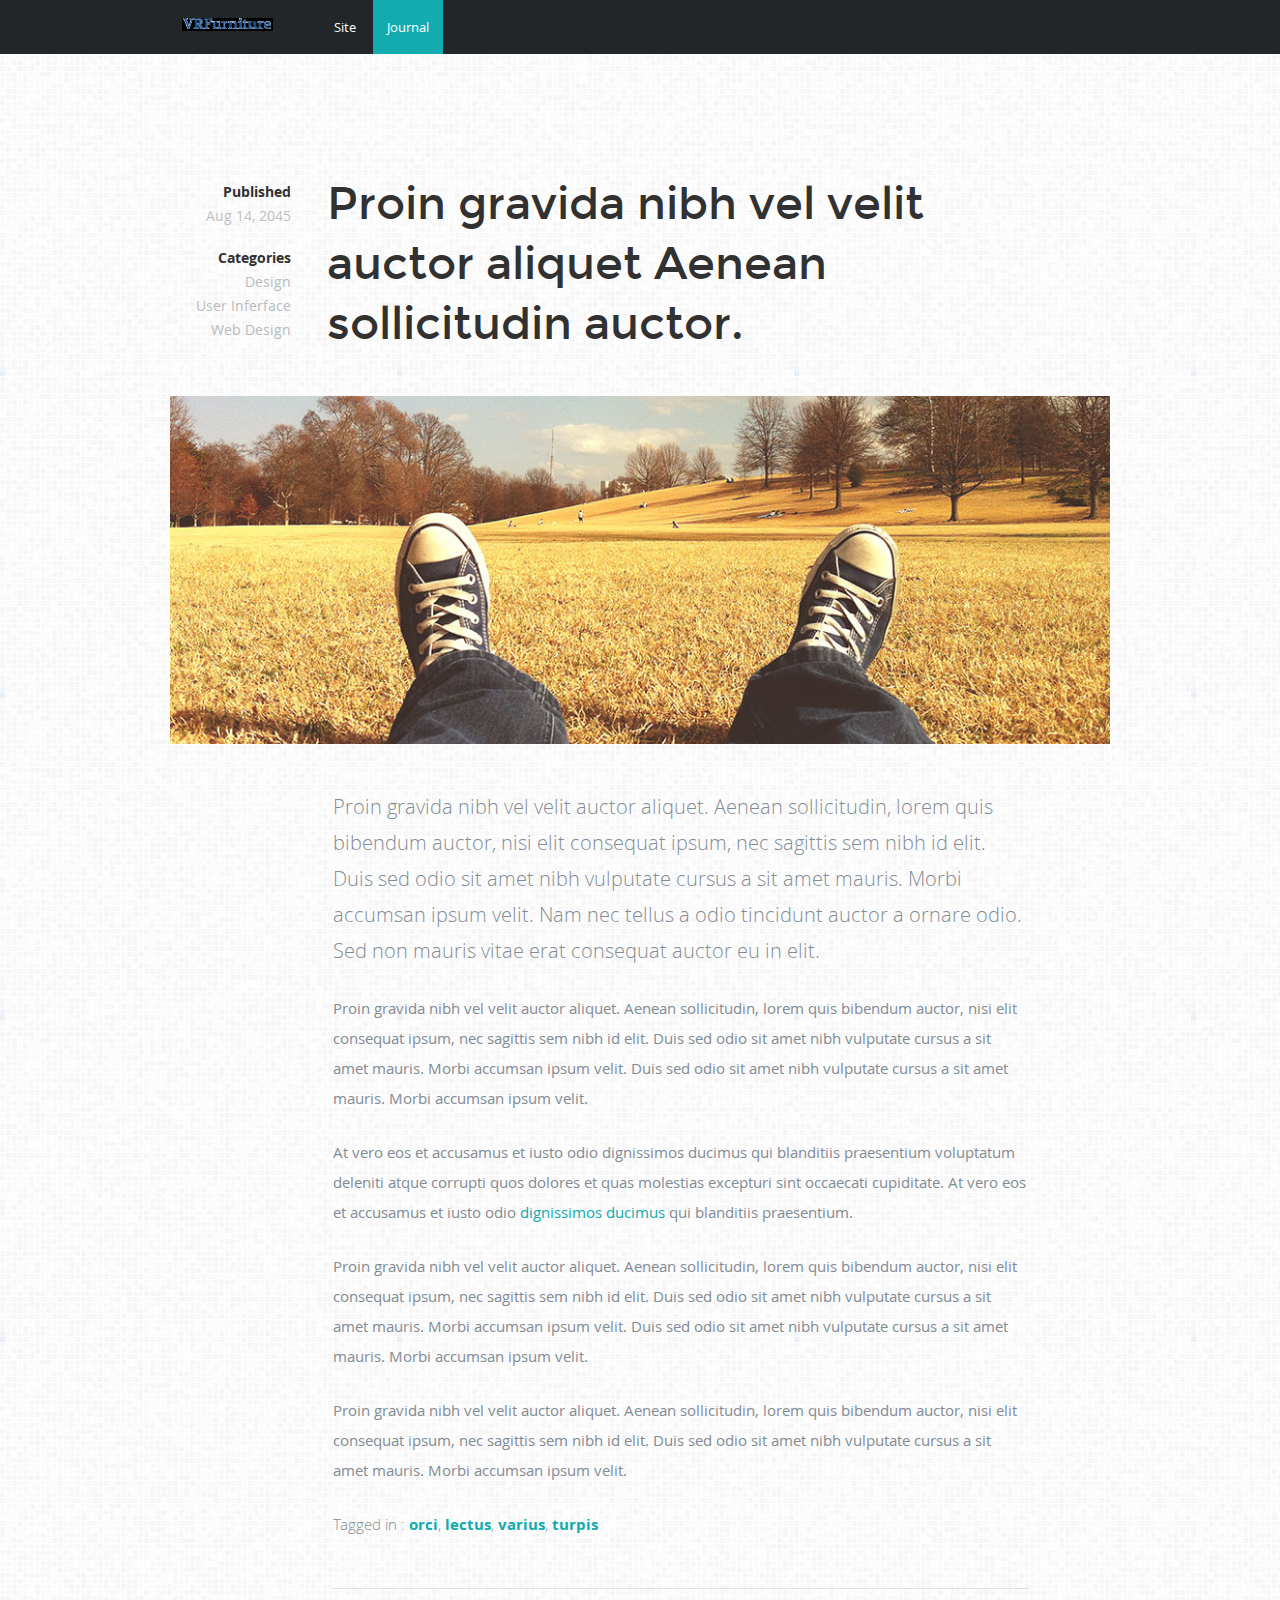
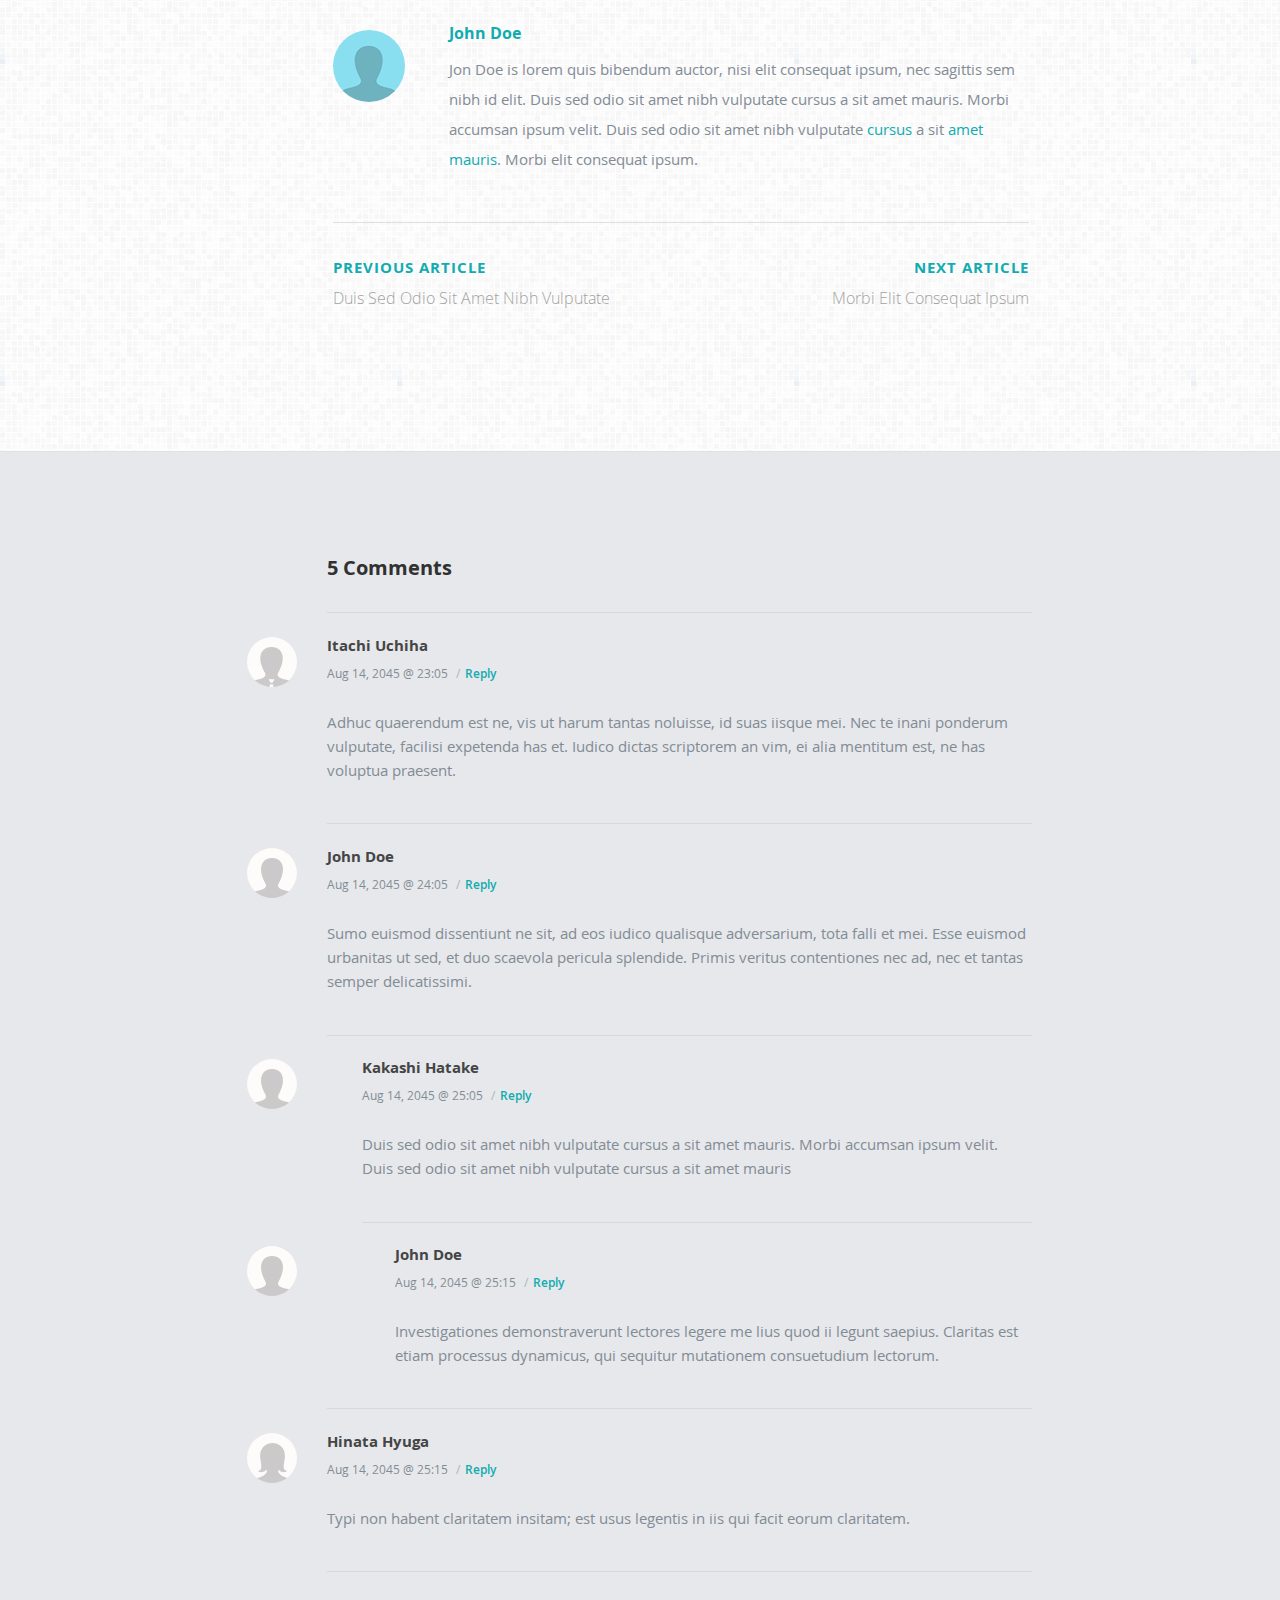
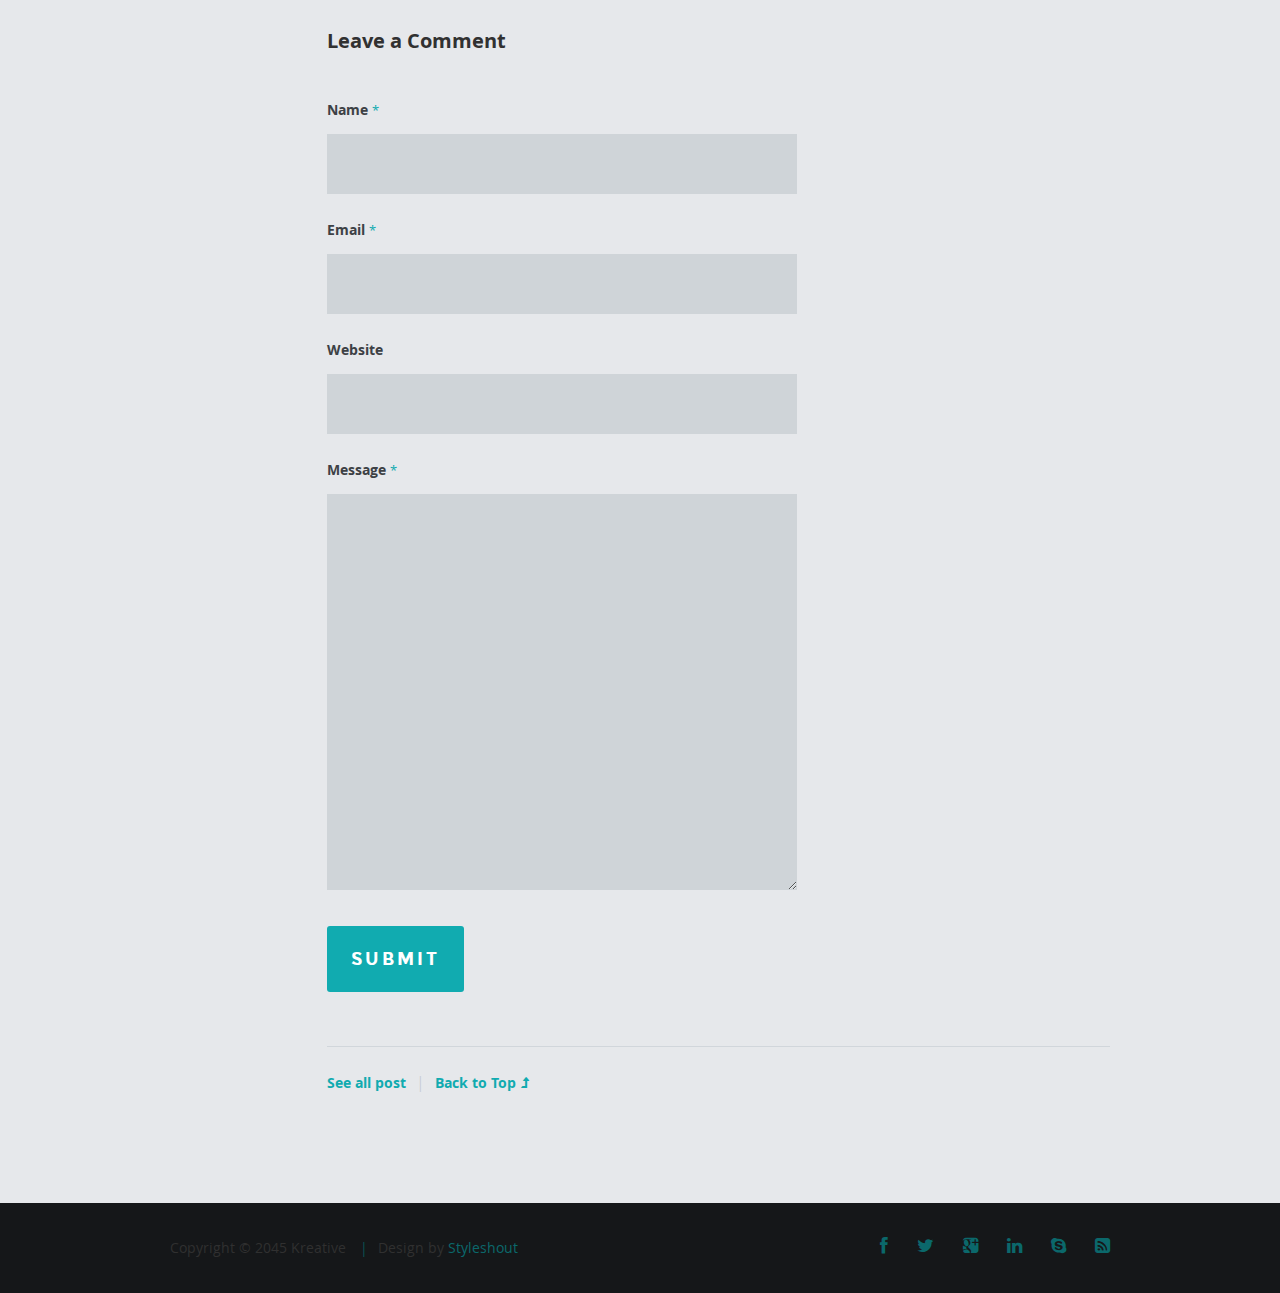
==== blog-single.html @ 8d98e768 "1" ====
<!DOCTYPE html>
<!--[if lt IE 8 ]><html class="ie ie7" lang="en"> <![endif]-->
<!--[if IE 8 ]><html class="ie ie8" lang="en"> <![endif]-->
<!--[if (gte IE 8)|!(IE)]><!--><html lang="en"><!--<![endif]-->
<head>
<title>Kreative | Blog Single</title>
<meta charset="utf-8">
<meta name="viewport" content="width=device-width, initial-scale=1, maximum-scale=1">
<link rel="stylesheet" href="css/base.css">
<link rel="stylesheet" href="css/layout.css">
<!--[if lt IE 9]>
<script src="js/html5.js"></script>
<![endif]-->
<link rel="shortcut icon" href="images/favicon.ico">
</head>
<body class="narrow">
<header id="top" class="static">
  <div class="row">
    <div class="col full">
      <div class="logo"> <a href="index.html"><img alt="" src="images/logo.png"></a> </div>
      <nav id="nav-wrap"> <a class="mobile-btn" href="#nav-wrap" title="Show navigation">Show navigation</a> <a class="mobile-btn" href="#" title="Hide navigation">Hide navigation</a>
        <ul id="nav" class="nav">
          <li><a href="index.html">Site</a></li>
          <li class="active"><a href="#">Journal</a></li>
        </ul>
      </nav>
    </div>
  </div>
</header>
<article class="post">
  <div class="row">
    <div class="col entry-header cf">
      <h1>Proin gravida nibh vel velit auctor aliquet Aenean sollicitudin auctor.</h1>
      <div class="post-meta">
        <time class="date" datetime="2045-08-14T11:24">Aug 14, 2045</time>
        <p class="categories"> <span class="sep">/</span><a href="#">Design</a> <span class="sep">/</span><a href="#">User Inferface</a> <span class="sep">/</span><a href="#">Web Design</a> </p>
      </div>
    </div>
    <div class="col post-image"> <img src="images/post-image/post-image-c-972x360.jpg" alt="" title="post-image"> </div>
    <div class="col post-content offset-2">
      <p class="lead">Proin gravida nibh vel velit auctor aliquet. Aenean sollicitudin, lorem quis bibendum auctor, nisi elit consequat ipsum, nec sagittis sem nibh id elit. Duis sed odio sit amet nibh vulputate cursus a sit amet mauris. Morbi accumsan ipsum velit. Nam nec tellus a odio tincidunt auctor a ornare odio. Sed non mauris vitae erat consequat auctor eu in elit. </p>
      <p>Proin gravida nibh vel velit auctor aliquet. Aenean sollicitudin, lorem quis bibendum auctor, nisi elit consequat ipsum, nec sagittis sem nibh id elit. Duis sed odio sit amet nibh vulputate cursus a sit amet mauris. Morbi accumsan ipsum velit. Duis sed odio sit amet nibh vulputate cursus a sit amet mauris. Morbi accumsan ipsum velit.</p>
      <p>At vero eos et accusamus et iusto odio dignissimos ducimus qui blanditiis praesentium voluptatum deleniti atque corrupti quos dolores et quas molestias excepturi sint occaecati cupiditate. At vero eos et accusamus et iusto odio <a href="#">dignissimos ducimus</a> qui blanditiis praesentium.</p>
      <p>Proin gravida nibh vel velit auctor aliquet. Aenean sollicitudin, lorem quis bibendum auctor, nisi elit consequat ipsum, nec sagittis sem nibh id elit. Duis sed odio sit amet nibh vulputate cursus a sit amet mauris. Morbi accumsan ipsum velit. Duis sed odio sit amet nibh vulputate cursus a sit amet mauris. Morbi accumsan ipsum velit.</p>
      <p>Proin gravida nibh vel velit auctor aliquet. Aenean sollicitudin, lorem quis bibendum auctor, nisi elit consequat ipsum, nec sagittis sem nibh id elit. Duis sed odio sit amet nibh vulputate cursus a sit amet mauris. Morbi accumsan ipsum velit.</p>
      <p class="tags"> <span>Tagged in </span>: <a href="#">orci</a>, <a href="#">lectus</a>, <a href="#">varius</a>, <a href="#">turpis</a> </p>
      <div class="bio cf">
        <div class="gravatar"> <img src="images/author-img.png" alt=""> </div>
        <div class="about">
          <h5><a title="Posts by John Doe" href="#" rel="author">John Doe</a></h5>
          <p>Jon Doe is lorem quis bibendum auctor, nisi elit consequat ipsum, nec sagittis sem nibh id elit. Duis sed odio sit amet nibh vulputate cursus a sit amet mauris. Morbi accumsan ipsum velit. Duis sed odio sit amet nibh vulputate <a href="#">cursus</a> a sit <a href="#">amet mauris</a>. Morbi elit consequat ipsum.</p>
        </div>
      </div>
      <ul class="post-nav cf">
        <li class="prev"><a rel="prev" href="#"><strong>Previous Article</strong> Duis Sed Odio Sit Amet Nibh Vulputate</a></li>
        <li class="next"><a rel="next" href="#"><strong>Next Article</strong> Morbi Elit Consequat Ipsum</a></li>
      </ul>
    </div>
  </div>
</article>
<div id="comments">
  <div class="row">
    <div class="col full">
      <h3>5 Comments</h3>
      <ol class="commentlist">
        <li class="depth-1">
          <div class="avatar"> <img width="50" height="50" class="avatar" src="images/user-01.png" alt=""> </div>
          <div class="comment-info"> <cite>Itachi Uchiha</cite>
            <div class="comment-meta">
              <time class="comment-time" datetime="2045-8-14T23:05">Aug 14, 2045 @ 23:05</time>
              <span class="sep">/</span><a class="reply" href="#">Reply</a> </div>
          </div>
          <div class="comment-text">
            <p>Adhuc quaerendum est ne, vis ut harum tantas noluisse, id suas iisque mei. Nec te inani ponderum vulputate, facilisi expetenda has et. Iudico dictas scriptorem an vim, ei alia mentitum est, ne has voluptua praesent.</p>
          </div>
        </li>
        <li class="thread-alt depth-1">
          <div class="avatar"> <img width="50" height="50" class="avatar" src="images/user-03.png" alt=""> </div>
          <div class="comment-info"> <cite>John Doe</cite>
            <div class="comment-meta">
              <time class="comment-time" datetime="2045-8-14T24:05">Aug 14, 2045 @ 24:05</time>
              <span class="sep">/</span><a class="reply" href="#">Reply</a> </div>
          </div>
          <div class="comment-text">
            <p>Sumo euismod dissentiunt ne sit, ad eos iudico qualisque adversarium, tota falli et mei. Esse euismod urbanitas ut sed, et duo scaevola pericula splendide. Primis veritus contentiones nec ad, nec et tantas semper delicatissimi.</p>
          </div>
          <ul class="children">
            <li class="depth-2">
              <div class="avatar"> <img width="50" height="50" class="avatar" src="images/user-03.png" alt=""> </div>
              <div class="comment-info"> <cite>Kakashi Hatake</cite>
                <div class="comment-meta">
                  <time class="comment-time" datetime="2045-8-14T25:05">Aug 14, 2045 @ 25:05</time>
                  <span class="sep">/</span><a class="reply" href="#">Reply</a> </div>
              </div>
              <div class="comment-text">
                <p>Duis sed odio sit amet nibh vulputate cursus a sit amet mauris. Morbi accumsan ipsum velit. Duis sed odio sit amet nibh vulputate cursus a sit amet mauris</p>
              </div>
              <ul class="children">
                <li class="depth-3">
                  <div class="avatar"> <img width="50" height="50" class="avatar" src="images/user-03.png" alt=""> </div>
                  <div class="comment-info"> <cite>John Doe</cite>
                    <div class="comment-meta">
                      <time class="comment-time" datetime="2045-8-14T25:15">Aug 14, 2045 @ 25:15</time>
                      <span class="sep">/</span><a class="reply" href="#">Reply</a> </div>
                  </div>
                  <div class="comment-text">
                    <p>Investigationes demonstraverunt lectores legere me lius quod ii legunt saepius. Claritas est etiam processus dynamicus, qui sequitur mutationem consuetudium lectorum.</p>
                  </div>
                </li>
              </ul>
            </li>
          </ul>
        </li>
        <li class="depth-1">
          <div class="avatar"> <img width="50" height="50" class="avatar" src="images/user-02.png" alt=""> </div>
          <div class="comment-info"> <cite>Hinata Hyuga</cite>
            <div class="comment-meta">
              <time class="comment-time" datetime="2045-8-14T25:15">Aug 14, 2045 @ 25:15</time>
              <span class="sep">/</span><a class="reply" href="#">Reply</a> </div>
          </div>
          <div class="comment-text">
            <p>Typi non habent claritatem insitam; est usus legentis in iis qui facit eorum claritatem.</p>
          </div>
        </li>
      </ol>
      <div class="respond">
        <h3>Leave a Comment</h3>
        <form name="contactForm" id="contactForm" method="post" action="#">
          <fieldset>
            <div>
              <label for="cName">Name <span class="required">*</span></label>
              <input name="cName" type="text" id="cName" size="35" value="">
            </div>
            <div>
              <label for="cEmail">Email <span class="required">*</span></label>
              <input name="cEmail" type="text" id="cEmail" size="35" value="">
            </div>
            <div>
              <label for="cWebsite">Website</label>
              <input name="cWebsite" type="text" id="cWebsite" size="35" value="">
            </div>
            <div>
              <label  for="cMessage">Message <span class="required">*</span></label>
              <textarea name="cMessage"  id="cMessage" rows="15" cols="50"></textarea>
            </div>
            <button type="submit" class="submit">Submit</button>
          </fieldset>
        </form>
      </div>
      <div class="journal-bottom-nav">
        <ul class="bottom-nav">
          <li><a href="blog.html">See all post</a></li>
          <span class="sep">|</span>
          <li><a href="#top">Back to Top<i class="icon-level-up"></i></a></li>
        </ul>
      </div>
    </div>
  </div>
</div>
<footer>
  <div class="row">
    <div class="col g-7">
      <ul class="copyright">
        <li>Copyright &copy; 2045 Kreative</li>
        <li>Design by <a href="http://www.styleshout.com/">Styleshout</a></li>
      </ul>
    </div>
    <div class="col g-5 pull-right">
      <ul class="social-links">
        <li><a href="#"><i class="icon-facebook"></i></a></li>
        <li><a href="#"><i class="icon-twitter"></i></a></li>
        <li><a href="#"><i class="icon-google-plus-sign"></i></a></li>
        <li><a href="#"><i class="icon-linkedin"></i></a></li>
        <li><a href="#"><i class="icon-skype"></i></a></li>
        <li><a href="#"><i class="icon-rss-sign"></i></a></li>
      </ul>
    </div>
  </div>
</footer>
<script src="js/jquery-1.10.2.min.js"></script>
<script src="js/jquery-migrate-1.2.1.min.js"></script>
<script src="js/smoothscrolling.js"></script>
</body>
</html>
---- css/base.css ----
/*
=====================================================================
*   Kreative v1.0 Base Stylesheet
*   url: styleshout.com
*   09-26-2013
=====================================================================

TOC:
a. Webfonts and Icon fonts
b. Reset
c. Default Styles
   1. Basic
   2. Typography
   3. Links
   4. Images
   5. Buttons
   6. Forms
d. Grid
e. Others
   1. Clearing
   2. Misc

=====================================================================  */

/* ------------------------------------------------------------------ */
/* a. Webfonts and Icon fonts
 ------------------------------------------------------------------ */

@import url("fonts.css");
@import url("font-awesome/css/font-awesome.min.css");

/* ------------------------------------------------------------------
/* b. Reset
      Adapted from:
      Normalize.css - https://github.com/necolas/normalize.css/
      HTML5 Doctor Reset - html5doctor.com/html-5-reset-stylesheet/
/* ------------------------------------------------------------------ */

html, body, div, span, object, iframe,
h1, h2, h3, h4, h5, h6, p, blockquote, pre,
abbr, address, cite, code,
del, dfn, em, img, ins, kbd, q, samp,
small, strong, sub, sup, var,
b, i,
dl, dt, dd, ol, ul, li,
fieldset, form, label, legend,
table, caption, tbody, tfoot, thead, tr, th, td,
article, aside, canvas, details, figcaption, figure,
footer, header, hgroup, menu, nav, section, summary,
time, mark, audio, video {
   margin: 0;
   padding: 0;
   border: 0;
   outline: 0;
   font-size: 100%;
   vertical-align: baseline;
   background: transparent;
}

article,aside,details,figcaption,figure,
footer,header,hgroup,menu,nav,section {
   display: block;
}

audio,
canvas,
video {
   display: inline-block;
}

audio:not([controls]) {
   display: none;
   height: 0;
}

[hidden] { display: none; }

code, kbd, pre, samp {
   font-family: monospace, serif;
   font-size: 1em;
}

pre {
   white-space: pre;
   white-space: pre-wrap;
   word-wrap: break-word;
}

blockquote, q { quotes: &#8220 &#8220; }

blockquote:before, blockquote:after,
q:before, q:after {
   content: '';
   content: none;
}

ins {
   background-color: #ff9;
   color: #000;
   text-decoration: none;
}

mark {
   background-color: #A7F4F6;
   color: #555;
}

del { text-decoration: line-through; }

abbr[title], dfn[title] {
   border-bottom: 1px dotted;
   cursor: help;
}

table {
   border-collapse: collapse;
   border-spacing: 0;
}


/* ------------------------------------------------------------------ */
/* c. Default Styles
      Adapted from:
      Skeleton CSS Framework - http://www.getskeleton.com/
      Typeplate Typographic Starter Kit - http://typeplate.com/
/* ------------------------------------------------------------------ */

/*  1. Basic  ------------------------------------------------------- */

*,
*:before,
*:after {
   -moz-box-sizing: border-box;
   -webkit-box-sizing: border-box;
   box-sizing: border-box;
}

body {
   background: #151719 /*url(../images/bg.png)*/;
	font: 15px/30px opensans-regular, sans-serif;
	color: #838C95;
   -webkit-font-smoothing: antialiased; /* Fix for webkit rendering */
	-webkit-text-size-adjust: 100%;
}

/*  2. Typography
       Vertical rhythm with leading derived from 6
--------------------------------------------------------------------- */

h1, h2, h3, h4, h5, h6 {
   color: #313131;
	font-family: montserrat-regular, sans-serif;
}
h1 a, h2 a, h3 a, h4 a, h5 a, h6 a { font-weight: inherit; }
h1 { font-size: 42px; line-height: 48px; margin-bottom: 12px;}
h2 { font-size: 30px; line-height: 42px; margin-bottom: 6px; }
h3 { font-size: 24px; line-height: 30px; margin-bottom: 12px; }
h4 { font-size: 21px; line-height: 30px; margin-bottom: 6px; }
h5 { font-size: 18px; line-height: 30px; }
h6 { font-size: 14px; line-height: 30px; }
.subheader { }

p { margin: 0 0 24px 0; }
p img { margin: 0; }
p.lead { font: 20px/36px opensans-light, sans-serif; }

/* for 'em' and 'strong' tags, font-size and line-height should be same with
the body tag due to rendering problems on some browsers*/
em { font: 15px/30px opensans-italic, sans-serif; }
strong, b { font: 15px/30px opensans-bold, sans-serif; }
small { font-size: 11px; line-height: inherit; }

/*	Blockquotes */
blockquote {
   margin: 30px 0px;
   padding-left: 40px;
   position: relative;
}
blockquote:before {
   content: "\201C";
   opacity: 0.45;
   font-size: 80px;
   line-height: 0px;
   margin: 0;
   font-family: arial, sans-serif;

   position: absolute;
   top:  30px;
	left: 0;
}
blockquote p {
   font-family: georgia, serif;
   font-style: italic;
   padding: 0;
   font-size: 18px;
   line-height: 30px;
}
blockquote cite {
   display: block;
   font-size: 12px;
   font-style: normal;
   line-height: 18px;
}
blockquote cite:before { content: "\2014 \0020"; }
blockquote cite a,
blockquote cite a:visited { color: #8B9798; border: none }

/* ---------------------------------------------------------------------
/*  Pull Quotes Markup
/*
    <aside class="pull-quote">
		<blockquote>
			<p></p>
		</blockquote>
	 </aside>
/*
/* --------------------------------------------------------------------- */
.pull-quote {
   position: relative;
	padding: 18px 30px 18px 0px;
}
.pull-quote:before,
.pull-quote:after {
	height: 1em;
	opacity: 0.45;
	position: absolute;
	font-size: 80px;
   font-family: Arial, Sans-Serif;
}
.pull-quote:before {
	content: "\201C";
	top:  33px;
	left: 0;
}
.pull-quote:after {
	content: '\201D';
	bottom: -33px;
	right: 0;
}
.pull-quote blockquote {
   margin: 0;
}
.pull-quote blockquote:before {
   content: none;
}

/* Abbreviations */
abbr {
   font-family: opensans-bold, sans-serif;
	font-variant: small-caps;
	text-transform: lowercase;
   letter-spacing: .5px;
	color: gray;
}
abbr:hover { cursor: help; }

/* drop cap */
.drop-cap:first-letter {
	float: left;
	margin: 0;
	padding: 14px 6px 0 0;
	font-size: 84px;
	font-family: /* Copperplate */ montserrat-bold, sans-serif;
   line-height: 60px;
	text-indent: 0;
	background: transparent;
	color: inherit;
}

hr { border: solid #E0E0E0; border-width: 1px 0 0; clear: both; margin: 11px 0 30px; height: 0; }


/*  3. Links  ------------------------------------------------------- */

a, a:visited {
text-decoration: none;
outline: 0;
color:#11ABB0;

-webkit-transition:color .3s ease-in-out;
-moz-transition:color .3s ease-in-out;
-o-transition:color .3s ease-in-out;
transition:color .3s ease-in-out;

}

a:hover, a:focus { color:#333; }
p a, p a:visited { line-height: inherit; }


/*  4. List  --------------------------------------------------------- */

ul, ol { margin-bottom: 24px; margin-top: 12px; }
ul { list-style: none outside; }
ol { list-style: decimal; }
ol, ul.square, ul.circle, ul.disc { margin-left: 30px; }
ul.square { list-style: square outside; }
ul.circle { list-style: circle outside; }
ul.disc { list-style: disc outside; }
ul ul, ul ol,
ol ol, ol ul { margin: 6px 0 6px 30px; }
ul ul li, ul ol li,
ol ol li, ol ul li { margin-bottom: 6px; }
li { line-height: 18px; margin-bottom: 12px; }
ul.large li { }
li p { }

/* ---------------------------------------------------------------------
/*  Stats Tab Markup

    <ul class="stats-tabs">
		<li><a href="#">[value]<b>[name]</b></a></li>
	 </ul>

    Extend this object into your markup.
/*
/* --------------------------------------------------------------------- */
.stats-tabs {
   padding: 0;
   margin: 24px 0;
}
.stats-tabs li {
	display: inline-block;
	margin: 0 10px 18px 0;
	padding: 0 10px 0 0;
	border-right: 1px solid #ccc;
}
.stats-tabs li:last-child {
	margin: 0;
	padding: 0;
	border: none;
}
.stats-tabs li a {
	display: inline-block;
	font-size: 24px;
	font-family: montserrat-bold, sans-serif;
   border: none;
   color: #444;
}
.stats-tabs li a:hover {
   color:#11ABB0;
}
.stats-tabs li a b {
	display: block;
	margin: 6px 0 0 0;
	font-size: 13px;
	font-family: opensans-light, sans-serif;
   color: #8B9798;
}

/* definition list */
dl { margin: 12px 0; }
dt { margin: 0; color:#11ABB0; }
dd { margin: 0 0 0 20px; }

/* Lining Definition Style Markup */
.lining dt,
.lining dd {
	display: inline;
	margin: 0;
}
.lining dt + dt:before,
.lining dd + dt:before {
	content: "\A";
	white-space: pre;
}
.lining dd + dd:before {
	content: ", ";
}
.lining dd:before {
	content: ": ";
	margin-left: -0.2em;
}

/* Dictionary Definition Style Markup */
.dictionary-style dt {
	display: inline;
	counter-reset: definitions;
}
.dictionary-style dt + dt:before {
	content: ", ";
	margin-left: -0.2em;
}
.dictionary-style dd {
	display: block;
	counter-increment: definitions;
}
.dictionary-style dd:before {
	content: counter(definitions, decimal) ". ";
}

/* Pagination */
.pagination {
	margin: 36px auto;
   text-align: center;
}
.pagination ul li {
   display: inline-block;
   margin: 0;
   padding: 0;
}
.pagination .page-numbers {
   font: 15px/18px opensans-bold, sans-serif;
   display: inline-block;
	padding: 6px 10px;
   margin-right: 3px;
   margin-bottom: 6px;
	color: #6E757C;
	background-color: #E6E8EB;

	-webkit-transition: all 200ms ease-in-out;
	-moz-transition: all 200ms ease-in-out;
	-o-transition: all 200ms ease-in-out;
	-ms-transition: all 200ms ease-in-out;
	transition: all 200ms ease-in-out;

   -moz-border-radius: 3px;
   -webkit-border-radius: 3px;
   -khtml-border-radius: 3px;
	border-radius: 3px;
}
.pagination .page-numbers:hover {
   background: #838A91;
   color: #fff;
}
.pagination .current,
.pagination .current:hover {
	background-color: #11ABB0;
   color: #fff;
}
.pagination .inactive,
.pagination .inactive:hover {
   background-color: #E6E8EB;
	color: #A9ADB2;
}
.pagination .prev, .pagination .next {}

/*  5. Images  --------------------------------------------------------- */

img {
   max-width: 100%;
   height: auto;
}

img.pull-right { margin: 12px 0px 0px 18px; }
img.pull-left { margin: 12px 18px 0px 0px; }

/*  6. Buttons  --------------------------------------------------------- */

.button,
.button:visited,
button,
input[type="submit"],
input[type="reset"],
input[type="button"] {
   font: 16px/30px montserrat-bold, sans-serif;
   background: #11ABB0;
   display: inline-block;
	text-decoration: none;
   letter-spacing: 0;
   color: #fff;
	padding: 18px 18px;
	margin-bottom: 18px;
   border: none;
   cursor: pointer;
   height: auto;

    -webkit-transition: all .2s ease-in-out;
	-moz-transition: all .2s ease-in-out;
	-o-transition: all .2s ease-in-out;
	-ms-transition: all .2s ease-in-out;
	transition: all .2s ease-in-out;

   -moz-border-radius: 3px;
   -webkit-border-radius: 3px;
   -khtml-border-radius: 3px;
   border-radius: 3px;
}

.button:hover,
button:hover,
input[type="submit"]:hover,
input[type="reset"]:hover,
input[type="button"]:hover {
   background: #3d4145;
   color: #fff;
}

.button:active,
button:active,
input[type="submit"]:active,
input[type="reset"]:active,
input[type="button"]:active {
   background: #3d4145;
   color: #fff;
}

.button.full-width,
button.full-width,
input[type="submit"].full-width,
input[type="reset"].full-width,
input[type="button"].full-width {
	width: 100%;
	padding-left: 0 !important;
	padding-right: 0 !important;
	text-align: center;
}

/* Fix for odd Mozilla border & padding issues */
button::-moz-focus-inner,
input::-moz-focus-inner {
    border: 0;
    padding: 0;
}


/*  7. Forms  --------------------------------------------------------- */

form { margin-bottom: 24px; }
fieldset { margin-bottom: 24px; }

input[type="text"],
input[type="password"],
input[type="email"],
textarea,
select {
  	display: block;
   padding: 18px 18px;
   margin: 0 0 24px 0;
   border: 0;
   outline: none;
   vertical-align: middle;
   min-width: 250px;
	max-width: 100%;
   font-size: 15px;
   line-height: 24px;
	color: #738182;
	background: #CFD4D8;
}

/* select { padding: 0;
   width: 220px;
   } */

input[type="text"]:focus,
input[type="password"]:focus,
input[type="email"]:focus,
textarea:focus {
   color: #fff;
	background-color: #3d4145;
}

textarea { min-height: 180px; }

label,
legend {
   font: 14px/24px opensans-bold, sans-serif;
	margin: 12px 0;
   color: #3d4145;
   display: block;
}

input[type="checkbox"],
input[type="radio"] {
   font-size: 15px;
   color: #737373;
}

input[type="checkbox"] { display: inline; }

label span,
legend span {
	color: #8B9798;
   font: 14px/24px opensans-regular, sans-serif;
}

/* ------------------------------------------------------------------ */
/* d. Grid

   A simple, lightweight responsive grid.
   columns = 48px, gutter = 36px.
/* ------------------------------------------------------------------ */

/* desktop
--------------------------------------------------------------- */

.row {
   max-width: 1008px;
   margin: 0 auto;

   -moz-box-sizing: border-box;
   -webkit-box-sizing: border-box;
   box-sizing: border-box;
}
.narrow .row { max-width: 976px; }
/* fixed width for IE8 */
.ie .row { width: 1008px ; }

.row .row { width: auto; max-width: 100% }

.col {
   position: relative;
   padding: 0 18px;
   float: left;
}

/* row clearing */
.row:before,
.row:after {
    content: " ";
    display: table;
}
.row:after {
    clear: both;
}
/* For IE 6/7 (trigger hasLayout) */
.row { *zoom: 1; }


/* removed gutters */
.row.collapsed .col,
col.collapsed { padding: 0; }

/* removed nested columns paddings */
.col .col:first-child { padding-left: 0; }
.col .col:last-child { padding-right: 0; }
/* If you'll be using IE8, use class ".last" in nested comlumns.
   ":last-child" is not supported in IE8 */
.ie .row .row .last { padding-right: 0; }

/* column widths */
.row .one-twelfth,     .row .g-1     { width: 8.33333%; }
.row .one-sixth,       .row .g-2     { width: 16.66667%; }
.row .one-fourth,      .row .g-3     { width: 25%; }
.row .one-third,       .row .g-4     { width: 33.33333%; }
.row .five-twelfths,   .row .g-5     { width: 41.66667%; }
.row .half,            .row .g-6     { width: 50%; }
.row .seven-twelfths,  .row .g-7     { width: 58.33333%; }
.row .two-thirds,      .row .g-8     { width: 66.66667%; }
.row .three-fourths,   .row .g-9     { width: 75%; }
.row .five-sixths,     .row .g-10    { width: 83.33333%; }
.row .eleven-twelfths, .row .g-11    { width: 91.66667%; }
.row .full,            .row .g-12    { width: 100%; }

/* Offsets */
.row .offset-1    { margin-left: 8.33333%; }
.row .offset-2    { margin-left: 16.66667%; }
.row .offset-3    { margin-left: 25%; }
.row .offset-4    { margin-left: 33.33333%; }
.row .offset-5    { margin-left: 41.66667%; }
.row .offset-6    { margin-left: 50%; }
.row .offset-7    { margin-left: 58.33333%; }
.row .offset-8    { margin-left: 66.66667%; }
.row .offset-9    { margin-left: 75%; }
.row .offset-10   { margin-left: 83.33333%; }
.row .offset-11   { margin-left: 91.66667%; }


/* smaller screens
--------------------------------------------------------------- */
@media only screen and (max-width: 800px) {

   /*.col { padding: 0 15px; } */

}

/* mobile wide
--------------------------------------------------------------- */
@media only screen and (max-width: 767px) {

   .row {
	   width: 460px;
	   margin: 0 auto;
      padding: 0;
	}
   .col {
	   width: 100% !important;
	   float: none;
	   margin-left: 0;
	   margin-right: 0;
      padding: 0 20px;
    }
    /* for nested columns */
   .col .row { width: 100%; }
   .col .row .col { padding: 0; }

   /* Offsets */
   .row .offset-1    { margin-left: 0%; }
   .row .offset-2    { margin-left: 0%; }
   .row .offset-3    { margin-left: 0%; }
   .row .offset-4    { margin-left: 0%; }
   .row .offset-5    { margin-left: 0%; }
   .row .offset-6    { margin-left: 0%; }
   .row .offset-7    { margin-left: 0%; }
   .row .offset-8    { margin-left: 0%; }
   .row .offset-9    { margin-left: 0%; }
   .row .offset-10   { margin-left: 0%; }
   .row .offset-11   { margin-left: 0%; }
}

/* mobile narrow
--------------------------------------------------------------- */
@media only screen and (max-width: 460px) {

   .row { width: 100%; }

}

/* larger screens
--------------------------------------------------------------- */
@media screen and (min-width: 1200px) {

   .wide .row { max-width: 1180px; }
   .wide .col { padding: 0 20px; }

}


/* ------------------------------------------------------------------ */
/* e. Others
/* ------------------------------------------------------------------ */

/*  1. Clearing
    (http://nicolasgallagher.com/micro-clearfix-hack/
--------------------------------------------------------------------- */

.cf:before,
.cf:after {
    content: " ";
    display: table;
}
.cf:after {
    clear: both;
}

/* For IE 6/7 (trigger hasLayout) */
.cf { *zoom: 1; }

/*  2. Misc -------------------------------------------------------- */

.remove-bottom { margin-bottom: 0 !important; }
.half-bottom { margin-bottom: 12px !important; }
.add-bottom { margin-bottom: 24px !important; }
.no-border { border: none; }

.align-center { text-align: center; }
.align-left   { text-align: left; }
.align-right  { text-align: right; }
.pull-left    { float: left; }
.pull-right   { float: right; }
---- css/layout.css ----
/*
=====================================================================
*   Kreative v1.0 Layout Stylesheet
*   url: styleshout.com
*   09-26-2013
=====================================================================

   TOC:
   a. Common Styles
   b. Header Styles
   c. Intro Section
   d. Services
   e. Postfolio
   f. Journal
   g. About
   h. Map
   i. Contact
   j. Blog Post
   k. Blog Entries
   l. Footer Styles
   m. Media Queries

===================================================================== */


/* ================================================================== */

/* a. Common Styles

/* ================================================================== */

.section-head h2 { font: 30px/42px montserrat-bold, sans-serif; }
.desc { font: 14px/24px opensans-regular, sans-serif; }
.intro { font: 20px/36px opensans-light, sans-serif; }

/* Left clearing for flexible columns - columns that changes width in
different screen sizes. Makes columns with different heights align
properly.
--------------------------------------------------------------------- */
.first { clear: left; }   /* first column in default screen */
.m-first { clear: none; } /* first column in medium size screens */

/* Flex Slider
/* ------------------------------------------------------------------ */

/* Reset */
.flexslider a:active,
.flexslider a:focus  { outline: none; }
.slides, .flex-control-nav,
.flex-direction-nav { margin: 0; padding: 0; list-style: none; }
.slides li { margin: 0; }

/* Necessary Styles */
.flexslider {
   position: relative;
   zoom: 1;
   margin: 0;
   padding: 0;
}
.flexslider .slides { zoom: 1; }
.flexslider .slides > li { position: relative; }

/* Hide the slides before the JS is loaded. Avoids image jumping */
.flexslider .slides > li { display: none; -webkit-backface-visibility: hidden; }
/* Suggested container for slide animation setups. Can replace this with your own */
.flex-container { zoom: 1; position: relative; }

/* Clearfix for .slides */
.slides:before,
.slides:after {
    content: " ";
    display: table;
}
.slides:after {
    clear: both;
}

/* ================================================================== */

/* b. Header Styles

/* ================================================================== */

header {
   height: 54px;
   width: 100%;
   z-index: 99999;
   background: url(../images/k-opacity-70.png);

   position: fixed;
   top: 0;
   left: 0;
}
header.static {
   background: #232629;
   position: static;
}

/* header logo */
header .logo {
   position: relative;
   height: 54px;
   width: 150px;
   float: left;
}
header .logo a {
   display: block;
   padding: 0;
   margin: 0;
   height: 18px;
   width: 91px;
   line-height: 18px;

   position: absolute;
   left: 12px;
   top: 16px;
}

/* primary navigation
--------------------------------------------------------------------- */
#nav-wrap ul, #nav-wrap li, #nav-wrap a {
	margin: 0;
	padding: 0;
	border: none;
	outline: none;
}

/* nav-wrap */
#nav-wrap {
	position: relative;
   font: 13px opensans-regular, sans-serif;
   float: left;
}

/* hide toggle button */
#nav-wrap > a { display: none; }

ul#nav {
   min-height: 54px;
   width: auto;

   /* left align the menu */
   text-align: left;
}
ul#nav li {
	position: relative;
	list-style: none;
   height: 54px;

   display: inline-block;
}
ul#nav > li.active a {
   background: #11ABB0;
   color: #fff !important;
}

/* Links */
ul#nav li a {
   display: block;
   padding: 0 14px;
   line-height: 54px;
	text-decoration: none;
   text-align: left;
   color: #fff;

	-webkit-transition: color .2s ease-in-out;
	-moz-transition: color .2s ease-in-out;
	-o-transition: color .2s ease-in-out;
	-ms-transition: color .2s ease-in-out;
	transition: color .2s ease-in-out;
}

ul#nav li a:active { background-color: transparent !important; }
ul#nav li:hover > a,
ul#nav li.active a { color: #11ABB0; }



/* ================================================================== */

/* c. Intro Section

/* ================================================================== */

#intro {
   background: #111 url(../images/intro-bg.jpg) no-repeat center;
   overflow: hidden;
    opacity: 0.8;
}

/* FlexSlider Intro Slider Styles */
.slides {
   max-height: 660px;
   overflow: hidden;
}
.slider-text {
	color: #737E8C;
   text-align: center;
   width: 85%;
   margin: 156px auto 66px auto;
}
.slider-text h2 {
   font: 56px/78px montserrat-regular, Sans-serif;
   color: #fff;
   text-shadow: 0px 1px 5px rgba(50, 50, 50, .5);
   padding: 0;
   margin: 0;
}
.slider-text h2 span,
.slider-text a { color: #11ABB0; }

.slider-text p {
   font: 17px/36px opensans-light, sans-serif;
   text-shadow: 0px 1px 2px rgba(0, 0, 0, .3);
   padding: 0;
   margin: 18px 10% 0;
}


/* Direction Navigation
--------------------------------------------------------------- */
.flex-direction-nav a {
   display: block;
	width: 40px;
	height: 66px;
	margin: 0;
	background-color: #2D3339;
	cursor: pointer;
	z-index: 99999;
	opacity: 0;
   position: absolute;
	top: 50%;

   font: 0/0 a;
   text-shadow: none;
   color: transparent;

	-webkit-transition: all 0.2s ease-in-out;
	-moz-transition: all 0.2s ease-in-out;
	-o-transition: all 0.2s ease-in-out;
	-ms-transition: all 0.2s ease-in-out;
	transition: all 0.2s ease-in-out;
}

.flex-direction-nav a:hover { background-color: #11ABB0; }

.flex-direction-nav .flex-next {
	right: 0px;
	background: #2D3339 url(../images/direction-nav-right.png) no-repeat 53% 50%;
	position: absolute;
}
.flex-direction-nav .flex-prev {
	left: 0px;
	background: #2D3339 url(../images/direction-nav-left.png) no-repeat 47% 50%;
	position: absolute;
}
.flexslider:hover .flex-next,
.flexslider:hover .flex-prev { opacity: 1; }
.flex-direction-nav .flex-disabled {
   opacity: .3 !important;
   filter: alpha(opacity=30);
   cursor: default;
}


/* ================================================================== */

/* d. Services

/* ================================================================== */

#services {
   background: #1b1e21 url(../images/patterns/servicesbg.png);
   padding-top: 156px;
   padding-bottom: 120px;
   color: #4E565F;
}

#services a, #services a:visited  { color: #C4C4C4; }
#services a:hover, #services a:focus { color: #11ABB0; }

#services .section-head h2 { color: #11ABB0; }
#services .section-head p.desc,
#services .section-head .intro { color: #57606B; }

.services-wrapper { margin-top: 42px; }
.services-wrapper .col {
   width: 33.33333%;
   margin-bottom: 30px;
}
.services-wrapper h2 {
   font: 16px/24px montserrat-bold, sans-serif;
   letter-spacing: 1.5px;
   text-transform: uppercase;
   color: #C4C4C4;
   margin-bottom: 18px;
}
.services-wrapper p {
   font-size: 16px;
   line-height: 30px;
}
#services .services-wrapper i { margin-right: 10px; }


/* ================================================================== */

/* e. Portfolio

/* ================================================================== */

#portfolio {
   background: #f5f5f5 url(../images/patterns/grey.png);
   padding-top: 156px;
   padding-bottom: 120px;
}
#portfolio .section-head h2 { color: #0f9095; }
#portfolio .section-head p.desc { color: #999999; }
#portfolio .section-head .intro { color: #A3A3A3; }

/* Portfolio Content */
#portfolio-wrapper { margin-top: 36px; }
#portfolio-wrapper .col {
   width: 25%;
   margin-bottom: 36px;
}

.portfolio-item .item-wrap {
   background: #fff;
   overflow: hidden;

   -webkit-box-shadow: 0px 1px 1px rgba(50, 50, 50, 0.1);
   -moz-box-shadow:    0px 1px 1px rgba(50, 50, 50, 0.1);
   box-shadow:         0px 1px 1px rgba(50, 50, 50, 0.1);

   -webkit-transition: all 0.3s ease-in-out;
	-moz-transition: all 0.3s ease-in-out;
	-o-transition: all 0.3s ease-in-out;
	-ms-transition: all 0.3s ease-in-out;
	transition: all 0.3s ease-in-out;
}
.portfolio-item .item-wrap a { display: block; }
.portfolio-item .portfolio-item-meta { padding: 12px 0; }
.portfolio-item .portfolio-item-meta h5 a {
   font: 13px/24px montserrat-bold, sans-serif;
   color: #0f9095;
   margin-left: 7%;
}

/* on hover */
.portfolio-item:hover .item-wrap { background-color: #0f9095; }
.portfolio-item:hover h5 a { color: #fff !important; }


/* Reveal Modal Plugin Styles
---------------------------------------------------*/
.reveal-modal-bg {
   position: fixed;
	height: 100%;
	width: 100%;
	background: #000;
	background: rgba(0,0,0,.8);
	z-index: 100;
	display: none;
	top: 0;
	left: 0;
}
.reveal-modal {
   visibility: hidden;
	top: 100px;
	left: 50%;
	margin-left: -300px;
   width: 600px;
	max-width: 600px;
	background: #fff;
	position: absolute;
	z-index: 101;
	padding: 0;

	-moz-box-shadow: 0 0 10px rgba(0,0,0,.4);
	-webkit-box-shadow: 0 0 10px rgba(0,0,0,.4);
	-box-shadow: 0 0 10px rgba(0,0,0,.4);
}
.reveal-modal .description-box { padding: 18px 36px; }
.reveal-modal .description-box h4 {
   font: 15px/24px montserrat-bold, sans-serif;
	margin-bottom: 18px;
   color: #111;
}
.reveal-modal .description-box p {
	font: 13px/24px opensans-regular, sans-serif;
   color: #A1A1A1;
   margin-bottom: 18px;
}
.reveal-modal .description-box .categories {
   font: 11px/24px opensans-regular, sans-serif;
   color: #A1A1A1;
   text-transform: uppercase;
   letter-spacing: 1px;
   display: block;
}
.reveal-modal .description-box .categories i {
   margin-right: 8px;
}
.reveal-modal .link-box {
   padding: 18px 36px;
   background: #111;
   text-align: left;
}
.reveal-modal .link-box a {
   color: #fff;
	font: 11px/24px opensans-regular, sans-serif;
	text-transform: uppercase;
   letter-spacing: 3px;
   cursor: pointer;
}
.reveal-modal a:hover {	color: #00CCCC; }
.reveal-modal a.close-reveal-modal { margin-left: 28px; }


/* ================================================================== */

/* f. Journal


/* ================================================================== */

/* g. About

/* ================================================================== */

#about {
   background: #1b1e21 url(../images/patterns/servicesbg.png);
   padding-top: 156px;
   padding-bottom: 144px;
   color: #A3A3A3;
}
#about .section-head h2,
#about h4, #about h5 { color: #0f9095; }
#about .section-head p.desc { color: #999999; }
#about .section-head .intro { color: #A3A3A3; }
#about h3 {
   font: 24px/30px montserrat-regular, sans-serif;
   margin-top: 24px;
   margin-bottom: 24px;
   color: #6E6E6E;
}

#about .process-wrap .col { width: 25%; }
#about .team-wrap { margin-bottom: 24px; }
#about .team-wrap .col { margin-bottom: 24px; }

/* process */
#about .process-wrap h4 {
   font: 15px/24px montserrat-bold, sans-serif;
   letter-spacing: 1px;
   text-transform: uppercase;
}

/* Team Members */
#about .team-wrap h5 {
   font: 14px/24px montserrat-bold, sans-serif;
}
#about .team-wrap span {
   position: relative;
   top: -6px;
   font-size: 13px;
   line-height: 18px;
   color: #969696;
}
/*#about .team-wrap .member-social {
   font-size: 14px;
   font-weight: normal;
   line-height: 18px;
   color: #969696;
   margin: 0;
   padding: 0;
}
#about .team-wrap .member-social li {
   display: inline-block;
   margin-right: 15px;
}
#about .team-wrap .member-social li a { color: #8C8C8C; }
#about .team-wrap .member-social li a:hover { color: #0f9095; }
*/

/* Testimonials
/* ------------------------------------------------------------------ */
.testimonials { margin-top: 30px }

.testimonials .client-author {
   position: relative;
}
.testimonials .client-author img {
   height: 66px;
   width: 66px;

   -moz-border-radius: 100% 100% 100% 100%;
	-webkit-border-radius: 100% 100% 100% 100%;
	-khtml-border-radius: 100% 100% 100% 100%;
	border-radius: 100% 100% 100% 100%;
}
.testimonials .client-author .name {
   font: 14px/24px montserrat-bold, sans-serif;
   color: #0f9095;

   position: absolute;
   top: 6px;
   left: 80px;
}
.testimonials .client-author span {
   font-family: opensans-regular, sans-serif;
   line-height: 18px;
   font-size: 13px;
   color: #969696;
   display: block;
}
.testimonials .client-cite {
   font: 18px/36px opensans-light, sans-serif;
}


/* ================================================================== */



/* i. Contact

/* ================================================================== */

#contact {
   background-color: #25292D;
   padding-top: 108px;
   padding-bottom: 120px;
   color: #707B89;
}

#contact a, #contact a:visited  { color: #C4C4C4; }
#contact a:hover, #contact a:focus { color: #11ABB0; }

#contact .section-head { margin-bottom: 42px; }
#contact .section-head h2 { color: #11ABB0; }
#contact .section-head p.desc,
#contact .intro { color: #57606B; }
#contact p {  }

/* contact form */
#contact form { margin-bottom: 30px; }

#contact label {
   font: 15px/24px opensans-semibold, sans-serif;
   margin: 12px 0;
   color: #fff;
	display: inline-block;
	float: left;
   width: 22%;
}
#contact input,
#contact textarea,
#contact select {
   padding: 18px 20px;
	color: #eee;
	background: #3F464B;
	margin-bottom: 42px;
	border: 0;
	outline: none;
   font-size: 15px;
   line-height: 24px;
   width: 66%;
}
#contact input:focus,
#contact textarea:focus,
#contact select:focus {
	color: #fff;
	background-color: #11ABB0;
}
#contact button.submit {
	font: 18px/30px montserrat-bold, sans-serif;
	text-transform: uppercase;
	letter-spacing: 3px;
	color:#fff;
	background: #11ABB0;
   padding: 18px 30px;
	border: none;
   cursor: pointer;
   height: auto;
   display: inline-block;

	-moz-border-radius: 3px;
	-webkit-border-radius: 3px;
	-khtml-border-radius: 3px;
	border-radius: 3px;

   margin-left: 22%;
}
#contact button.submit:hover {
	color: #25292D;
	background: #fff;
}
#contact span.required {
	color: #11ABB0;
	font-size: 13px;
}

#message-warning, #message-success {
   display: none;
	background: #151719;
	padding: 24px 24px;
	margin-bottom: 36px;
   width: 88%;
}
#message-warning { color: #D72828; }
#message-success { color: #11ABB0; }

#message-warning i,
#message-success i {
   margin-right: 10px;
}

#image-loader {
   display: none;
   position: relative;
   left: 18px;
   top: 12px;
}

/* contact sidebar */
#contact aside h3 {
   font: 21px/30px montserrat-bold, sans-serif;
   margin-bottom: 18px;
   color: #11ABB0;
}


/* ================================================================== */

/* j. Blog Post

/* ================================================================== */

.post {
   background: #f5f5f5 url(../images/patterns/grey.png);
   padding-top: 120px;
   padding-bottom: 90px;
}
.post .entry-header {
   position: relative;
   width: 100%;
}
.post .entry-header h1 {
   font: 45px/60px montserrat-regular, sans-serif;
   color: #313131;
   width: 83.33333%;
   padding-right: 12%;
   float: right;
}
.post .post-meta {
   float: left;
   text-align: right;
   width: 16.66667%;
   color: #bec0c1;
   padding-right: 36px;
   font: 14px/24px opensans-regular, sans-serif;
   margin: 6px 0 6px 0;
}
.post .post-meta a,
.post .post-meta a:visited { color: #B9BBBC; }
.post .post-meta a:hover,
.post .post-meta a:focus { color: #11ABB0; }

.post .post-meta .date {
   margin-bottom: 18px;
   display: block;
}
.post .post-meta .date:before,
.post .post-meta .categories:before {
   display: block;
   font: 14px/24px opensans-bold, sans-serif;
   color: #313131;
   text-align: right;
}

.post .post-meta .date:before { content: "Published"; }
.post .post-meta .categories:before { content: "Categories"; }
.post .post-meta .categories a { display: block; }

/* hide sep */
.post .post-meta .categories .sep { display: none; }

/* post image */
.post .post-image {
  margin: 24px 0 36px 0;
  width: 100%;
}

/* post content */
.post .post-content {
   margin-bottom: 24px;
   width: 75%;
}

/* tags */
.post .post-content .tags {
  margin-top: 18px;
  font-family: opensans-light, sans-serif;
}
.post .post-content .tags a { font-family: opensans-bold, sans-serif; }

/* bio */
.post .bio {
   margin-top: 48px;
   padding-top: 29px;
   border-top: 1px solid #E0E0E0;
}
.post .bio .gravatar {
   width: 16.66667%;
   float: left;
   width: 72px;
   height: 72px;
}
.post .bio .gravatar img {
   margin-top: 12px;

   -moz-border-radius: 100% 100% 100% 100%;
	-webkit-border-radius: 100% 100% 100% 100%;
	-khtml-border-radius: 100% 100% 100% 100%;
	border-radius: 100% 100% 100% 100%;
}
.post .bio .about {
   width: 83.33333%;
   float: right;
}
.post .bio .about h5 {
   font: 16px/30px opensans-bold, sans-serif;
   margin-bottom: 6px;
}

/* post-nav */
.post .post-nav {
   margin: 24px 0;
   padding: 30px 0 0 0;
   border-top: 1px solid #E0E0E0;
   font: 16px/30px opensans-light, sans-serif;
}
.post .post-nav li {
   display: inline-block;
   margin: 0;
   padding: 0;
   width: 49%;
   line-height: 30px;
}
.post .post-nav li a { color: #a3a3a3; }
.post .post-nav li a:hover { color: #333; }
.post .post-nav li strong {
   font: 15px/30px opensans-bold, sans-serif;
   text-transform: uppercase;
   color: #11ABB0;
   letter-spacing: 1px;
   display: block;
}
.post .post-nav li.next {
   float: right;
   text-align: right;
}
.post .post-nav li.prev {
   float: left;
   text-align: left;
}

/* Comments
/* ------------------------------------------------------------------ */
#comments {
   background: #E6E8EB;
   padding-bottom: 90px;
   padding-top: 101px;
   border-top: 1px solid #E0E3E6;
}
#comments h3 {
   font: 20px/30px opensans-bold, sans-serif;
   margin-bottom: 6px;
   margin-left: 16.66667%;
   color: #313131;
}

/* Comments List */
ol.commentlist {
   border-top: 1px solid #D5D9DC;
	margin: 29px 0 54px 0;
	padding: 0;
   width: 75%;
   margin-left: 16.66667%;
}
.commentlist > li {
   position: relative;
	list-style: none;
	margin: 0;
	padding: 18px 0 17px 0;
	border-bottom: 1px solid #D5D9DC;
}
.commentlist  li .avatar {
   position: absolute;
   left: -40px;
   display: block;

   height: 50px;
   width: 50px;
}
.commentlist li .avatar img {
   margin-top: 6px;
   height: 50px;
   width: 50px;

   -moz-border-radius: 100% 100% 100% 100%;
	-webkit-border-radius: 100% 100% 100% 100%;
	-khtml-border-radius: 100% 100% 100% 100%;
	border-radius: 100% 100% 100% 100%;
}
.commentlist li .comment-info cite {
   font: 15px/30px opensans-bold, sans-serif;
   color: #454545;
}
.commentlist li .comment-info .comment-meta {
   font-size: 12px;
   line-height: 24px;
   display: block;
}
.commentlist li .comment-info .comment-meta .reply {
   font-family: opensans-semibold, sans-serif;
}
.commentlist li .comment-info .comment-meta .sep {
   margin: 0 5px;
   color: #AEB6B7;
}
.commentlist li .comment-text {
	clear: both;
	margin: 24px 0 0 0;
   padding: 0;
   line-height: 24px;
}

/* children */
.commentlist li ul.children {
   margin: 0;
   padding: 18px 0 0 0;
}
.commentlist li ul.children li {
   padding-left:  5% ;
   padding-top: 17px;
   border-top: 1px solid #D5D9DC;
}


/* comment form */
#comments form {
   margin-top: 30px;
   margin-left: 16.66667%;
}
#comments form label {
   font: 14px/24px opensans-bold, sans-serif;
	margin: 12px 0;
   color: #3d4145;
}
#comments form input,
#comments form textarea,
#comments form select {
   padding: 18px 18px;
	color: #3d4145;
	background: #CFD4D8;
	margin-bottom: 24px;
	border: 0;
	outline: none;
   font-size: 15px;
   line-height: 24px;
   width: 60%;
}
#comments form input:focus,
#comments form textarea:focus,
#comments form select:focus {
	color: #fff;
	background-color: #3d4145;
}
#comments form button.submit {
	font: 18px/30px montserrat-bold, sans-serif;
	text-transform: uppercase;
	letter-spacing: 3px;
	color:#fff;
	background: #11ABB0;
   padding: 18px 24px;
	border: none;
   cursor: pointer;
   height: auto;
   display: block;
   margin-top: 36px;

	-moz-border-radius: 3px;
	-webkit-border-radius: 3px;
	-khtml-border-radius: 3px;
	border-radius: 3px;
}
#comments form button.submit:hover { background: #3d4145; }
#comments form span.required {
	color: #11ABB0;
	font-size: 13px;
}

/* journal bottom nav */
.journal-bottom-nav {
   margin-top: 36px;
   margin-left: 16.66667%;
   padding-top: 5px;
   border-top: 1px solid #D1D6DB;
}
.bottom-nav {
    margin: 0;
    padding: 12px 0;
    font: 14px/36px opensans-bold, sans-serif;
 }
.bottom-nav li {
    display: inline-block;
    margin: 0;
    padding: 0;
    line-height: 24px;
}
.bottom-nav li i { margin-left: 5px; }
.bottom-nav li a:hover { color: #3d4145; }
.bottom-nav .sep {
   font: 16px/36px opensans-light, sans-serif;
   margin: 0 6px;
   color: #C0C7CE;
}


/* ================================================================== */

/* k. Blog Entries

/* ================================================================== */


#blog-entries {
   background: #f5f5f5 url(../images/patterns/grey.png);
   padding-bottom: 48px;
}
#blog-entries .post {
   padding-bottom: 53px;
   border-bottom: 1px solid #E0E0E0;
}
#blog-entries .post .entry-header h1 a,
#blog-entries .post .entry-header h1 a:visited { color: #313131; }
#blog-entries .post .entry-header h1 a:hover,
#blog-entries .post .entry-header h1 a:focus { color: #11ABB0; }

#blog-entries .post .post-content p {
  font: 20px/36px opensans-light, sans-serif;
}

/* more link */
#blog-entries .post-content a.more-link {
   font: 14px/30px opensans-bold, sans-serif;
   margin-top: 18px;
   padding: 6px 18px;
   background: #838A91;
   color: #fff;
   display: inline-block;

   -webkit-transition: all 200ms ease-in-out;
	-moz-transition: all 200ms ease-in-out;
	-o-transition: all 200ms ease-in-out;
	-ms-transition: all 200ms ease-in-out;
	transition: all 200ms ease-in-out;

   -moz-border-radius: 2px;
   -webkit-border-radius: 2px;
   -khtml-border-radius: 2px;
	border-radius: 2px;
}
#blog-entries .post-content a.more-link:hover { background: #11ABB0; }
#blog-entries .post-content a.more-link i { margin-left: 10px; }

/* Pagination */
.pagination { margin: 36px auto 12px auto; }
.pagination ul li {
   display: inline-block;
   margin: 0;
   padding: 0;
}

/* bottom-block */
#bottom-block {
   background: #E6E8EB;
   padding-top: 24px;
   padding-bottom: 30px;
   border-top: 1px solid #E0E0E0;
}
#bottom-block .blog-categories {
   font: 13px/30px opensans-semibold, sans-serif;
   margin: 0;
   padding: 0;
}
#bottom-block .blog-categories li {
   display: inline;
   margin-right: 15px;
}
#bottom-block .blog-categories li.current a { color: #11ABB0; }
#bottom-block .blog-categories a { color: #A0A6AB; }
#bottom-block .blog-categories a:hover { color: #5B6167; }

#bottom-block .back-to-top { text-align: right; }
#bottom-block .back-to-top a i { margin-left: 6px; }
#bottom-block .back-to-top a {
   font: 14px/30px opensans-bold, sans-serif;
   color: #11ABB0;
}


/* ================================================================== */

/* l. footer

/* ================================================================== */

footer {
   margin-top: 30px;
   margin-bottom: 30px;
   color: #303030;
   font-size: 14px;
}
footer a, footer a:visited { color: #0B686B; }
footer a:hover, footer a:focus { color: #fff; }

/* copyright */
footer .copyright {
    margin: 0;
    padding: 0;
 }
footer .copyright li {
    display: inline-block;
    margin: 0;
    padding: 0;
    line-height: 24px;
}
.ie footer .copyright li {
   display: inline;
}

footer .copyright li:before {
    content: "|";
    padding-left: 10px;
    padding-right: 10px;
    color: #095153;
}
footer .copyright  li:first-child:before {
    display: none;
}

/* social links */
footer .social-links {
   margin: 0;
   padding: 0;
   font-size: 18px;
   margin-top: -3px;
   float: right;
}
footer .social-links li {
    display: inline-block;
    margin: 0;
    padding: 0;
    margin-left: 24px;
}
footer .social-links li:first-child { margin-left: 0; }

/* ================================================================== */

/* m. Media Queries

/* ================================================================== */


/* small screens
--------------------------------------------------------------------- */
@media only screen and (max-width: 836px) {

   /* adjust sections padding top */
   #services, #portfolio,
   #journal, #about { padding-top: 120px; }

   /* adjust font size */
   .intro, .testimonies .client-cite { font-size: 18px; }

   /* intro section
   -------------------------------------------------------------------- */
   .slider-text h2 { font: 48px/66px montserrat-regular, Sans-serif; }

   /* services section
   -------------------------------------------------------------------- */
   #services .section-head .col { width: 100%; }
   #services .services-wrapper { margin-top: 12px; }
   #services .services-wrapper .col { width: 50%; }
   #services .services-wrapper .col { margin-bottom: 0; }

   /* portfolio section
   -------------------------------------------------------------------- */
   #portfolio #portfolio-wrapper { margin-top: 12px; }
   #portfolio #portfolio-wrapper .col { width: 33.33333%; }

   /* journal section
   -------------------------------------------------------------------- */
   #journal .blog-entries { margin-top: 30px; }

   /* about section
   -------------------------------------------------------------------- */
   #about .process-wrap .col { width: 50%; }

   /* about section
   -------------------------------------------------------------------- */
   #about .section-head .col { width: 100%; }

   /* contact section
   ----------------------------------------------------------------------- */
   #contact label { width: 25%; }
   #contact button.submit { margin-left: 25%; }
   #contact input,
	#contact textarea,
	#contact select { width: 70%; }
   #message-warning, #message-success { width: 95%; }

   /* left clearing */
   .first { clear: none; }
   .m-first { clear: left; }

   /* blog
   -------------------------------------------------------------------- */
   .post, #blog-entries .post { padding-top: 96px; }
   .post p.lead, #blog-entries .post .post-content p { font-size: 18px; }
   .post .entry-header h1 {
      padding-right: 18px;
      font-size: 43px;
   }
   .post .post-meta { margin-top: 6px; }
   .post .post-image { margin: 12px 0 24px 0 }
   .post .bio .about { padding-left: 18px; }

}



/* mobile wide
---------------------------------------------------------------------- */

@media only screen and (max-width: 767px) {

   /* center align some text */
   .section-head, .intro, #about h3,
   #journal .entry-header {
      text-align: center;
   }


   /* mobile navigation
   -------------------------------------------------------------------- */

   header.mobile { height: 66px; }
   header.mobile .logo a { top: 22px; }

   .mobile #nav-wrap {
      position: absolute;
      top: 0;
      right: 20px;
      width: auto;
      margin: 0;
   }
   .mobile #nav-wrap > a {
	   width: 48px;
		height: 48px;
		text-align: left;
		background-color: #11ABB0;
		position: relative;
      border: none;
      float: right;

      font: 0/0 a;
      text-shadow: none;
      color: transparent;
      }

	.mobile #nav-wrap > a:before,
   .mobile #nav-wrap > a:after {
	   position: absolute;
		border: 2px solid #fff;
		top: 35%;
		left: 25%;
		right: 25%;
		content: '';
	}
   .mobile #nav-wrap > a:after { top: 60%; }

   /* toggle buttons */
	.mobile #nav-wrap:not( :target ) > a:first-of-type,
	.mobile #nav-wrap:target > a:last-of-type  {
	   display: block;
	}

   /* hide menu panel */
   .mobile #nav-wrap ul#nav {
      height: auto;
		display: none;
      clear: both;
   }
   .mobile #nav-wrap ul#nav li {
      display: block;
      width: 100%;
      height: 100%;
      text-align: left;
   }
   .mobile #nav-wrap ul#nav > li.active a {
      color: #11ABB0 !important;
      background: none;
   }

   /* display menu panels */
	.mobile #nav-wrap:target > ul#nav	{
	   display: block;
      padding: 12px 25px 24px 25px;
      background: #4c4e5a;
      margin: 0;
      clear: both;
   }
   .mobile #nav-wrap ul#nav li { border-bottom: 1px dotted #595B6A; }
   .mobile #nav-wrap ul#nav li a {
      margin: 0;
      padding: 0;
      font-size: 13px;
      margin: 10px 0;
      line-height: 14px;
      border: none;
   }

    /* intro section
   -------------------------------------------------------------------- */
   .slider-text { margin-top: 120px; margin-bottom: 48px; }
   .slider-text h2 { font: 43px/54px montserrat-regular, sans-serif; }
   .slider-text p {
      font: 14px/30px opensans-regular, sans-serif;
      margin-top: 30px;
   }
   .slides {
      overflow: hidden;
      min-height: 300px;
   }

   /* portfolio section
   --------------------------------------------------------------------- */
    .reveal-modal {
   	margin-left: -42%;
		width: 84%;
   }

   /* journal section
   --------------------------------------------------------------------- */
   #journal .entry-header .author-image {
      display: none;
   }
   #journal .entry-header .entry-title {
      padding-left: 20px;
      margin-bottom: 18px;
   }
   #journal .entry .post-content {
      padding-left: 20px;
      margin-top: 6px;
   }
   #journal .entry .post-meta time,
   #journal .entry .post-meta .dauthor {
      display: inline;
   }
   #journal .entry .post-meta .dauthor:before {
      content: "/";
      padding-left: 5px;
      padding-right: 5px;
   }

   /* about section
   ----------------------------------------------------------------------- */
   .testimonials {
      text-align: center;
   }
   .testimonials .client-author .name {
      position: static;
   }
   .testimonials .client-author span {
      display: inline;
   }
   .testimonials .client-author span:before {
      content: "/";
      padding-left: 5px;
      padding-right: 5px;
   }

   /* contact section
   ----------------------------------------------------------------------- */
   #contact label {
      display: block;
      float: none;
      width: auto;
   }
   #contact input,
	#contact textarea,
	#contact select {
      width: 100%;
      margin-bottom: 30px;
	}
   #contact button.submit {
      margin-left: 0;
   }
   #message-warning,
   #message-success {
      width: 100%;
   }


   /* Blog Post
   ------------------------------------------------------------------ */
   .post, #blog-entries .post { padding-top: 84px; }
   .post .entry-header h1 {
      float: none;
	   width: 100%;
      font-size: 32px;
      line-height: 42px;
      text-align: center;
   }
   .post .post-meta {
      float: none;
      width: 100%;
      padding-right: 0;
      text-align: center;
   }

   .post .post-meta .categories,
   .post .post-meta .date,
   .post .post-meta .categories a { display: inline }

   .post .post-meta .date:before,
   .post .post-meta .categories:before { content: none }

   .post .post-meta .date {
      font: 13px/18px opensans-bold, sans-serif;
      color: #3D4149;
   }
   .post .post-meta .categories {
      font: 13px/18px opensans-regular, sans-serif;
   }
   /* show sep */
   .post .post-meta .categories .sep {
      display: inline;
      margin-right: 5px;
      font: 13px/18px opensans-light, sans-serif;
   }

   /* bio */
   .post .bio {
      padding-top: 17px;
      border-top: 1px solid #E0E0E0;
   }
   .post .bio .gravatar {
      float: none;
      width: 72px;
      margin: 0 auto 18px auto;
   }
   .post .bio .about {
      width: 100%;
      float: none;
      padding-left: 0;
      text-align: center;
   }

   /* post-nav */
   .post .post-nav { margin-top: 18px; }
   .post .post-nav li {
      display: block;
      margin: 0 0 18px 0;
      width: 100%;
   }
   .post .post-nav li.next {
      float: none;
      text-align: center;
   }
   .post .post-nav li.prev {
      float: none;
      text-align: center;
   }

   /* Comments*/
   #comments h3 {
      text-align: center;
      margin-left: 0;
   }

   /* Comments List */
   ol.commentlist {
      width: 100%;
      margin-left: 0;
   }
   .commentlist  li .avatar { display: none; }

   /* comment form */
   #comments form { margin-left: 0; }
   #comments form input,
   #comments form textarea,
   #comments form select {
      width: 100%;
   }

   /* journal bottom nav */
   .journal-bottom-nav {
      margin-left: 0;
      text-align: center;
   }

   /* Blog-Entries
   ------------------------------------------------------------------ */
   #bottom-block .blog-categories {
      text-align: center;
   }
   #bottom-block .back-to-top {
      margin-top: 30px;
      text-align: center;
   }


   /* footer
   ------------------------------------------------------------------------ */
   footer .copyright li:before { content: none; }
   footer .copyright li { margin-right: 10px; }
   footer .copyright, footer .social-links {
      text-align: center;
      float: none;
   }
   footer .social-links { margin-top: 12px; }

}

/* mobile narrow
  -------------------------------------------------------------------------- */

@media only screen and (max-width: 460px) {

   /* intro section
   ------------------------------------------------------------------------- */
   .slider-text { margin-top: 108px; margin-bottom: 36px; }
   .slider-text h2 { font: 32px/42px montserrat-regular, sans-serif; }
   .slider-text p {
      font: 12px/24px opensans-regular, sans-serif;
      margin-top: 24px;
   }

    /* journal section
   ------------------------------------------------------------------------- */
   #journal .entry-title h3 {
     font-size: 28px;
     line-height: 36px;
   }

}
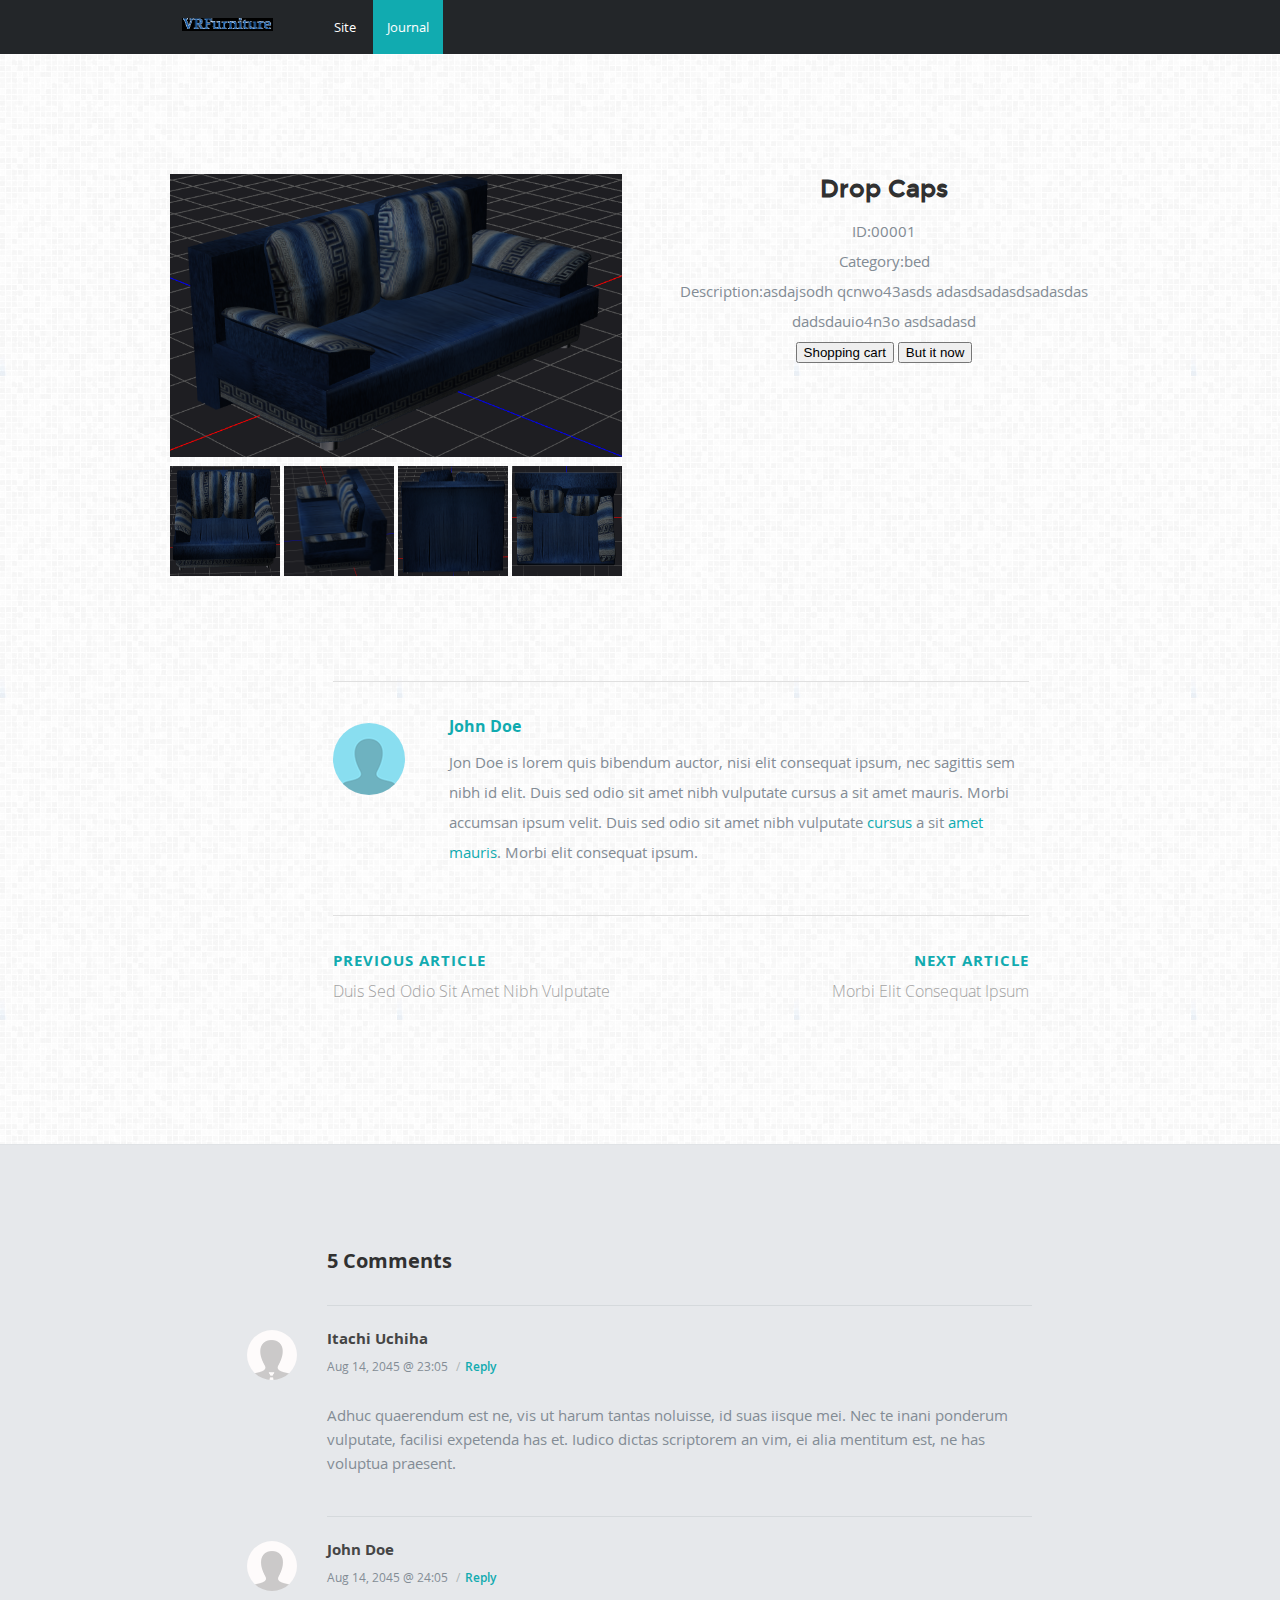
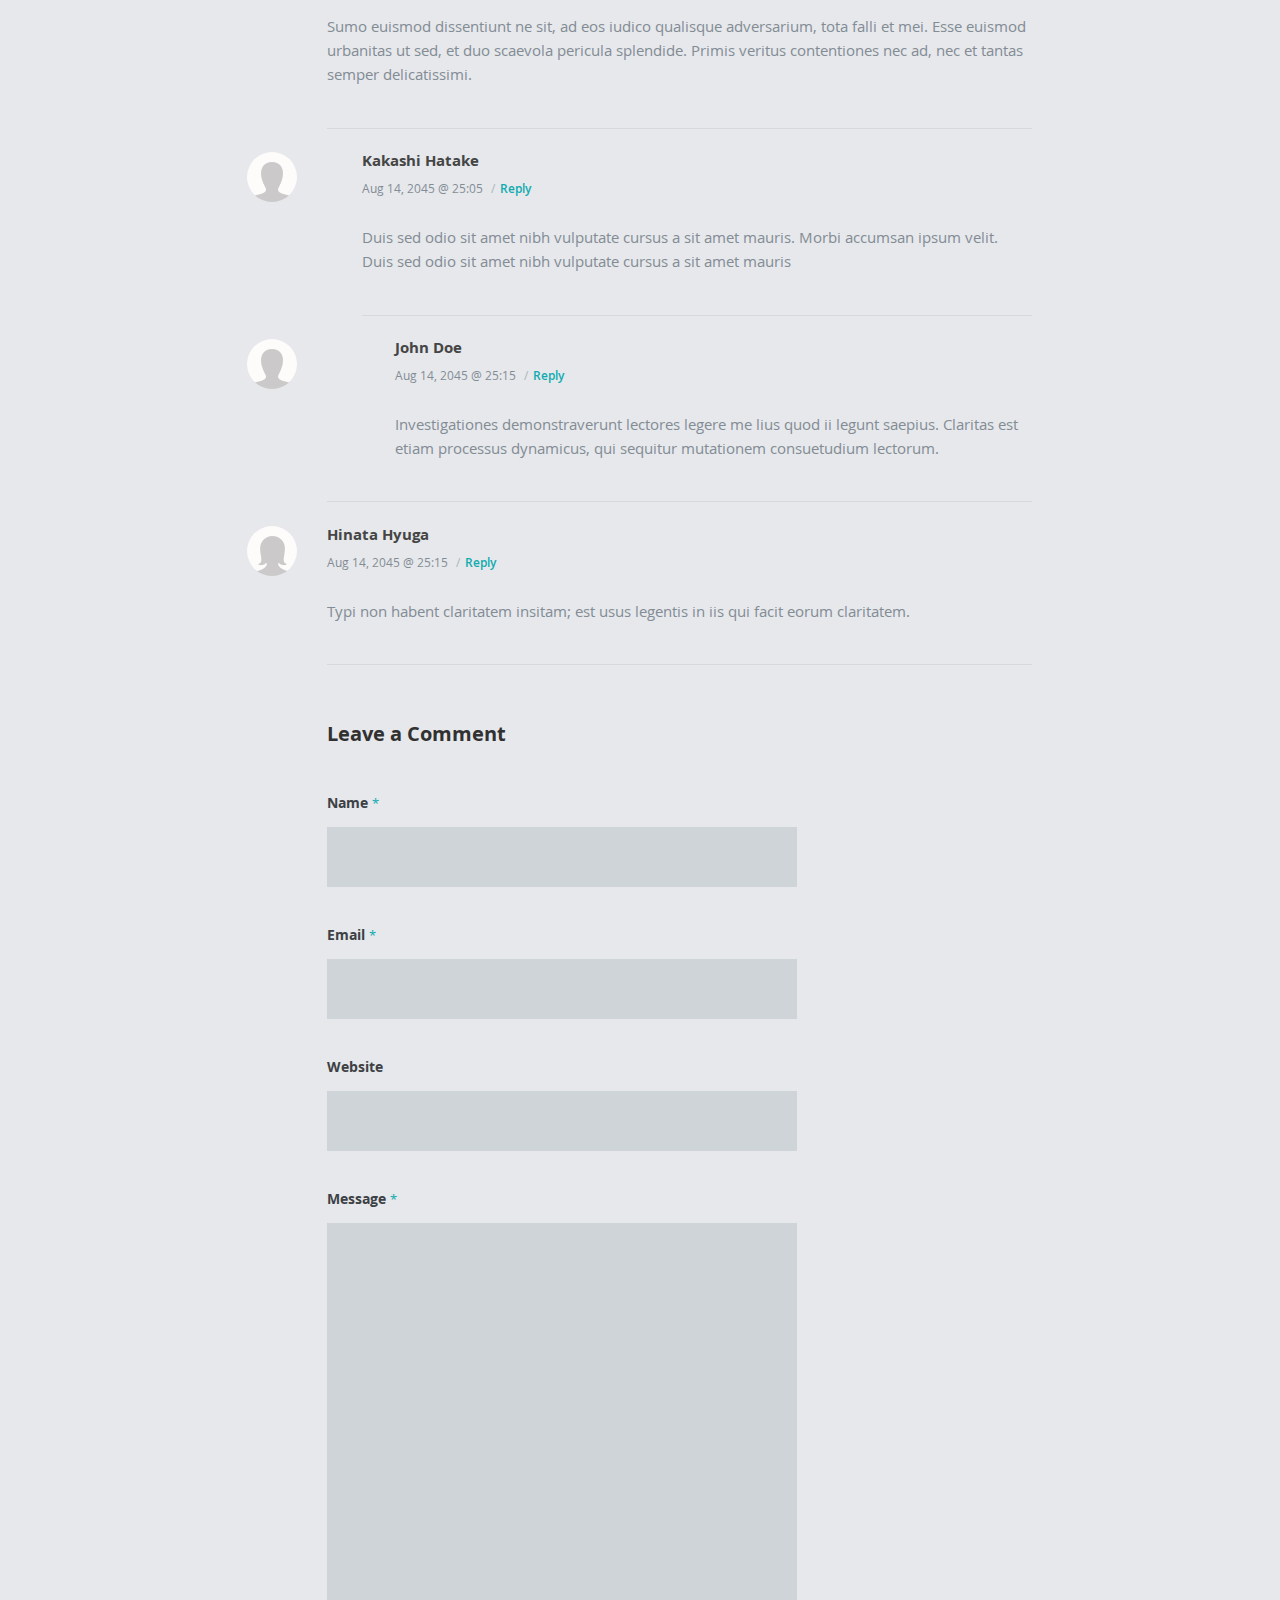
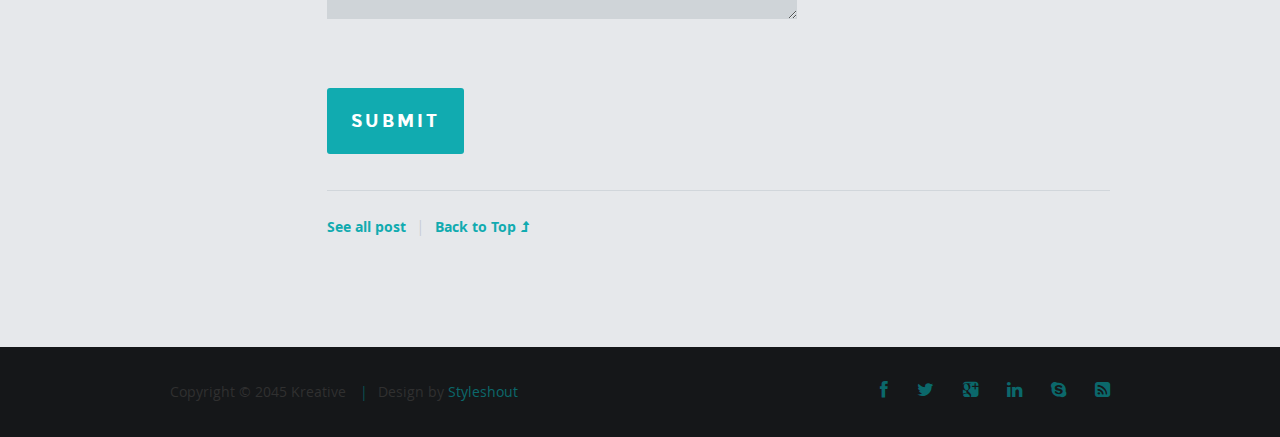
==== commit 868fcb64: "itemdetails almost done" ====
--- a/blog-single.html
+++ b/blog-single.html
@@ -1,7 +1,5 @@
 <!DOCTYPE html>
-<!--[if lt IE 8 ]><html class="ie ie7" lang="en"> <![endif]-->
-<!--[if IE 8 ]><html class="ie ie8" lang="en"> <![endif]-->
-<!--[if (gte IE 8)|!(IE)]><!--><html lang="en"><!--<![endif]-->
+
 <head>
 <title>Kreative | Blog Single</title>
 <meta charset="utf-8">
@@ -29,21 +27,34 @@
 </header>
 <article class="post">
   <div class="row">
-    <div class="col entry-header cf">
-      <h1>Proin gravida nibh vel velit auctor aliquet Aenean sollicitudin auctor.</h1>
-      <div class="post-meta">
-        <time class="date" datetime="2045-08-14T11:24">Aug 14, 2045</time>
-        <p class="categories"> <span class="sep">/</span><a href="#">Design</a> <span class="sep">/</span><a href="#">User Inferface</a> <span class="sep">/</span><a href="#">Web Design</a> </p>
-      </div>
+    <div class="col half  add-bottom">
+      <img src="img/Furniture_ges1/bed1/1.PNG">
+      <p>
+        <img src="img/Furniture_ges1/bed1/2.PNG" class="smallimg">
+        <img src="img/Furniture_ges1/bed1/3.PNG" class="smallimg">
+        <img src="img/Furniture_ges1/bed1/4.PNG" class="smallimg">
+        <img src="img/Furniture_ges1/bed1/5.PNG" class="smallimg">
+      </p>
     </div>
-    <div class="col post-image"> <img src="images/post-image/post-image-c-972x360.jpg" alt="" title="post-image"> </div>
+
+    <div class="col half  add-bottom" style="text-align: center">
+      <h3>Drop Caps</h3>
+      ID:00001
+      <br/>
+      Category:bed
+      <br/>
+      Description:asdajsodh
+      qcnwo43asds
+      adasdsadasdsadasdas
+      dadsdauio4n3o
+      asdsadasd
+      <br/>
+      <input type="button" value="Shopping cart">
+      <input type="button" value="But it now">
+
+    </div>
+
     <div class="col post-content offset-2">
-      <p class="lead">Proin gravida nibh vel velit auctor aliquet. Aenean sollicitudin, lorem quis bibendum auctor, nisi elit consequat ipsum, nec sagittis sem nibh id elit. Duis sed odio sit amet nibh vulputate cursus a sit amet mauris. Morbi accumsan ipsum velit. Nam nec tellus a odio tincidunt auctor a ornare odio. Sed non mauris vitae erat consequat auctor eu in elit. </p>
-      <p>Proin gravida nibh vel velit auctor aliquet. Aenean sollicitudin, lorem quis bibendum auctor, nisi elit consequat ipsum, nec sagittis sem nibh id elit. Duis sed odio sit amet nibh vulputate cursus a sit amet mauris. Morbi accumsan ipsum velit. Duis sed odio sit amet nibh vulputate cursus a sit amet mauris. Morbi accumsan ipsum velit.</p>
-      <p>At vero eos et accusamus et iusto odio dignissimos ducimus qui blanditiis praesentium voluptatum deleniti atque corrupti quos dolores et quas molestias excepturi sint occaecati cupiditate. At vero eos et accusamus et iusto odio <a href="#">dignissimos ducimus</a> qui blanditiis praesentium.</p>
-      <p>Proin gravida nibh vel velit auctor aliquet. Aenean sollicitudin, lorem quis bibendum auctor, nisi elit consequat ipsum, nec sagittis sem nibh id elit. Duis sed odio sit amet nibh vulputate cursus a sit amet mauris. Morbi accumsan ipsum velit. Duis sed odio sit amet nibh vulputate cursus a sit amet mauris. Morbi accumsan ipsum velit.</p>
-      <p>Proin gravida nibh vel velit auctor aliquet. Aenean sollicitudin, lorem quis bibendum auctor, nisi elit consequat ipsum, nec sagittis sem nibh id elit. Duis sed odio sit amet nibh vulputate cursus a sit amet mauris. Morbi accumsan ipsum velit.</p>
-      <p class="tags"> <span>Tagged in </span>: <a href="#">orci</a>, <a href="#">lectus</a>, <a href="#">varius</a>, <a href="#">turpis</a> </p>
       <div class="bio cf">
         <div class="gravatar"> <img src="images/author-img.png" alt=""> </div>
         <div class="about">
--- a/css/base.css
+++ b/css/base.css
@@ -447,35 +447,35 @@
 
 /*  6. Buttons  --------------------------------------------------------- */
 
-.button,
-.button:visited,
-button,
-input[type="submit"],
-input[type="reset"],
-input[type="button"] {
-   font: 16px/30px montserrat-bold, sans-serif;
-   background: #11ABB0;
-   display: inline-block;
-	text-decoration: none;
-   letter-spacing: 0;
-   color: #fff;
-	padding: 18px 18px;
-	margin-bottom: 18px;
-   border: none;
-   cursor: pointer;
-   height: auto;
-
-    -webkit-transition: all .2s ease-in-out;
-	-moz-transition: all .2s ease-in-out;
-	-o-transition: all .2s ease-in-out;
-	-ms-transition: all .2s ease-in-out;
-	transition: all .2s ease-in-out;
-
-   -moz-border-radius: 3px;
-   -webkit-border-radius: 3px;
-   -khtml-border-radius: 3px;
-   border-radius: 3px;
-}
+/*.button,*/
+/*.button:visited,*/
+/*button,*/
+/*input[type="submit"],*/
+/*input[type="reset"],*/
+/*input[type="button"] {*/
+   /*font: 16px/30px montserrat-bold, sans-serif;*/
+   /*background: #11ABB0;*/
+   /*display: inline-block;*/
+	/*text-decoration: none;*/
+   /*letter-spacing: 0;*/
+   /*color: #fff;*/
+	/*padding: 18px 18px;*/
+	/*margin-bottom: 18px;*/
+   /*border: none;*/
+   /*cursor: pointer;*/
+   /*height: auto;*/
+
+    /*-webkit-transition: all .2s ease-in-out;*/
+	/*-moz-transition: all .2s ease-in-out;*/
+	/*-o-transition: all .2s ease-in-out;*/
+	/*-ms-transition: all .2s ease-in-out;*/
+	/*transition: all .2s ease-in-out;*/
+
+   /*-moz-border-radius: 3px;*/
+   /*-webkit-border-radius: 3px;*/
+   /*-khtml-border-radius: 3px;*/
+   /*border-radius: 3px;*/
+/*}*/
 
 .button:hover,
 button:hover,
@@ -519,24 +519,24 @@
 form { margin-bottom: 24px; }
 fieldset { margin-bottom: 24px; }
 
-input[type="text"],
-input[type="password"],
-input[type="email"],
-textarea,
-select {
-  	display: block;
-   padding: 18px 18px;
-   margin: 0 0 24px 0;
-   border: 0;
-   outline: none;
-   vertical-align: middle;
-   min-width: 250px;
-	max-width: 100%;
-   font-size: 15px;
-   line-height: 24px;
-	color: #738182;
-	background: #CFD4D8;
-}
+/*input[type="text"],*/
+/*input[type="password"],*/
+/*input[type="email"],*/
+/*textarea,*/
+/*select {*/
+  	/*display: block;*/
+   /*padding: 18px 18px;*/
+   /*margin: 0 0 24px 0;*/
+   /*border: 0;*/
+   /*outline: none;*/
+   /*vertical-align: middle;*/
+   /*min-width: 250px;*/
+	/*max-width: 100%;*/
+   /*font-size: 15px;*/
+   /*line-height: 24px;*/
+	/*color: #738182;*/
+	/*background: #CFD4D8;*/
+/*}*/
 
 /* select { padding: 0;
    width: 220px;
@@ -733,8 +733,7 @@
     clear: both;
 }
 
-/* For IE 6/7 (trigger hasLayout) */
-.cf { *zoom: 1; }
+
 
 /*  2. Misc -------------------------------------------------------- */
 
@@ -750,4 +749,41 @@
 .pull-right   { float: right; }
 
 
-
+/*demo page search bar*/
+.searchbar{
+    float: right;
+    width: 130px;
+    box-sizing: border-box;
+    border: 2px solid #ccc;
+    border-radius: 4px;
+    font-size: 16px;
+    padding: 6px 15px 6px 20px;
+    -webkit-transition: width 0.4s ease-in-out;
+    transition: width 0.4s ease-in-out;
+}
+.searchbar:focus {
+    width: 30%;
+}
+.demobutton {
+    background-color: #11ABB0;
+    float: right;
+    border: 2px;
+    border-radius: 2px;
+    color: white;
+    padding: 6px 15px 6px 15px;
+    text-align: center;
+    text-decoration: none;
+    display: inline-block;
+    margin: 4px 2px;
+    cursor: pointer;
+    font-size: 10px;
+}
+
+/*demo page search bar*/
+
+/*itemdetail*/
+.smallimg{
+    width:110px;
+    height:110px;
+
+}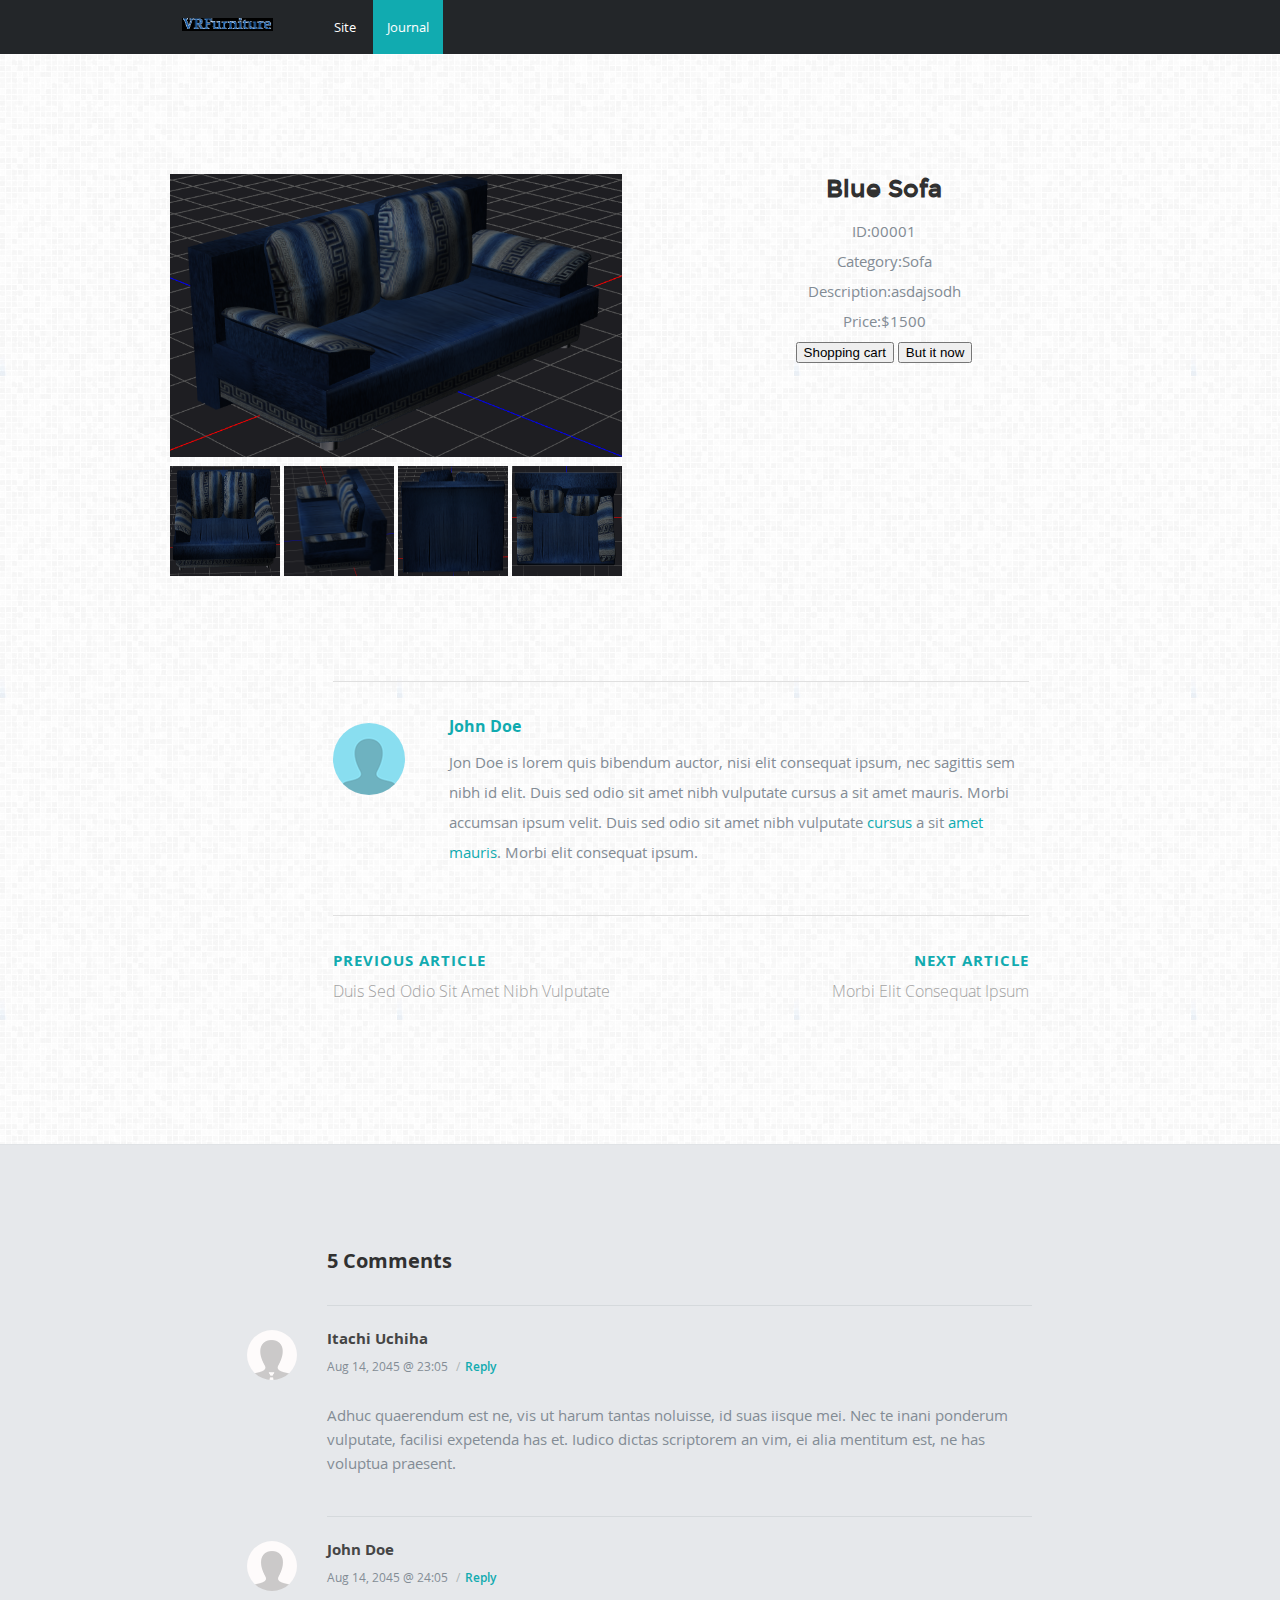
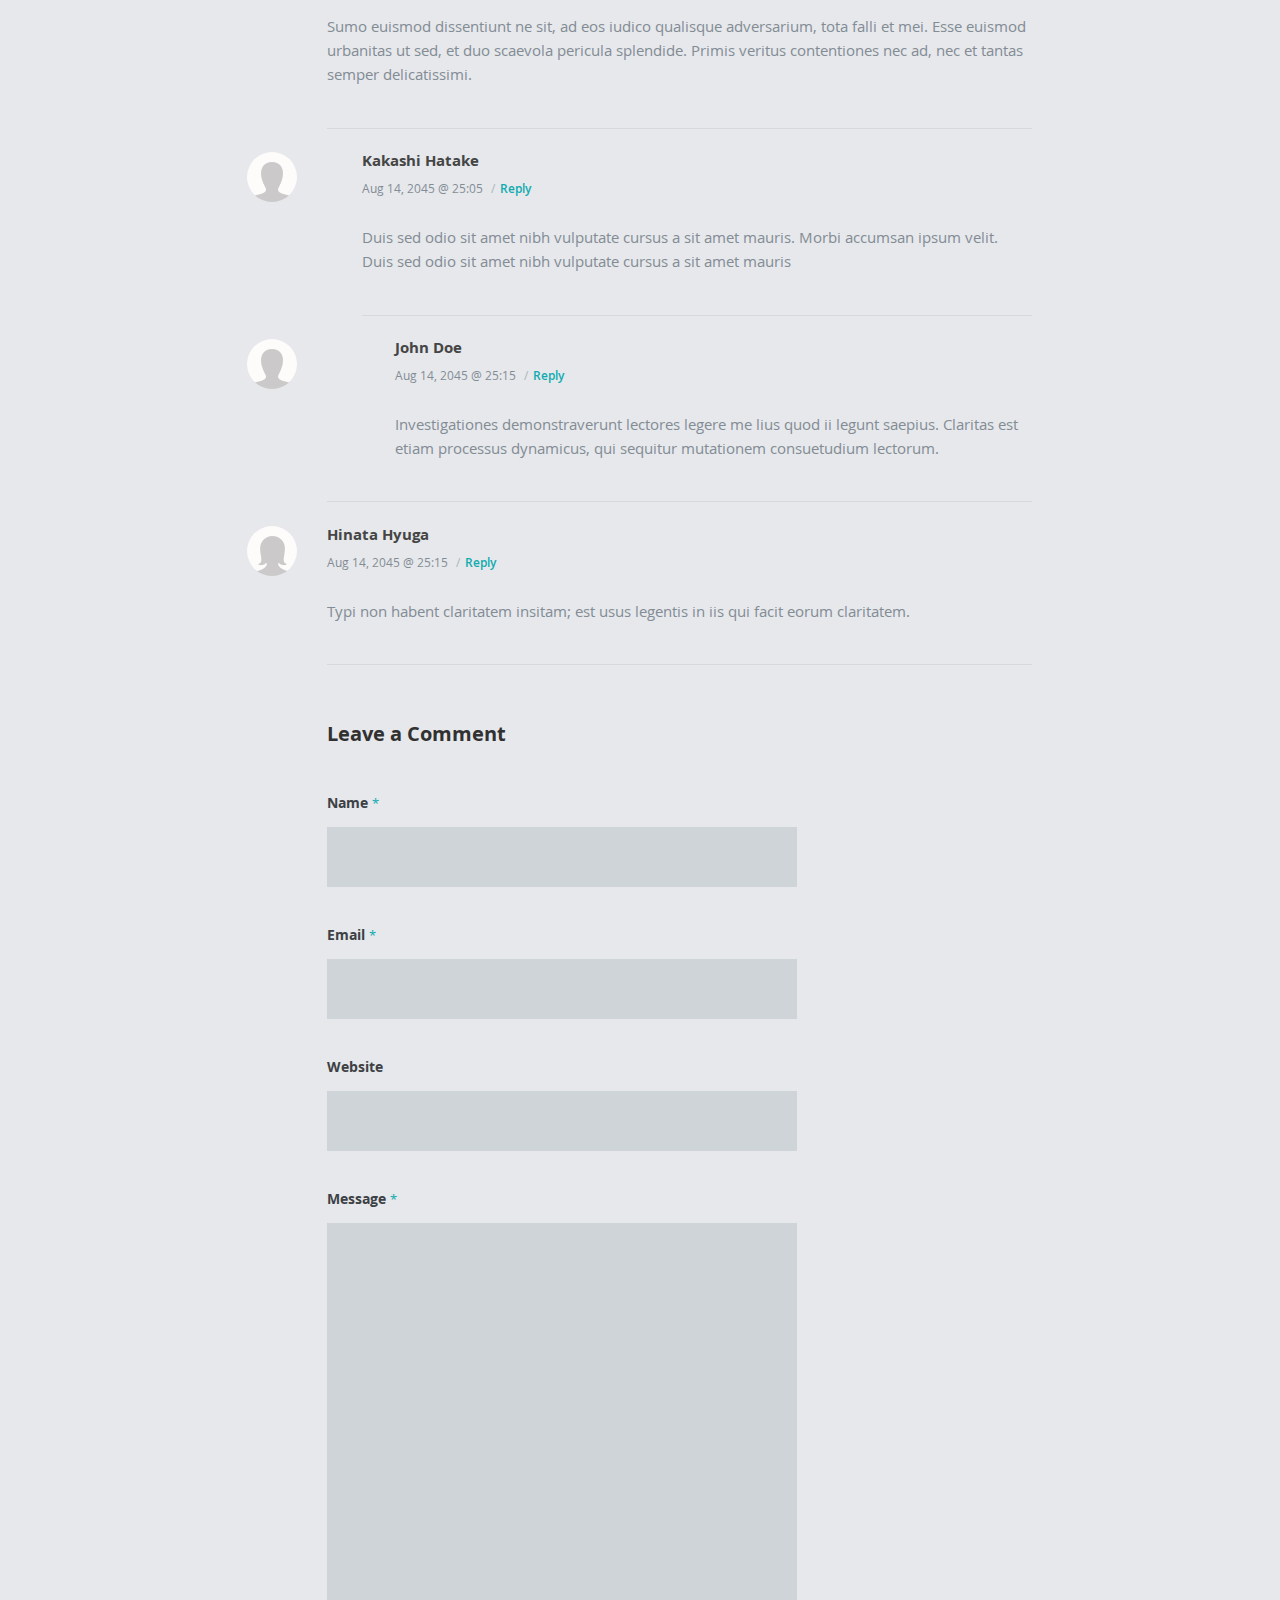
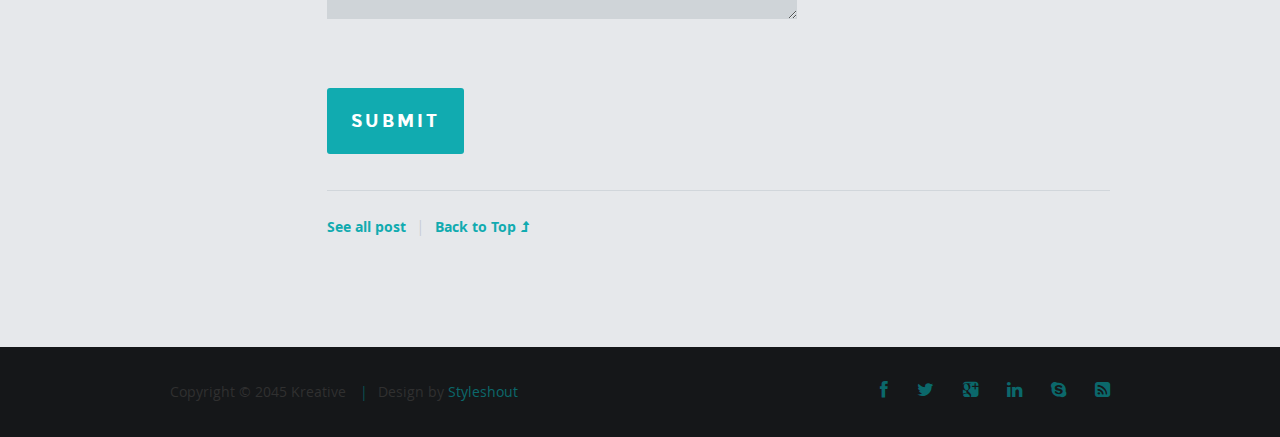
==== commit 53ebc112: "update" ====
--- a/blog-single.html
+++ b/blog-single.html
@@ -10,6 +10,12 @@
 <script src="js/html5.js"></script>
 <![endif]-->
 <link rel="shortcut icon" href="images/favicon.ico">
+  <script>
+    function insert(){
+      alert('item has been added into shopping cart'); 
+      window.location.href = "insertcart.php";
+    }
+</script>
 </head>
 <body class="narrow">
 <header id="top" class="static">
@@ -38,18 +44,16 @@
     </div>
 
     <div class="col half  add-bottom" style="text-align: center">
-      <h3>Drop Caps</h3>
+     <h3>Blue Sofa</h3>
       ID:00001
       <br/>
-      Category:bed
+      Category:Sofa
       <br/>
       Description:asdajsodh
-      qcnwo43asds
-      adasdsadasdsadasdas
-      dadsdauio4n3o
-      asdsadasd
       <br/>
-      <input type="button" value="Shopping cart">
+	  Price:$1500
+	  <br/>
+      <input type="button" value="Shopping cart" onclick="insert()">
       <input type="button" value="But it now">
 
     </div>
@@ -192,4 +196,4 @@
 <script src="js/jquery-migrate-1.2.1.min.js"></script>
 <script src="js/smoothscrolling.js"></script>
 </body>
-</html>+</html>
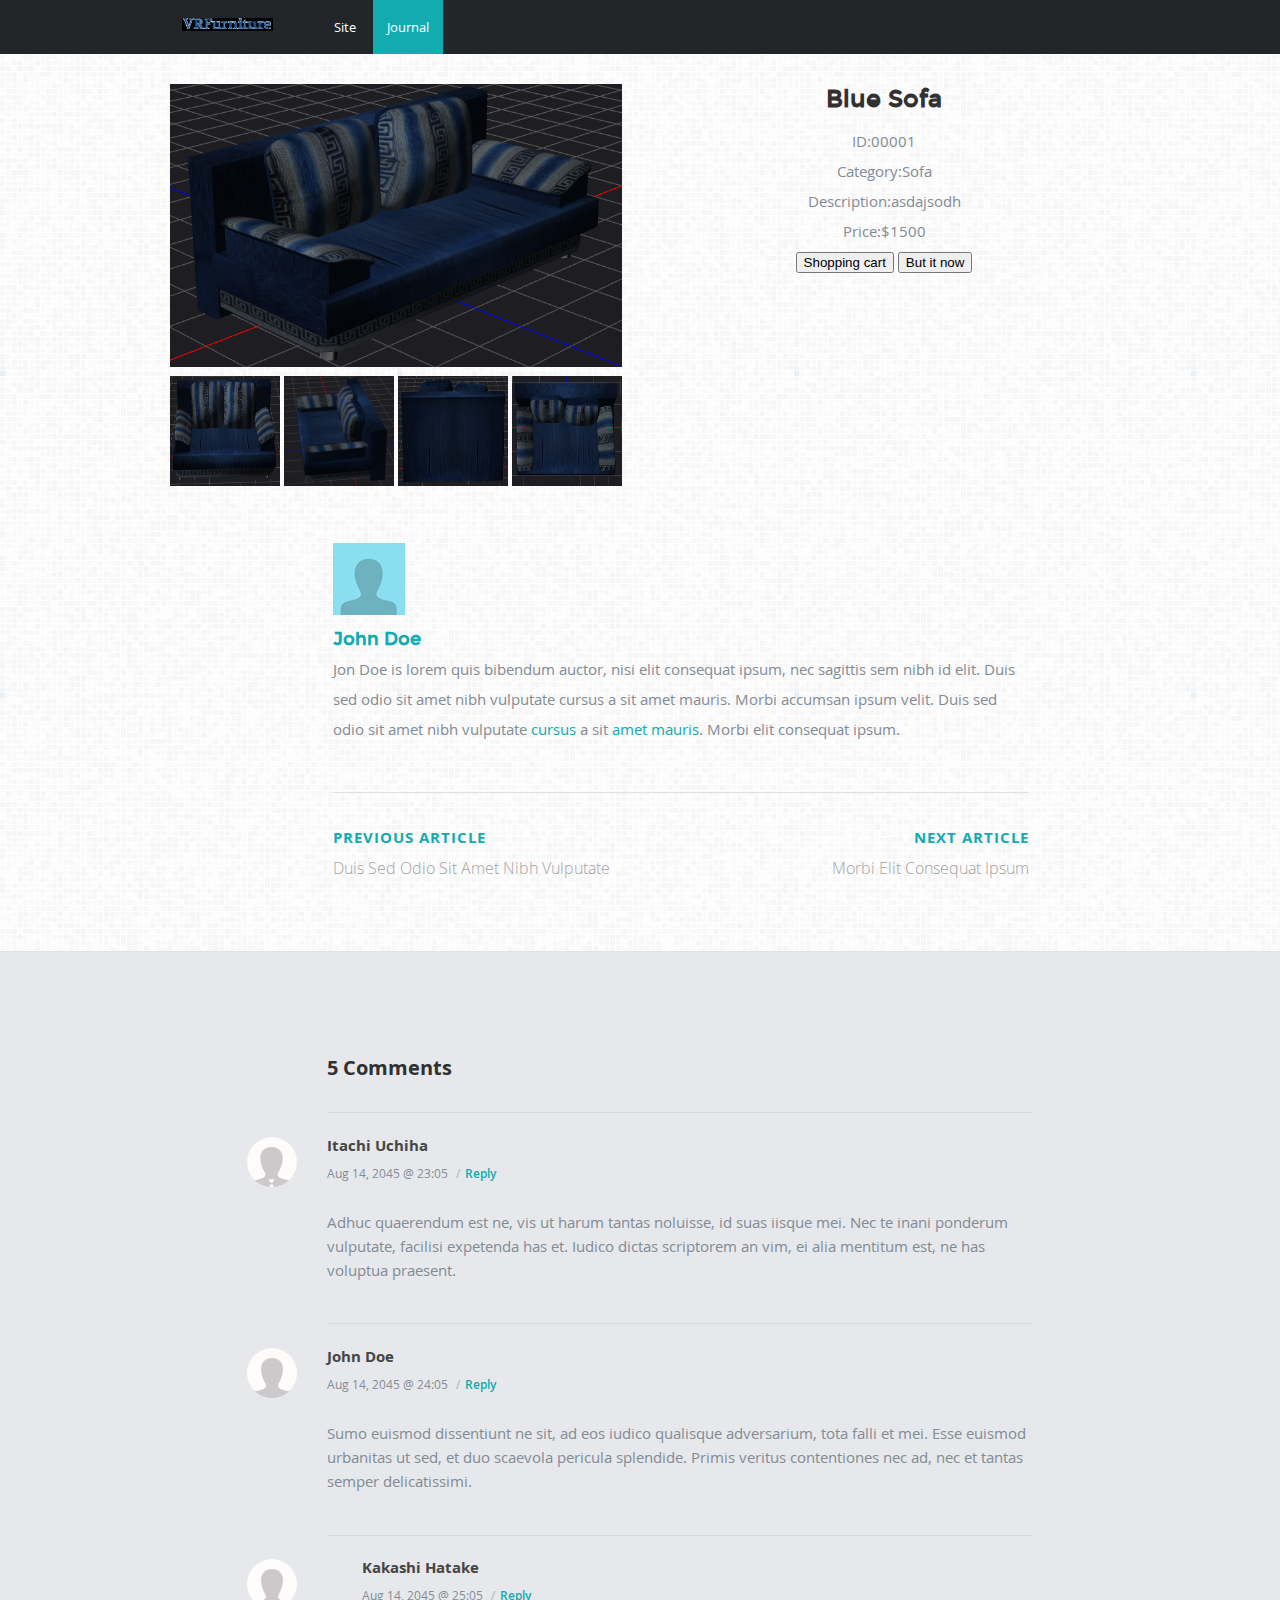
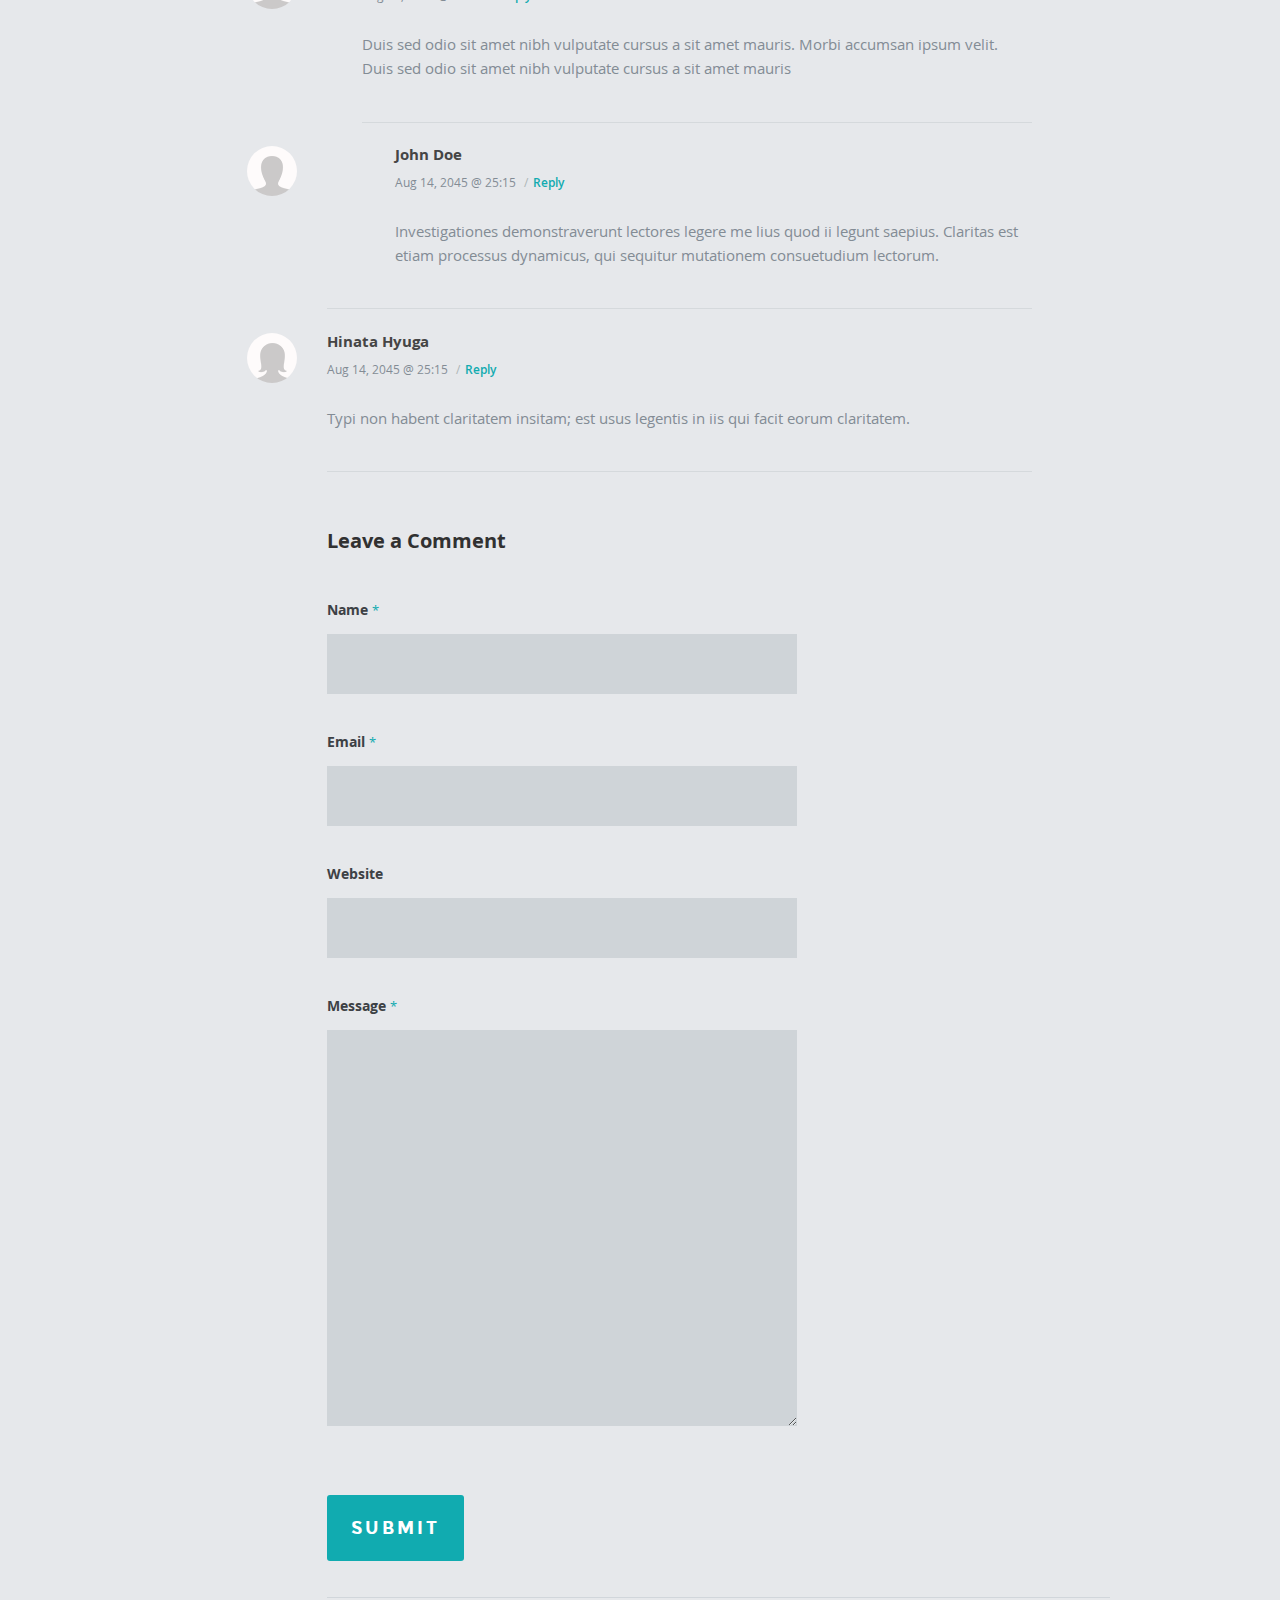
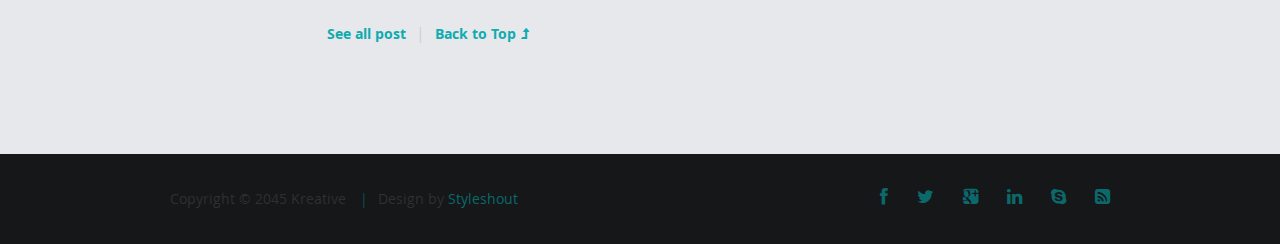
==== commit 91c7860d: "S" ====
--- a/blog-single.html
+++ b/blog-single.html
@@ -6,9 +6,24 @@
 <meta name="viewport" content="width=device-width, initial-scale=1, maximum-scale=1">
 <link rel="stylesheet" href="css/base.css">
 <link rel="stylesheet" href="css/layout.css">
-<!--[if lt IE 9]>
 <script src="js/html5.js"></script>
-<![endif]-->
+
+  <script>
+      function F1() {
+          document.getElementById('changeJPG').src='img/Furniture_ges1/bed1/2.PNG'
+      }
+      function F2() {
+          document.getElementById('changeJPG').src='img/Furniture_ges1/bed1/3.PNG'
+      }
+      function F3() {
+          document.getElementById('changeJPG').src='img/Furniture_ges1/bed1/4.PNG'
+      }
+      function F4() {
+          document.getElementById('changeJPG').src='img/Furniture_ges1/bed1/5.PNG'
+      }
+
+  </script>
+
 <link rel="shortcut icon" href="images/favicon.ico">
   <script>
     function insert(){
@@ -34,12 +49,12 @@
 <article class="post">
   <div class="row">
     <div class="col half  add-bottom">
-      <img src="img/Furniture_ges1/bed1/1.PNG">
+      <img src="img/Furniture_ges1/bed1/1.PNG" id="changeJPG">
       <p>
-        <img src="img/Furniture_ges1/bed1/2.PNG" class="smallimg">
-        <img src="img/Furniture_ges1/bed1/3.PNG" class="smallimg">
-        <img src="img/Furniture_ges1/bed1/4.PNG" class="smallimg">
-        <img src="img/Furniture_ges1/bed1/5.PNG" class="smallimg">
+        <img src="img/Furniture_ges1/bed1/2.PNG" class="smallimg" onclick="F1()">
+        <img src="img/Furniture_ges1/bed1/3.PNG" class="smallimg" onclick="F2()">
+        <img src="img/Furniture_ges1/bed1/4.PNG" class="smallimg" onclick="F3()">
+        <img src="img/Furniture_ges1/bed1/5.PNG" class="smallimg" onclick="F4()">
       </p>
     </div>
 
--- a/css/layout.css
+++ b/css/layout.css
@@ -1,1464 +1,1437 @@
-/*
-=====================================================================
-*   Kreative v1.0 Layout Stylesheet
-*   url: styleshout.com
-*   09-26-2013
-=====================================================================
-
-   TOC:
-   a. Common Styles
-   b. Header Styles
-   c. Intro Section
-   d. Services
-   e. Postfolio
-   f. Journal
-   g. About
-   h. Map
-   i. Contact
-   j. Blog Post
-   k. Blog Entries
-   l. Footer Styles
-   m. Media Queries
-
-===================================================================== */
-
-
-/* ================================================================== */
-
-/* a. Common Styles
-
-/* ================================================================== */
-
-.section-head h2 { font: 30px/42px montserrat-bold, sans-serif; }
-.desc { font: 14px/24px opensans-regular, sans-serif; }
-.intro { font: 20px/36px opensans-light, sans-serif; }
-
-/* Left clearing for flexible columns - columns that changes width in
-different screen sizes. Makes columns with different heights align
-properly.
---------------------------------------------------------------------- */
-.first { clear: left; }   /* first column in default screen */
-.m-first { clear: none; } /* first column in medium size screens */
-
-/* Flex Slider
-/* ------------------------------------------------------------------ */
-
-/* Reset */
-.flexslider a:active,
-.flexslider a:focus  { outline: none; }
-.slides, .flex-control-nav,
-.flex-direction-nav { margin: 0; padding: 0; list-style: none; }
-.slides li { margin: 0; }
-
-/* Necessary Styles */
-.flexslider {
-   position: relative;
-   zoom: 1;
-   margin: 0;
-   padding: 0;
-}
-.flexslider .slides { zoom: 1; }
-.flexslider .slides > li { position: relative; }
-
-/* Hide the slides before the JS is loaded. Avoids image jumping */
-.flexslider .slides > li { display: none; -webkit-backface-visibility: hidden; }
-/* Suggested container for slide animation setups. Can replace this with your own */
-.flex-container { zoom: 1; position: relative; }
-
-/* Clearfix for .slides */
-.slides:before,
-.slides:after {
-    content: " ";
-    display: table;
-}
-.slides:after {
-    clear: both;
-}
-
-/* ================================================================== */
-
-/* b. Header Styles
-
-/* ================================================================== */
-
-header {
-   height: 54px;
-   width: 100%;
-   z-index: 99999;
-   background: url(../images/k-opacity-70.png);
-
-   position: fixed;
-   top: 0;
-   left: 0;
-}
-header.static {
-   background: #232629;
-   position: static;
-}
-
-/* header logo */
-header .logo {
-   position: relative;
-   height: 54px;
-   width: 150px;
-   float: left;
-}
-header .logo a {
-   display: block;
-   padding: 0;
-   margin: 0;
-   height: 18px;
-   width: 91px;
-   line-height: 18px;
-
-   position: absolute;
-   left: 12px;
-   top: 16px;
-}
-
-/* primary navigation
---------------------------------------------------------------------- */
-#nav-wrap ul, #nav-wrap li, #nav-wrap a {
-	margin: 0;
-	padding: 0;
-	border: none;
-	outline: none;
-}
-
-/* nav-wrap */
-#nav-wrap {
-	position: relative;
-   font: 13px opensans-regular, sans-serif;
-   float: left;
-}
-
-/* hide toggle button */
-#nav-wrap > a { display: none; }
-
-ul#nav {
-   min-height: 54px;
-   width: auto;
-
-   /* left align the menu */
-   text-align: left;
-}
-ul#nav li {
-	position: relative;
-	list-style: none;
-   height: 54px;
-
-   display: inline-block;
-}
-ul#nav > li.active a {
-   background: #11ABB0;
-   color: #fff !important;
-}
-
-/* Links */
-ul#nav li a {
-   display: block;
-   padding: 0 14px;
-   line-height: 54px;
-	text-decoration: none;
-   text-align: left;
-   color: #fff;
-
-	-webkit-transition: color .2s ease-in-out;
-	-moz-transition: color .2s ease-in-out;
-	-o-transition: color .2s ease-in-out;
-	-ms-transition: color .2s ease-in-out;
-	transition: color .2s ease-in-out;
-}
-
-ul#nav li a:active { background-color: transparent !important; }
-ul#nav li:hover > a,
-ul#nav li.active a { color: #11ABB0; }
-
-
-
-/* ================================================================== */
-
-/* c. Intro Section
-
-/* ================================================================== */
-
-#intro {
-   background: #111 url(../images/intro-bg.jpg) no-repeat center;
-   overflow: hidden;
-    opacity: 0.8;
-}
-
-/* FlexSlider Intro Slider Styles */
-.slides {
-   max-height: 660px;
-   overflow: hidden;
-}
-.slider-text {
-	color: #737E8C;
-   text-align: center;
-   width: 85%;
-   margin: 156px auto 66px auto;
-}
-.slider-text h2 {
-   font: 56px/78px montserrat-regular, Sans-serif;
-   color: #fff;
-   text-shadow: 0px 1px 5px rgba(50, 50, 50, .5);
-   padding: 0;
-   margin: 0;
-}
-.slider-text h2 span,
-.slider-text a { color: #11ABB0; }
-
-.slider-text p {
-   font: 17px/36px opensans-light, sans-serif;
-   text-shadow: 0px 1px 2px rgba(0, 0, 0, .3);
-   padding: 0;
-   margin: 18px 10% 0;
-}
-
-
-/* Direction Navigation
---------------------------------------------------------------- */
-.flex-direction-nav a {
-   display: block;
-	width: 40px;
-	height: 66px;
-	margin: 0;
-	background-color: #2D3339;
-	cursor: pointer;
-	z-index: 99999;
-	opacity: 0;
-   position: absolute;
-	top: 50%;
-
-   font: 0/0 a;
-   text-shadow: none;
-   color: transparent;
-
-	-webkit-transition: all 0.2s ease-in-out;
-	-moz-transition: all 0.2s ease-in-out;
-	-o-transition: all 0.2s ease-in-out;
-	-ms-transition: all 0.2s ease-in-out;
-	transition: all 0.2s ease-in-out;
-}
-
-.flex-direction-nav a:hover { background-color: #11ABB0; }
-
-.flex-direction-nav .flex-next {
-	right: 0px;
-	background: #2D3339 url(../images/direction-nav-right.png) no-repeat 53% 50%;
-	position: absolute;
-}
-.flex-direction-nav .flex-prev {
-	left: 0px;
-	background: #2D3339 url(../images/direction-nav-left.png) no-repeat 47% 50%;
-	position: absolute;
-}
-.flexslider:hover .flex-next,
-.flexslider:hover .flex-prev { opacity: 1; }
-.flex-direction-nav .flex-disabled {
-   opacity: .3 !important;
-   filter: alpha(opacity=30);
-   cursor: default;
-}
-
-
-/* ================================================================== */
-
-/* d. Services
-
-/* ================================================================== */
-
-#services {
-   background: #1b1e21 url(../images/patterns/servicesbg.png);
-   padding-top: 156px;
-   padding-bottom: 120px;
-   color: #4E565F;
-}
-
-#services a, #services a:visited  { color: #C4C4C4; }
-#services a:hover, #services a:focus { color: #11ABB0; }
-
-#services .section-head h2 { color: #11ABB0; }
-#services .section-head p.desc,
-#services .section-head .intro { color: #57606B; }
-
-.services-wrapper { margin-top: 42px; }
-.services-wrapper .col {
-   width: 33.33333%;
-   margin-bottom: 30px;
-}
-.services-wrapper h2 {
-   font: 16px/24px montserrat-bold, sans-serif;
-   letter-spacing: 1.5px;
-   text-transform: uppercase;
-   color: #C4C4C4;
-   margin-bottom: 18px;
-}
-.services-wrapper p {
-   font-size: 16px;
-   line-height: 30px;
-}
-#services .services-wrapper i { margin-right: 10px; }
-
-
-/* ================================================================== */
-
-/* e. Portfolio
-
-/* ================================================================== */
-
-#portfolio {
-   background: #f5f5f5 url(../images/patterns/grey.png);
-   padding-top: 156px;
-   padding-bottom: 120px;
-}
-#portfolio .section-head h2 { color: #0f9095; }
-#portfolio .section-head p.desc { color: #999999; }
-#portfolio .section-head .intro { color: #A3A3A3; }
-
-/* Portfolio Content */
-#portfolio-wrapper { margin-top: 36px; }
-#portfolio-wrapper .col {
-   width: 25%;
-   margin-bottom: 36px;
-}
-
-.portfolio-item .item-wrap {
-   background: #fff;
-   overflow: hidden;
-
-   -webkit-box-shadow: 0px 1px 1px rgba(50, 50, 50, 0.1);
-   -moz-box-shadow:    0px 1px 1px rgba(50, 50, 50, 0.1);
-   box-shadow:         0px 1px 1px rgba(50, 50, 50, 0.1);
-
-   -webkit-transition: all 0.3s ease-in-out;
-	-moz-transition: all 0.3s ease-in-out;
-	-o-transition: all 0.3s ease-in-out;
-	-ms-transition: all 0.3s ease-in-out;
-	transition: all 0.3s ease-in-out;
-}
-.portfolio-item .item-wrap a { display: block; }
-.portfolio-item .portfolio-item-meta { padding: 12px 0; }
-.portfolio-item .portfolio-item-meta h5 a {
-   font: 13px/24px montserrat-bold, sans-serif;
-   color: #0f9095;
-   margin-left: 7%;
-}
-
-/* on hover */
-.portfolio-item:hover .item-wrap { background-color: #0f9095; }
-.portfolio-item:hover h5 a { color: #fff !important; }
-
-
-/* Reveal Modal Plugin Styles
----------------------------------------------------*/
-.reveal-modal-bg {
-   position: fixed;
-	height: 100%;
-	width: 100%;
-	background: #000;
-	background: rgba(0,0,0,.8);
-	z-index: 100;
-	display: none;
-	top: 0;
-	left: 0;
-}
-.reveal-modal {
-   visibility: hidden;
-	top: 100px;
-	left: 50%;
-	margin-left: -300px;
-   width: 600px;
-	max-width: 600px;
-	background: #fff;
-	position: absolute;
-	z-index: 101;
-	padding: 0;
-
-	-moz-box-shadow: 0 0 10px rgba(0,0,0,.4);
-	-webkit-box-shadow: 0 0 10px rgba(0,0,0,.4);
-	-box-shadow: 0 0 10px rgba(0,0,0,.4);
-}
-.reveal-modal .description-box { padding: 18px 36px; }
-.reveal-modal .description-box h4 {
-   font: 15px/24px montserrat-bold, sans-serif;
-	margin-bottom: 18px;
-   color: #111;
-}
-.reveal-modal .description-box p {
-	font: 13px/24px opensans-regular, sans-serif;
-   color: #A1A1A1;
-   margin-bottom: 18px;
-}
-.reveal-modal .description-box .categories {
-   font: 11px/24px opensans-regular, sans-serif;
-   color: #A1A1A1;
-   text-transform: uppercase;
-   letter-spacing: 1px;
-   display: block;
-}
-.reveal-modal .description-box .categories i {
-   margin-right: 8px;
-}
-.reveal-modal .link-box {
-   padding: 18px 36px;
-   background: #111;
-   text-align: left;
-}
-.reveal-modal .link-box a {
-   color: #fff;
-	font: 11px/24px opensans-regular, sans-serif;
-	text-transform: uppercase;
-   letter-spacing: 3px;
-   cursor: pointer;
-}
-.reveal-modal a:hover {	color: #00CCCC; }
-.reveal-modal a.close-reveal-modal { margin-left: 28px; }
-
-
-/* ================================================================== */
-
-/* f. Journal
-
-
-/* ================================================================== */
-
-/* g. About
-
-/* ================================================================== */
-
-#about {
-   background: #1b1e21 url(../images/patterns/servicesbg.png);
-   padding-top: 156px;
-   padding-bottom: 144px;
-   color: #A3A3A3;
-}
-#about .section-head h2,
-#about h4, #about h5 { color: #0f9095; }
-#about .section-head p.desc { color: #999999; }
-#about .section-head .intro { color: #A3A3A3; }
-#about h3 {
-   font: 24px/30px montserrat-regular, sans-serif;
-   margin-top: 24px;
-   margin-bottom: 24px;
-   color: #6E6E6E;
-}
-
-#about .process-wrap .col { width: 25%; }
-#about .team-wrap { margin-bottom: 24px; }
-#about .team-wrap .col { margin-bottom: 24px; }
-
-/* process */
-#about .process-wrap h4 {
-   font: 15px/24px montserrat-bold, sans-serif;
-   letter-spacing: 1px;
-   text-transform: uppercase;
-}
-
-/* Team Members */
-#about .team-wrap h5 {
-   font: 14px/24px montserrat-bold, sans-serif;
-}
-#about .team-wrap span {
-   position: relative;
-   top: -6px;
-   font-size: 13px;
-   line-height: 18px;
-   color: #969696;
-}
-/*#about .team-wrap .member-social {
-   font-size: 14px;
-   font-weight: normal;
-   line-height: 18px;
-   color: #969696;
-   margin: 0;
-   padding: 0;
-}
-#about .team-wrap .member-social li {
-   display: inline-block;
-   margin-right: 15px;
-}
-#about .team-wrap .member-social li a { color: #8C8C8C; }
-#about .team-wrap .member-social li a:hover { color: #0f9095; }
-*/
-
-/* Testimonials
-/* ------------------------------------------------------------------ */
-.testimonials { margin-top: 30px }
-
-.testimonials .client-author {
-   position: relative;
-}
-.testimonials .client-author img {
-   height: 66px;
-   width: 66px;
-
-   -moz-border-radius: 100% 100% 100% 100%;
-	-webkit-border-radius: 100% 100% 100% 100%;
-	-khtml-border-radius: 100% 100% 100% 100%;
-	border-radius: 100% 100% 100% 100%;
-}
-.testimonials .client-author .name {
-   font: 14px/24px montserrat-bold, sans-serif;
-   color: #0f9095;
-
-   position: absolute;
-   top: 6px;
-   left: 80px;
-}
-.testimonials .client-author span {
-   font-family: opensans-regular, sans-serif;
-   line-height: 18px;
-   font-size: 13px;
-   color: #969696;
-   display: block;
-}
-.testimonials .client-cite {
-   font: 18px/36px opensans-light, sans-serif;
-}
-
-
-/* ================================================================== */
-
-
-
-/* i. Contact
-
-/* ================================================================== */
-
-#contact {
-   background-color: #25292D;
-   padding-top: 108px;
-   padding-bottom: 120px;
-   color: #707B89;
-}
-
-#contact a, #contact a:visited  { color: #C4C4C4; }
-#contact a:hover, #contact a:focus { color: #11ABB0; }
-
-#contact .section-head { margin-bottom: 42px; }
-#contact .section-head h2 { color: #11ABB0; }
-#contact .section-head p.desc,
-#contact .intro { color: #57606B; }
-#contact p {  }
-
-/* contact form */
-#contact form { margin-bottom: 30px; }
-
-#contact label {
-   font: 15px/24px opensans-semibold, sans-serif;
-   margin: 12px 0;
-   color: #fff;
-	display: inline-block;
-	float: left;
-   width: 22%;
-}
-#contact input,
-#contact textarea,
-#contact select {
-   padding: 18px 20px;
-	color: #eee;
-	background: #3F464B;
-	margin-bottom: 42px;
-	border: 0;
-	outline: none;
-   font-size: 15px;
-   line-height: 24px;
-   width: 66%;
-}
-#contact input:focus,
-#contact textarea:focus,
-#contact select:focus {
-	color: #fff;
-	background-color: #11ABB0;
-}
-#contact button.submit {
-	font: 18px/30px montserrat-bold, sans-serif;
-	text-transform: uppercase;
-	letter-spacing: 3px;
-	color:#fff;
-	background: #11ABB0;
-   padding: 18px 30px;
-	border: none;
-   cursor: pointer;
-   height: auto;
-   display: inline-block;
-
-	-moz-border-radius: 3px;
-	-webkit-border-radius: 3px;
-	-khtml-border-radius: 3px;
-	border-radius: 3px;
-
-   margin-left: 22%;
-}
-#contact button.submit:hover {
-	color: #25292D;
-	background: #fff;
-}
-#contact span.required {
-	color: #11ABB0;
-	font-size: 13px;
-}
-
-#message-warning, #message-success {
-   display: none;
-	background: #151719;
-	padding: 24px 24px;
-	margin-bottom: 36px;
-   width: 88%;
-}
-#message-warning { color: #D72828; }
-#message-success { color: #11ABB0; }
-
-#message-warning i,
-#message-success i {
-   margin-right: 10px;
-}
-
-#image-loader {
-   display: none;
-   position: relative;
-   left: 18px;
-   top: 12px;
-}
-
-/* contact sidebar */
-#contact aside h3 {
-   font: 21px/30px montserrat-bold, sans-serif;
-   margin-bottom: 18px;
-   color: #11ABB0;
-}
-
-
-/* ================================================================== */
-
-/* j. Blog Post
-
-/* ================================================================== */
-
-.post {
-   background: #f5f5f5 url(../images/patterns/grey.png);
-   padding-top: 120px;
-   padding-bottom: 90px;
-}
-.post .entry-header {
-   position: relative;
-   width: 100%;
-}
-.post .entry-header h1 {
-   font: 45px/60px montserrat-regular, sans-serif;
-   color: #313131;
-   width: 83.33333%;
-   padding-right: 12%;
-   float: right;
-}
-.post .post-meta {
-   float: left;
-   text-align: right;
-   width: 16.66667%;
-   color: #bec0c1;
-   padding-right: 36px;
-   font: 14px/24px opensans-regular, sans-serif;
-   margin: 6px 0 6px 0;
-}
-.post .post-meta a,
-.post .post-meta a:visited { color: #B9BBBC; }
-.post .post-meta a:hover,
-.post .post-meta a:focus { color: #11ABB0; }
-
-.post .post-meta .date {
-   margin-bottom: 18px;
-   display: block;
-}
-.post .post-meta .date:before,
-.post .post-meta .categories:before {
-   display: block;
-   font: 14px/24px opensans-bold, sans-serif;
-   color: #313131;
-   text-align: right;
-}
-
-.post .post-meta .date:before { content: "Published"; }
-.post .post-meta .categories:before { content: "Categories"; }
-.post .post-meta .categories a { display: block; }
-
-/* hide sep */
-.post .post-meta .categories .sep { display: none; }
-
-/* post image */
-.post .post-image {
-  margin: 24px 0 36px 0;
-  width: 100%;
-}
-
-/* post content */
-.post .post-content {
-   margin-bottom: 24px;
-   width: 75%;
-}
-
-/* tags */
-.post .post-content .tags {
-  margin-top: 18px;
-  font-family: opensans-light, sans-serif;
-}
-.post .post-content .tags a { font-family: opensans-bold, sans-serif; }
-
-/* bio */
-.post .bio {
-   margin-top: 48px;
-   padding-top: 29px;
-   border-top: 1px solid #E0E0E0;
-}
-.post .bio .gravatar {
-   width: 16.66667%;
-   float: left;
-   width: 72px;
-   height: 72px;
-}
-.post .bio .gravatar img {
-   margin-top: 12px;
-
-   -moz-border-radius: 100% 100% 100% 100%;
-	-webkit-border-radius: 100% 100% 100% 100%;
-	-khtml-border-radius: 100% 100% 100% 100%;
-	border-radius: 100% 100% 100% 100%;
-}
-.post .bio .about {
-   width: 83.33333%;
-   float: right;
-}
-.post .bio .about h5 {
-   font: 16px/30px opensans-bold, sans-serif;
-   margin-bottom: 6px;
-}
-
-/* post-nav */
-.post .post-nav {
-   margin: 24px 0;
-   padding: 30px 0 0 0;
-   border-top: 1px solid #E0E0E0;
-   font: 16px/30px opensans-light, sans-serif;
-}
-.post .post-nav li {
-   display: inline-block;
-   margin: 0;
-   padding: 0;
-   width: 49%;
-   line-height: 30px;
-}
-.post .post-nav li a { color: #a3a3a3; }
-.post .post-nav li a:hover { color: #333; }
-.post .post-nav li strong {
-   font: 15px/30px opensans-bold, sans-serif;
-   text-transform: uppercase;
-   color: #11ABB0;
-   letter-spacing: 1px;
-   display: block;
-}
-.post .post-nav li.next {
-   float: right;
-   text-align: right;
-}
-.post .post-nav li.prev {
-   float: left;
-   text-align: left;
-}
-
-/* Comments
-/* ------------------------------------------------------------------ */
-#comments {
-   background: #E6E8EB;
-   padding-bottom: 90px;
-   padding-top: 101px;
-   border-top: 1px solid #E0E3E6;
-}
-#comments h3 {
-   font: 20px/30px opensans-bold, sans-serif;
-   margin-bottom: 6px;
-   margin-left: 16.66667%;
-   color: #313131;
-}
-
-/* Comments List */
-ol.commentlist {
-   border-top: 1px solid #D5D9DC;
-	margin: 29px 0 54px 0;
-	padding: 0;
-   width: 75%;
-   margin-left: 16.66667%;
-}
-.commentlist > li {
-   position: relative;
-	list-style: none;
-	margin: 0;
-	padding: 18px 0 17px 0;
-	border-bottom: 1px solid #D5D9DC;
-}
-.commentlist  li .avatar {
-   position: absolute;
-   left: -40px;
-   display: block;
-
-   height: 50px;
-   width: 50px;
-}
-.commentlist li .avatar img {
-   margin-top: 6px;
-   height: 50px;
-   width: 50px;
-
-   -moz-border-radius: 100% 100% 100% 100%;
-	-webkit-border-radius: 100% 100% 100% 100%;
-	-khtml-border-radius: 100% 100% 100% 100%;
-	border-radius: 100% 100% 100% 100%;
-}
-.commentlist li .comment-info cite {
-   font: 15px/30px opensans-bold, sans-serif;
-   color: #454545;
-}
-.commentlist li .comment-info .comment-meta {
-   font-size: 12px;
-   line-height: 24px;
-   display: block;
-}
-.commentlist li .comment-info .comment-meta .reply {
-   font-family: opensans-semibold, sans-serif;
-}
-.commentlist li .comment-info .comment-meta .sep {
-   margin: 0 5px;
-   color: #AEB6B7;
-}
-.commentlist li .comment-text {
-	clear: both;
-	margin: 24px 0 0 0;
-   padding: 0;
-   line-height: 24px;
-}
-
-/* children */
-.commentlist li ul.children {
-   margin: 0;
-   padding: 18px 0 0 0;
-}
-.commentlist li ul.children li {
-   padding-left:  5% ;
-   padding-top: 17px;
-   border-top: 1px solid #D5D9DC;
-}
-
-
-/* comment form */
-#comments form {
-   margin-top: 30px;
-   margin-left: 16.66667%;
-}
-#comments form label {
-   font: 14px/24px opensans-bold, sans-serif;
-	margin: 12px 0;
-   color: #3d4145;
-}
-#comments form input,
-#comments form textarea,
-#comments form select {
-   padding: 18px 18px;
-	color: #3d4145;
-	background: #CFD4D8;
-	margin-bottom: 24px;
-	border: 0;
-	outline: none;
-   font-size: 15px;
-   line-height: 24px;
-   width: 60%;
-}
-#comments form input:focus,
-#comments form textarea:focus,
-#comments form select:focus {
-	color: #fff;
-	background-color: #3d4145;
-}
-#comments form button.submit {
-	font: 18px/30px montserrat-bold, sans-serif;
-	text-transform: uppercase;
-	letter-spacing: 3px;
-	color:#fff;
-	background: #11ABB0;
-   padding: 18px 24px;
-	border: none;
-   cursor: pointer;
-   height: auto;
-   display: block;
-   margin-top: 36px;
-
-	-moz-border-radius: 3px;
-	-webkit-border-radius: 3px;
-	-khtml-border-radius: 3px;
-	border-radius: 3px;
-}
-#comments form button.submit:hover { background: #3d4145; }
-#comments form span.required {
-	color: #11ABB0;
-	font-size: 13px;
-}
-
-/* journal bottom nav */
-.journal-bottom-nav {
-   margin-top: 36px;
-   margin-left: 16.66667%;
-   padding-top: 5px;
-   border-top: 1px solid #D1D6DB;
-}
-.bottom-nav {
-    margin: 0;
-    padding: 12px 0;
-    font: 14px/36px opensans-bold, sans-serif;
- }
-.bottom-nav li {
-    display: inline-block;
-    margin: 0;
-    padding: 0;
-    line-height: 24px;
-}
-.bottom-nav li i { margin-left: 5px; }
-.bottom-nav li a:hover { color: #3d4145; }
-.bottom-nav .sep {
-   font: 16px/36px opensans-light, sans-serif;
-   margin: 0 6px;
-   color: #C0C7CE;
-}
-
-
-/* ================================================================== */
-
-/* k. Blog Entries
-
-/* ================================================================== */
-
-
-#blog-entries {
-   background: #f5f5f5 url(../images/patterns/grey.png);
-   padding-bottom: 48px;
-}
-#blog-entries .post {
-   padding-bottom: 53px;
-   border-bottom: 1px solid #E0E0E0;
-}
-#blog-entries .post .entry-header h1 a,
-#blog-entries .post .entry-header h1 a:visited { color: #313131; }
-#blog-entries .post .entry-header h1 a:hover,
-#blog-entries .post .entry-header h1 a:focus { color: #11ABB0; }
-
-#blog-entries .post .post-content p {
-  font: 20px/36px opensans-light, sans-serif;
-}
-
-/* more link */
-#blog-entries .post-content a.more-link {
-   font: 14px/30px opensans-bold, sans-serif;
-   margin-top: 18px;
-   padding: 6px 18px;
-   background: #838A91;
-   color: #fff;
-   display: inline-block;
-
-   -webkit-transition: all 200ms ease-in-out;
-	-moz-transition: all 200ms ease-in-out;
-	-o-transition: all 200ms ease-in-out;
-	-ms-transition: all 200ms ease-in-out;
-	transition: all 200ms ease-in-out;
-
-   -moz-border-radius: 2px;
-   -webkit-border-radius: 2px;
-   -khtml-border-radius: 2px;
-	border-radius: 2px;
-}
-#blog-entries .post-content a.more-link:hover { background: #11ABB0; }
-#blog-entries .post-content a.more-link i { margin-left: 10px; }
-
-/* Pagination */
-.pagination { margin: 36px auto 12px auto; }
-.pagination ul li {
-   display: inline-block;
-   margin: 0;
-   padding: 0;
-}
-
-/* bottom-block */
-#bottom-block {
-   background: #E6E8EB;
-   padding-top: 24px;
-   padding-bottom: 30px;
-   border-top: 1px solid #E0E0E0;
-}
-#bottom-block .blog-categories {
-   font: 13px/30px opensans-semibold, sans-serif;
-   margin: 0;
-   padding: 0;
-}
-#bottom-block .blog-categories li {
-   display: inline;
-   margin-right: 15px;
-}
-#bottom-block .blog-categories li.current a { color: #11ABB0; }
-#bottom-block .blog-categories a { color: #A0A6AB; }
-#bottom-block .blog-categories a:hover { color: #5B6167; }
-
-#bottom-block .back-to-top { text-align: right; }
-#bottom-block .back-to-top a i { margin-left: 6px; }
-#bottom-block .back-to-top a {
-   font: 14px/30px opensans-bold, sans-serif;
-   color: #11ABB0;
-}
-
-
-/* ================================================================== */
-
-/* l. footer
-
-/* ================================================================== */
-
-footer {
-   margin-top: 30px;
-   margin-bottom: 30px;
-   color: #303030;
-   font-size: 14px;
-}
-footer a, footer a:visited { color: #0B686B; }
-footer a:hover, footer a:focus { color: #fff; }
-
-/* copyright */
-footer .copyright {
-    margin: 0;
-    padding: 0;
- }
-footer .copyright li {
-    display: inline-block;
-    margin: 0;
-    padding: 0;
-    line-height: 24px;
-}
-.ie footer .copyright li {
-   display: inline;
-}
-
-footer .copyright li:before {
-    content: "|";
-    padding-left: 10px;
-    padding-right: 10px;
-    color: #095153;
-}
-footer .copyright  li:first-child:before {
-    display: none;
-}
-
-/* social links */
-footer .social-links {
-   margin: 0;
-   padding: 0;
-   font-size: 18px;
-   margin-top: -3px;
-   float: right;
-}
-footer .social-links li {
-    display: inline-block;
-    margin: 0;
-    padding: 0;
-    margin-left: 24px;
-}
-footer .social-links li:first-child { margin-left: 0; }
-
-/* ================================================================== */
-
-/* m. Media Queries
-
-/* ================================================================== */
-
-
-/* small screens
---------------------------------------------------------------------- */
-@media only screen and (max-width: 836px) {
-
-   /* adjust sections padding top */
-   #services, #portfolio,
-   #journal, #about { padding-top: 120px; }
-
-   /* adjust font size */
-   .intro, .testimonies .client-cite { font-size: 18px; }
-
-   /* intro section
-   -------------------------------------------------------------------- */
-   .slider-text h2 { font: 48px/66px montserrat-regular, Sans-serif; }
-
-   /* services section
-   -------------------------------------------------------------------- */
-   #services .section-head .col { width: 100%; }
-   #services .services-wrapper { margin-top: 12px; }
-   #services .services-wrapper .col { width: 50%; }
-   #services .services-wrapper .col { margin-bottom: 0; }
-
-   /* portfolio section
-   -------------------------------------------------------------------- */
-   #portfolio #portfolio-wrapper { margin-top: 12px; }
-   #portfolio #portfolio-wrapper .col { width: 33.33333%; }
-
-   /* journal section
-   -------------------------------------------------------------------- */
-   #journal .blog-entries { margin-top: 30px; }
-
-   /* about section
-   -------------------------------------------------------------------- */
-   #about .process-wrap .col { width: 50%; }
-
-   /* about section
-   -------------------------------------------------------------------- */
-   #about .section-head .col { width: 100%; }
-
-   /* contact section
-   ----------------------------------------------------------------------- */
-   #contact label { width: 25%; }
-   #contact button.submit { margin-left: 25%; }
-   #contact input,
-	#contact textarea,
-	#contact select { width: 70%; }
-   #message-warning, #message-success { width: 95%; }
-
-   /* left clearing */
-   .first { clear: none; }
-   .m-first { clear: left; }
-
-   /* blog
-   -------------------------------------------------------------------- */
-   .post, #blog-entries .post { padding-top: 96px; }
-   .post p.lead, #blog-entries .post .post-content p { font-size: 18px; }
-   .post .entry-header h1 {
-      padding-right: 18px;
-      font-size: 43px;
-   }
-   .post .post-meta { margin-top: 6px; }
-   .post .post-image { margin: 12px 0 24px 0 }
-   .post .bio .about { padding-left: 18px; }
-
-}
-
-
-
-/* mobile wide
----------------------------------------------------------------------- */
-
-@media only screen and (max-width: 767px) {
-
-   /* center align some text */
-   .section-head, .intro, #about h3,
-   #journal .entry-header {
-      text-align: center;
-   }
-
-
-   /* mobile navigation
-   -------------------------------------------------------------------- */
-
-   header.mobile { height: 66px; }
-   header.mobile .logo a { top: 22px; }
-
-   .mobile #nav-wrap {
-      position: absolute;
-      top: 0;
-      right: 20px;
-      width: auto;
-      margin: 0;
-   }
-   .mobile #nav-wrap > a {
-	   width: 48px;
-		height: 48px;
-		text-align: left;
-		background-color: #11ABB0;
-		position: relative;
-      border: none;
-      float: right;
-
-      font: 0/0 a;
-      text-shadow: none;
-      color: transparent;
-      }
-
-	.mobile #nav-wrap > a:before,
-   .mobile #nav-wrap > a:after {
-	   position: absolute;
-		border: 2px solid #fff;
-		top: 35%;
-		left: 25%;
-		right: 25%;
-		content: '';
-	}
-   .mobile #nav-wrap > a:after { top: 60%; }
-
-   /* toggle buttons */
-	.mobile #nav-wrap:not( :target ) > a:first-of-type,
-	.mobile #nav-wrap:target > a:last-of-type  {
-	   display: block;
-	}
-
-   /* hide menu panel */
-   .mobile #nav-wrap ul#nav {
-      height: auto;
-		display: none;
-      clear: both;
-   }
-   .mobile #nav-wrap ul#nav li {
-      display: block;
-      width: 100%;
-      height: 100%;
-      text-align: left;
-   }
-   .mobile #nav-wrap ul#nav > li.active a {
-      color: #11ABB0 !important;
-      background: none;
-   }
-
-   /* display menu panels */
-	.mobile #nav-wrap:target > ul#nav	{
-	   display: block;
-      padding: 12px 25px 24px 25px;
-      background: #4c4e5a;
-      margin: 0;
-      clear: both;
-   }
-   .mobile #nav-wrap ul#nav li { border-bottom: 1px dotted #595B6A; }
-   .mobile #nav-wrap ul#nav li a {
-      margin: 0;
-      padding: 0;
-      font-size: 13px;
-      margin: 10px 0;
-      line-height: 14px;
-      border: none;
-   }
-
-    /* intro section
-   -------------------------------------------------------------------- */
-   .slider-text { margin-top: 120px; margin-bottom: 48px; }
-   .slider-text h2 { font: 43px/54px montserrat-regular, sans-serif; }
-   .slider-text p {
-      font: 14px/30px opensans-regular, sans-serif;
-      margin-top: 30px;
-   }
-   .slides {
-      overflow: hidden;
-      min-height: 300px;
-   }
-
-   /* portfolio section
-   --------------------------------------------------------------------- */
-    .reveal-modal {
-   	margin-left: -42%;
-		width: 84%;
-   }
-
-   /* journal section
-   --------------------------------------------------------------------- */
-   #journal .entry-header .author-image {
-      display: none;
-   }
-   #journal .entry-header .entry-title {
-      padding-left: 20px;
-      margin-bottom: 18px;
-   }
-   #journal .entry .post-content {
-      padding-left: 20px;
-      margin-top: 6px;
-   }
-   #journal .entry .post-meta time,
-   #journal .entry .post-meta .dauthor {
-      display: inline;
-   }
-   #journal .entry .post-meta .dauthor:before {
-      content: "/";
-      padding-left: 5px;
-      padding-right: 5px;
-   }
-
-   /* about section
-   ----------------------------------------------------------------------- */
-   .testimonials {
-      text-align: center;
-   }
-   .testimonials .client-author .name {
-      position: static;
-   }
-   .testimonials .client-author span {
-      display: inline;
-   }
-   .testimonials .client-author span:before {
-      content: "/";
-      padding-left: 5px;
-      padding-right: 5px;
-   }
-
-   /* contact section
-   ----------------------------------------------------------------------- */
-   #contact label {
-      display: block;
-      float: none;
-      width: auto;
-   }
-   #contact input,
-	#contact textarea,
-	#contact select {
-      width: 100%;
-      margin-bottom: 30px;
-	}
-   #contact button.submit {
-      margin-left: 0;
-   }
-   #message-warning,
-   #message-success {
-      width: 100%;
-   }
-
-
-   /* Blog Post
-   ------------------------------------------------------------------ */
-   .post, #blog-entries .post { padding-top: 84px; }
-   .post .entry-header h1 {
-      float: none;
-	   width: 100%;
-      font-size: 32px;
-      line-height: 42px;
-      text-align: center;
-   }
-   .post .post-meta {
-      float: none;
-      width: 100%;
-      padding-right: 0;
-      text-align: center;
-   }
-
-   .post .post-meta .categories,
-   .post .post-meta .date,
-   .post .post-meta .categories a { display: inline }
-
-   .post .post-meta .date:before,
-   .post .post-meta .categories:before { content: none }
-
-   .post .post-meta .date {
-      font: 13px/18px opensans-bold, sans-serif;
-      color: #3D4149;
-   }
-   .post .post-meta .categories {
-      font: 13px/18px opensans-regular, sans-serif;
-   }
-   /* show sep */
-   .post .post-meta .categories .sep {
-      display: inline;
-      margin-right: 5px;
-      font: 13px/18px opensans-light, sans-serif;
-   }
-
-   /* bio */
-   .post .bio {
-      padding-top: 17px;
-      border-top: 1px solid #E0E0E0;
-   }
-   .post .bio .gravatar {
-      float: none;
-      width: 72px;
-      margin: 0 auto 18px auto;
-   }
-   .post .bio .about {
-      width: 100%;
-      float: none;
-      padding-left: 0;
-      text-align: center;
-   }
-
-   /* post-nav */
-   .post .post-nav { margin-top: 18px; }
-   .post .post-nav li {
-      display: block;
-      margin: 0 0 18px 0;
-      width: 100%;
-   }
-   .post .post-nav li.next {
-      float: none;
-      text-align: center;
-   }
-   .post .post-nav li.prev {
-      float: none;
-      text-align: center;
-   }
-
-   /* Comments*/
-   #comments h3 {
-      text-align: center;
-      margin-left: 0;
-   }
-
-   /* Comments List */
-   ol.commentlist {
-      width: 100%;
-      margin-left: 0;
-   }
-   .commentlist  li .avatar { display: none; }
-
-   /* comment form */
-   #comments form { margin-left: 0; }
-   #comments form input,
-   #comments form textarea,
-   #comments form select {
-      width: 100%;
-   }
-
-   /* journal bottom nav */
-   .journal-bottom-nav {
-      margin-left: 0;
-      text-align: center;
-   }
-
-   /* Blog-Entries
-   ------------------------------------------------------------------ */
-   #bottom-block .blog-categories {
-      text-align: center;
-   }
-   #bottom-block .back-to-top {
-      margin-top: 30px;
-      text-align: center;
-   }
-
-
-   /* footer
-   ------------------------------------------------------------------------ */
-   footer .copyright li:before { content: none; }
-   footer .copyright li { margin-right: 10px; }
-   footer .copyright, footer .social-links {
-      text-align: center;
-      float: none;
-   }
-   footer .social-links { margin-top: 12px; }
-
-}
-
-/* mobile narrow
-  -------------------------------------------------------------------------- */
-
-@media only screen and (max-width: 460px) {
-
-   /* intro section
-   ------------------------------------------------------------------------- */
-   .slider-text { margin-top: 108px; margin-bottom: 36px; }
-   .slider-text h2 { font: 32px/42px montserrat-regular, sans-serif; }
-   .slider-text p {
-      font: 12px/24px opensans-regular, sans-serif;
-      margin-top: 24px;
-   }
-
-    /* journal section
-   ------------------------------------------------------------------------- */
-   #journal .entry-title h3 {
-     font-size: 28px;
-     line-height: 36px;
-   }
-
-}
-
-
-
+/*
+=====================================================================
+*   Kreative v1.0 Layout Stylesheet
+*   url: styleshout.com
+*   09-26-2013
+=====================================================================
+
+   TOC:
+   a. Common Styles
+   b. Header Styles
+   c. Intro Section
+   d. Services
+   e. Postfolio
+   f. Journal
+   g. About
+   h. Map
+   i. Contact
+   j. Blog Post
+   k. Blog Entries
+   l. Footer Styles
+   m. Media Queries
+
+===================================================================== */
+
+
+/* ================================================================== */
+
+/* a. Common Styles
+
+/* ================================================================== */
+
+.section-head h2 { font: 30px/42px montserrat-bold, sans-serif; }
+.desc { font: 14px/24px opensans-regular, sans-serif; }
+.intro { font: 20px/36px opensans-light, sans-serif; }
+
+/* Left clearing for flexible columns - columns that changes width in
+different screen sizes. Makes columns with different heights align
+properly.
+--------------------------------------------------------------------- */
+.first { clear: left; }   /* first column in default screen */
+.m-first { clear: none; } /* first column in medium size screens */
+
+/* Flex Slider
+/* ------------------------------------------------------------------ */
+
+/* Reset */
+.flexslider a:active,
+.flexslider a:focus  { outline: none; }
+.slides, .flex-control-nav,
+.flex-direction-nav { margin: 0; padding: 0; list-style: none; }
+.slides li { margin: 0; }
+
+/* Necessary Styles */
+.flexslider {
+   position: relative;
+   zoom: 1;
+   margin: 0;
+   padding: 0;
+}
+.flexslider .slides { zoom: 1; }
+.flexslider .slides > li { position: relative; }
+
+/* Hide the slides before the JS is loaded. Avoids image jumping */
+.flexslider .slides > li { display: none; -webkit-backface-visibility: hidden; }
+/* Suggested container for slide animation setups. Can replace this with your own */
+.flex-container { zoom: 1; position: relative; }
+
+/* Clearfix for .slides */
+.slides:before,
+.slides:after {
+    content: " ";
+    display: table;
+}
+.slides:after {
+    clear: both;
+}
+
+/* ================================================================== */
+
+/* b. Header Styles
+
+/* ================================================================== */
+
+header {
+   height: 54px;
+   width: 100%;
+   z-index: 99999;
+   background: url(../images/k-opacity-70.png);
+
+   position: fixed;
+   top: 0;
+   left: 0;
+}
+header.static {
+   background: #232629;
+   position: static;
+}
+
+/* header logo */
+header .logo {
+   position: relative;
+   height: 54px;
+   width: 150px;
+   float: left;
+}
+header .logo a {
+   display: block;
+   padding: 0;
+   margin: 0;
+   height: 18px;
+   width: 91px;
+   line-height: 18px;
+
+   position: absolute;
+   left: 12px;
+   top: 16px;
+}
+
+/* primary navigation
+--------------------------------------------------------------------- */
+#nav-wrap ul, #nav-wrap li, #nav-wrap a {
+	margin: 0;
+	padding: 0;
+	border: none;
+	outline: none;
+}
+
+/* nav-wrap */
+#nav-wrap {
+	position: relative;
+   font: 13px opensans-regular, sans-serif;
+   float: left;
+}
+
+/* hide toggle button */
+#nav-wrap > a { display: none; }
+
+ul#nav {
+   min-height: 54px;
+   width: auto;
+
+   /* left align the menu */
+   text-align: left;
+}
+ul#nav li {
+	position: relative;
+	list-style: none;
+   height: 54px;
+
+   display: inline-block;
+}
+ul#nav > li.active a {
+   background: #11ABB0;
+   color: #fff !important;
+}
+
+/* Links */
+ul#nav li a {
+   display: block;
+   padding: 0 14px;
+   line-height: 54px;
+	text-decoration: none;
+   text-align: left;
+   color: #fff;
+
+	-webkit-transition: color .2s ease-in-out;
+	-moz-transition: color .2s ease-in-out;
+	-o-transition: color .2s ease-in-out;
+	-ms-transition: color .2s ease-in-out;
+	transition: color .2s ease-in-out;
+}
+
+ul#nav li a:active { background-color: transparent !important; }
+ul#nav li:hover > a,
+ul#nav li.active a { color: #11ABB0; }
+
+
+
+/* ================================================================== */
+
+/* c. Intro Section
+
+/* ================================================================== */
+
+#intro {
+   background: #111 url(../images/intro-bg.jpg) no-repeat center;
+   overflow: hidden;
+    opacity: 0.8;
+}
+
+/* FlexSlider Intro Slider Styles */
+.slides {
+   max-height: 660px;
+   overflow: hidden;
+}
+.slider-text {
+	color: #737E8C;
+   text-align: center;
+   width: 85%;
+   margin: 156px auto 66px auto;
+}
+.slider-text h2 {
+   font: 56px/78px montserrat-regular, Sans-serif;
+   color: #fff;
+   text-shadow: 0px 1px 5px rgba(50, 50, 50, .5);
+   padding: 0;
+   margin: 0;
+}
+.slider-text h2 span,
+.slider-text a { color: #11ABB0; }
+
+.slider-text p {
+   font: 17px/36px opensans-light, sans-serif;
+   text-shadow: 0px 1px 2px rgba(0, 0, 0, .3);
+   padding: 0;
+   margin: 18px 10% 0;
+}
+
+
+/* Direction Navigation
+--------------------------------------------------------------- */
+.flex-direction-nav a {
+   display: block;
+	width: 40px;
+	height: 66px;
+	margin: 0;
+	background-color: #2D3339;
+	cursor: pointer;
+	z-index: 99999;
+	opacity: 0;
+   position: absolute;
+	top: 50%;
+
+   font: 0/0 a;
+   text-shadow: none;
+   color: transparent;
+
+	-webkit-transition: all 0.2s ease-in-out;
+	-moz-transition: all 0.2s ease-in-out;
+	-o-transition: all 0.2s ease-in-out;
+	-ms-transition: all 0.2s ease-in-out;
+	transition: all 0.2s ease-in-out;
+}
+
+.flex-direction-nav a:hover { background-color: #11ABB0; }
+
+.flex-direction-nav .flex-next {
+	right: 0px;
+	background: #2D3339 url(../images/direction-nav-right.png) no-repeat 53% 50%;
+	position: absolute;
+}
+.flex-direction-nav .flex-prev {
+	left: 0px;
+	background: #2D3339 url(../images/direction-nav-left.png) no-repeat 47% 50%;
+	position: absolute;
+}
+.flexslider:hover .flex-next,
+.flexslider:hover .flex-prev { opacity: 1; }
+.flex-direction-nav .flex-disabled {
+   opacity: .3 !important;
+   filter: alpha(opacity=30);
+   cursor: default;
+}
+
+
+/* ================================================================== */
+
+/* d. Services
+
+/* ================================================================== */
+
+#services {
+   background: #1b1e21 url(../images/patterns/servicesbg.png);
+   padding-top: 156px;
+   padding-bottom: 120px;
+   color: #4E565F;
+}
+
+#services a, #services a:visited  { color: #C4C4C4; }
+#services a:hover, #services a:focus { color: #11ABB0; }
+
+#services .section-head h2 { color: #11ABB0; }
+#services .section-head p.desc,
+#services .section-head .intro { color: #57606B; }
+
+.services-wrapper { margin-top: 42px; }
+.services-wrapper .col {
+   width: 33.33333%;
+   margin-bottom: 30px;
+}
+.services-wrapper h2 {
+   font: 16px/24px montserrat-bold, sans-serif;
+   letter-spacing: 1.5px;
+   text-transform: uppercase;
+   color: #C4C4C4;
+   margin-bottom: 18px;
+}
+.services-wrapper p {
+   font-size: 16px;
+   line-height: 30px;
+}
+#services .services-wrapper i { margin-right: 10px; }
+
+
+/* ================================================================== */
+
+/* e. Portfolio
+
+/* ================================================================== */
+
+#portfolio {
+   background: #f5f5f5 url(../images/patterns/grey.png);
+   padding-top: 156px;
+   padding-bottom: 120px;
+}
+#portfolio .section-head h2 { color: #0f9095; }
+#portfolio .section-head p.desc { color: #999999; }
+#portfolio .section-head .intro { color: #A3A3A3; }
+
+/* Portfolio Content */
+#portfolio-wrapper { margin-top: 36px; }
+#portfolio-wrapper .col {
+   width: 25%;
+   margin-bottom: 36px;
+}
+
+.portfolio-item .item-wrap {
+   background: #fff;
+   overflow: hidden;
+
+   -webkit-box-shadow: 0px 1px 1px rgba(50, 50, 50, 0.1);
+   -moz-box-shadow:    0px 1px 1px rgba(50, 50, 50, 0.1);
+   box-shadow:         0px 1px 1px rgba(50, 50, 50, 0.1);
+
+   -webkit-transition: all 0.3s ease-in-out;
+	-moz-transition: all 0.3s ease-in-out;
+	-o-transition: all 0.3s ease-in-out;
+	-ms-transition: all 0.3s ease-in-out;
+	transition: all 0.3s ease-in-out;
+}
+.portfolio-item .item-wrap a { display: block; }
+.portfolio-item .portfolio-item-meta { padding: 12px 0; }
+.portfolio-item .portfolio-item-meta h5 a {
+   font: 13px/24px montserrat-bold, sans-serif;
+   color: #0f9095;
+   margin-left: 7%;
+}
+
+/* on hover */
+.portfolio-item:hover .item-wrap { background-color: #0f9095; }
+.portfolio-item:hover h5 a { color: #fff !important; }
+
+
+/* Reveal Modal Plugin Styles
+---------------------------------------------------*/
+.reveal-modal-bg {
+   position: fixed;
+	height: 100%;
+	width: 100%;
+	background: #000;
+	background: rgba(0,0,0,.8);
+	z-index: 100;
+	display: none;
+	top: 0;
+	left: 0;
+}
+.reveal-modal {
+   visibility: hidden;
+	top: 100px;
+	left: 50%;
+	margin-left: -300px;
+   width: 600px;
+	max-width: 600px;
+	background: #fff;
+	position: absolute;
+	z-index: 101;
+	padding: 0;
+
+	-moz-box-shadow: 0 0 10px rgba(0,0,0,.4);
+	-webkit-box-shadow: 0 0 10px rgba(0,0,0,.4);
+	-box-shadow: 0 0 10px rgba(0,0,0,.4);
+}
+.reveal-modal .description-box { padding: 18px 36px; }
+.reveal-modal .description-box h4 {
+   font: 15px/24px montserrat-bold, sans-serif;
+	margin-bottom: 18px;
+   color: #111;
+}
+.reveal-modal .description-box p {
+	font: 13px/24px opensans-regular, sans-serif;
+   color: #A1A1A1;
+   margin-bottom: 18px;
+}
+.reveal-modal .description-box .categories {
+   font: 11px/24px opensans-regular, sans-serif;
+   color: #A1A1A1;
+   text-transform: uppercase;
+   letter-spacing: 1px;
+   display: block;
+}
+.reveal-modal .description-box .categories i {
+   margin-right: 8px;
+}
+.reveal-modal .link-box {
+   padding: 18px 36px;
+   background: #111;
+   text-align: left;
+}
+.reveal-modal .link-box a {
+   color: #fff;
+	font: 11px/24px opensans-regular, sans-serif;
+	text-transform: uppercase;
+   letter-spacing: 3px;
+   cursor: pointer;
+}
+.reveal-modal a:hover {	color: #00CCCC; }
+.reveal-modal a.close-reveal-modal { margin-left: 28px; }
+
+
+/* ================================================================== */
+
+/* f. Journal
+
+
+/* ================================================================== */
+
+/* g. About
+
+/* ================================================================== */
+
+#about {
+   background: #1b1e21 url(../images/patterns/servicesbg.png);
+   padding-top: 156px;
+   padding-bottom: 144px;
+   color: #A3A3A3;
+}
+#about .section-head h2,
+#about h4, #about h5 { color: #0f9095; }
+#about .section-head p.desc { color: #999999; }
+#about .section-head .intro { color: #A3A3A3; }
+#about h3 {
+   font: 24px/30px montserrat-regular, sans-serif;
+   margin-top: 24px;
+   margin-bottom: 24px;
+   color: #6E6E6E;
+}
+
+#about .process-wrap .col { width: 25%; }
+#about .team-wrap { margin-bottom: 24px; }
+#about .team-wrap .col { margin-bottom: 24px; }
+
+/* process */
+#about .process-wrap h4 {
+   font: 15px/24px montserrat-bold, sans-serif;
+   letter-spacing: 1px;
+   text-transform: uppercase;
+}
+
+/* Team Members */
+#about .team-wrap h5 {
+   font: 14px/24px montserrat-bold, sans-serif;
+}
+#about .team-wrap span {
+   position: relative;
+   top: -6px;
+   font-size: 13px;
+   line-height: 18px;
+   color: #969696;
+}
+/*#about .team-wrap .member-social {
+   font-size: 14px;
+   font-weight: normal;
+   line-height: 18px;
+   color: #969696;
+   margin: 0;
+   padding: 0;
+}
+#about .team-wrap .member-social li {
+   display: inline-block;
+   margin-right: 15px;
+}
+#about .team-wrap .member-social li a { color: #8C8C8C; }
+#about .team-wrap .member-social li a:hover { color: #0f9095; }
+*/
+
+/* Testimonials
+/* ------------------------------------------------------------------ */
+.testimonials { margin-top: 30px }
+
+.testimonials .client-author {
+   position: relative;
+}
+.testimonials .client-author img {
+   height: 66px;
+   width: 66px;
+
+   -moz-border-radius: 100% 100% 100% 100%;
+	-webkit-border-radius: 100% 100% 100% 100%;
+	-khtml-border-radius: 100% 100% 100% 100%;
+	border-radius: 100% 100% 100% 100%;
+}
+.testimonials .client-author .name {
+   font: 14px/24px montserrat-bold, sans-serif;
+   color: #0f9095;
+
+   position: absolute;
+   top: 6px;
+   left: 80px;
+}
+.testimonials .client-author span {
+   font-family: opensans-regular, sans-serif;
+   line-height: 18px;
+   font-size: 13px;
+   color: #969696;
+   display: block;
+}
+.testimonials .client-cite {
+   font: 18px/36px opensans-light, sans-serif;
+}
+
+
+/* ================================================================== */
+
+
+
+/* i. Contact
+
+/* ================================================================== */
+
+#contact {
+   background-color: #25292D;
+   padding-top: 108px;
+   padding-bottom: 120px;
+   color: #707B89;
+}
+
+#contact a, #contact a:visited  { color: #C4C4C4; }
+#contact a:hover, #contact a:focus { color: #11ABB0; }
+
+#contact .section-head { margin-bottom: 42px; }
+#contact .section-head h2 { color: #11ABB0; }
+#contact .section-head p.desc,
+#contact .intro { color: #57606B; }
+#contact p {  }
+
+/* contact form */
+#contact form { margin-bottom: 30px; }
+
+#contact label {
+   font: 15px/24px opensans-semibold, sans-serif;
+   margin: 12px 0;
+   color: #fff;
+	display: inline-block;
+	float: left;
+   width: 22%;
+}
+#contact input,
+#contact textarea,
+#contact select {
+   padding: 18px 20px;
+	color: #eee;
+	background: #3F464B;
+	margin-bottom: 42px;
+	border: 0;
+	outline: none;
+   font-size: 15px;
+   line-height: 24px;
+   width: 66%;
+}
+#contact input:focus,
+#contact textarea:focus,
+#contact select:focus {
+	color: #fff;
+	background-color: #11ABB0;
+}
+#contact button.submit {
+	font: 18px/30px montserrat-bold, sans-serif;
+	text-transform: uppercase;
+	letter-spacing: 3px;
+	color:#fff;
+	background: #11ABB0;
+   padding: 18px 30px;
+	border: none;
+   cursor: pointer;
+   height: auto;
+   display: inline-block;
+
+	-moz-border-radius: 3px;
+	-webkit-border-radius: 3px;
+	-khtml-border-radius: 3px;
+	border-radius: 3px;
+
+   margin-left: 22%;
+}
+#contact button.submit:hover {
+	color: #25292D;
+	background: #fff;
+}
+#contact span.required {
+	color: #11ABB0;
+	font-size: 13px;
+}
+
+#message-warning, #message-success {
+   display: none;
+	background: #151719;
+	padding: 24px 24px;
+	margin-bottom: 36px;
+   width: 88%;
+}
+#message-warning { color: #D72828; }
+#message-success { color: #11ABB0; }
+
+#message-warning i,
+#message-success i {
+   margin-right: 10px;
+}
+
+#image-loader {
+   display: none;
+   position: relative;
+   left: 18px;
+   top: 12px;
+}
+
+/* contact sidebar */
+#contact aside h3 {
+   font: 21px/30px montserrat-bold, sans-serif;
+   margin-bottom: 18px;
+   color: #11ABB0;
+}
+
+
+/* ================================================================== */
+
+/* j. Blog Post
+
+/* ================================================================== */
+
+.post {
+   background: #f5f5f5 url(../images/patterns/grey.png);
+   padding-top: 30px;
+   padding-bottom: 20px;
+}
+.post .entry-header {
+   position: relative;
+   width: 100%;
+}
+.post .entry-header h1 {
+   font: 45px/60px montserrat-regular, sans-serif;
+   color: #313131;
+   width: 83.33333%;
+   padding-right: 12%;
+   float: right;
+}
+.post .post-meta {
+   float: left;
+   text-align: right;
+   width: 16.66667%;
+   color: #bec0c1;
+   padding-right: 36px;
+   font: 14px/24px opensans-regular, sans-serif;
+   margin: 6px 0 6px 0;
+}
+.post .post-meta a,
+.post .post-meta a:visited { color: #B9BBBC; }
+.post .post-meta a:hover,
+.post .post-meta a:focus { color: #11ABB0; }
+
+.post .post-meta .date {
+   margin-bottom: 18px;
+   display: block;
+}
+.post .post-meta .date:before,
+.post .post-meta .categories:before {
+   display: block;
+   font: 14px/24px opensans-bold, sans-serif;
+   color: #313131;
+   text-align: right;
+}
+
+.post .post-meta .date:before { content: "Published"; }
+.post .post-meta .categories:before { content: "Designer"; }
+.post .post-meta .categories a { display: block; }
+
+/* hide sep */
+.post .post-meta .categories .sep { display: none; }
+
+/* post image */
+.post .post-image {
+  margin: 24px 0 36px 0;
+  width: 100%;
+}
+
+/* post content */
+.post .post-content {
+   margin-bottom: 24px;
+   width: 75%;
+}
+
+/* tags */
+.post .post-content .tags {
+  margin-top: 18px;
+  font-family: opensans-light, sans-serif;
+}
+.post .post-content .tags a { font-family: opensans-bold, sans-serif; }
+
+
+
+/* post-nav */
+.post .post-nav {
+   margin: 24px 0;
+   padding: 30px 0 0 0;
+   border-top: 1px solid #E0E0E0;
+   font: 16px/30px opensans-light, sans-serif;
+}
+.post .post-nav li {
+   display: inline-block;
+   margin: 0;
+   padding: 0;
+   width: 49%;
+   line-height: 30px;
+}
+.post .post-nav li a { color: #a3a3a3; }
+.post .post-nav li a:hover { color: #333; }
+.post .post-nav li strong {
+   font: 15px/30px opensans-bold, sans-serif;
+   text-transform: uppercase;
+   color: #11ABB0;
+   letter-spacing: 1px;
+   display: block;
+}
+.post .post-nav li.next {
+   float: right;
+   text-align: right;
+}
+.post .post-nav li.prev {
+   float: left;
+   text-align: left;
+}
+
+/* Comments
+/* ------------------------------------------------------------------ */
+#comments {
+   background: #E6E8EB;
+   padding-bottom: 90px;
+   padding-top: 101px;
+   border-top: 1px solid #E0E3E6;
+}
+#comments h3 {
+   font: 20px/30px opensans-bold, sans-serif;
+   margin-bottom: 6px;
+   margin-left: 16.66667%;
+   color: #313131;
+}
+
+/* Comments List */
+ol.commentlist {
+   border-top: 1px solid #D5D9DC;
+	margin: 29px 0 54px 0;
+	padding: 0;
+   width: 75%;
+   margin-left: 16.66667%;
+}
+.commentlist > li {
+   position: relative;
+	list-style: none;
+	margin: 0;
+	padding: 18px 0 17px 0;
+	border-bottom: 1px solid #D5D9DC;
+}
+.commentlist  li .avatar {
+   position: absolute;
+   left: -40px;
+   display: block;
+
+   height: 50px;
+   width: 50px;
+}
+.commentlist li .avatar img {
+   margin-top: 6px;
+   height: 50px;
+   width: 50px;
+
+   -moz-border-radius: 100% 100% 100% 100%;
+	-webkit-border-radius: 100% 100% 100% 100%;
+	-khtml-border-radius: 100% 100% 100% 100%;
+	border-radius: 100% 100% 100% 100%;
+}
+.commentlist li .comment-info cite {
+   font: 15px/30px opensans-bold, sans-serif;
+   color: #454545;
+}
+.commentlist li .comment-info .comment-meta {
+   font-size: 12px;
+   line-height: 24px;
+   display: block;
+}
+.commentlist li .comment-info .comment-meta .reply {
+   font-family: opensans-semibold, sans-serif;
+}
+.commentlist li .comment-info .comment-meta .sep {
+   margin: 0 5px;
+   color: #AEB6B7;
+}
+.commentlist li .comment-text {
+	clear: both;
+	margin: 24px 0 0 0;
+   padding: 0;
+   line-height: 24px;
+}
+
+/* children */
+.commentlist li ul.children {
+   margin: 0;
+   padding: 18px 0 0 0;
+}
+.commentlist li ul.children li {
+   padding-left:  5% ;
+   padding-top: 17px;
+   border-top: 1px solid #D5D9DC;
+}
+
+
+/* comment form */
+#comments form {
+   margin-top: 30px;
+   margin-left: 16.66667%;
+}
+#comments form label {
+   font: 14px/24px opensans-bold, sans-serif;
+	margin: 12px 0;
+   color: #3d4145;
+}
+#comments form input,
+#comments form textarea,
+#comments form select {
+   padding: 18px 18px;
+	color: #3d4145;
+	background: #CFD4D8;
+	margin-bottom: 24px;
+	border: 0;
+	outline: none;
+   font-size: 15px;
+   line-height: 24px;
+   width: 60%;
+}
+#comments form input:focus,
+#comments form textarea:focus,
+#comments form select:focus {
+	color: #fff;
+	background-color: #3d4145;
+}
+#comments form button.submit {
+	font: 18px/30px montserrat-bold, sans-serif;
+	text-transform: uppercase;
+	letter-spacing: 3px;
+	color:#fff;
+	background: #11ABB0;
+   padding: 18px 24px;
+	border: none;
+   cursor: pointer;
+   height: auto;
+   display: block;
+   margin-top: 36px;
+
+	-moz-border-radius: 3px;
+	-webkit-border-radius: 3px;
+	-khtml-border-radius: 3px;
+	border-radius: 3px;
+}
+#comments form button.submit:hover { background: #3d4145; }
+#comments form span.required {
+	color: #11ABB0;
+	font-size: 13px;
+}
+
+/* journal bottom nav */
+.journal-bottom-nav {
+   margin-top: 36px;
+   margin-left: 16.66667%;
+   padding-top: 5px;
+   border-top: 1px solid #D1D6DB;
+}
+.bottom-nav {
+    margin: 0;
+    padding: 12px 0;
+    font: 14px/36px opensans-bold, sans-serif;
+ }
+.bottom-nav li {
+    display: inline-block;
+    margin: 0;
+    padding: 0;
+    line-height: 24px;
+}
+.bottom-nav li i { margin-left: 5px; }
+.bottom-nav li a:hover { color: #3d4145; }
+.bottom-nav .sep {
+   font: 16px/36px opensans-light, sans-serif;
+   margin: 0 6px;
+   color: #C0C7CE;
+}
+
+
+/* ================================================================== */
+
+/* k. Blog Entries
+
+/* ================================================================== */
+
+
+#blog-entries {
+   background: #f5f5f5 url(../images/patterns/grey.png);
+   padding-bottom: 48px;
+}
+#blog-entries .post {
+   padding-bottom: 53px;
+   border-bottom: 1px solid #E0E0E0;
+}
+#blog-entries .post .entry-header h1 a,
+#blog-entries .post .entry-header h1 a:visited { color: #313131; }
+#blog-entries .post .entry-header h1 a:hover,
+#blog-entries .post .entry-header h1 a:focus { color: #11ABB0; }
+
+#blog-entries .post .post-content p {
+  font: 20px/36px opensans-light, sans-serif;
+}
+
+/* more link */
+#blog-entries .post-content a.more-link {
+   font: 14px/30px opensans-bold, sans-serif;
+   margin-top: 18px;
+   padding: 6px 18px;
+   background: #838A91;
+   color: #fff;
+   display: inline-block;
+
+   -webkit-transition: all 200ms ease-in-out;
+	-moz-transition: all 200ms ease-in-out;
+	-o-transition: all 200ms ease-in-out;
+	-ms-transition: all 200ms ease-in-out;
+	transition: all 200ms ease-in-out;
+
+   -moz-border-radius: 2px;
+   -webkit-border-radius: 2px;
+   -khtml-border-radius: 2px;
+	border-radius: 2px;
+}
+#blog-entries .post-content a.more-link:hover { background: #11ABB0; }
+#blog-entries .post-content a.more-link i { margin-left: 10px; }
+
+/* Pagination */
+.pagination { margin: 36px auto 12px auto; }
+.pagination ul li {
+   display: inline-block;
+   margin: 0;
+   padding: 0;
+}
+
+/* bottom-block */
+#bottom-block {
+   background: #E6E8EB;
+   padding-top: 24px;
+   padding-bottom: 30px;
+   border-top: 1px solid #E0E0E0;
+}
+#bottom-block .blog-categories {
+   font: 13px/30px opensans-semibold, sans-serif;
+   margin: 0;
+   padding: 0;
+}
+#bottom-block .blog-categories li {
+   display: inline;
+   margin-right: 15px;
+}
+#bottom-block .blog-categories li.current a { color: #11ABB0; }
+#bottom-block .blog-categories a { color: #A0A6AB; }
+#bottom-block .blog-categories a:hover { color: #5B6167; }
+
+#bottom-block .back-to-top { text-align: right; }
+#bottom-block .back-to-top a i { margin-left: 6px; }
+#bottom-block .back-to-top a {
+   font: 14px/30px opensans-bold, sans-serif;
+   color: #11ABB0;
+}
+
+
+/* ================================================================== */
+
+/* l. footer
+
+/* ================================================================== */
+
+footer {
+   margin-top: 30px;
+   margin-bottom: 30px;
+   color: #303030;
+   font-size: 14px;
+}
+footer a, footer a:visited { color: #0B686B; }
+footer a:hover, footer a:focus { color: #fff; }
+
+/* copyright */
+footer .copyright {
+    margin: 0;
+    padding: 0;
+ }
+footer .copyright li {
+    display: inline-block;
+    margin: 0;
+    padding: 0;
+    line-height: 24px;
+}
+.ie footer .copyright li {
+   display: inline;
+}
+
+footer .copyright li:before {
+    content: "|";
+    padding-left: 10px;
+    padding-right: 10px;
+    color: #095153;
+}
+footer .copyright  li:first-child:before {
+    display: none;
+}
+
+/* social links */
+footer .social-links {
+   margin: 0;
+   padding: 0;
+   font-size: 18px;
+   margin-top: -3px;
+   float: right;
+}
+footer .social-links li {
+    display: inline-block;
+    margin: 0;
+    padding: 0;
+    margin-left: 24px;
+}
+footer .social-links li:first-child { margin-left: 0; }
+
+/* ================================================================== */
+
+/* m. Media Queries
+
+/* ================================================================== */
+
+
+/* small screens
+--------------------------------------------------------------------- */
+@media only screen and (max-width: 836px) {
+
+   /* adjust sections padding top */
+   #services, #portfolio,
+   #journal, #about { padding-top: 120px; }
+
+   /* adjust font size */
+   .intro, .testimonies .client-cite { font-size: 18px; }
+
+   /* intro section
+   -------------------------------------------------------------------- */
+   .slider-text h2 { font: 48px/66px montserrat-regular, Sans-serif; }
+
+   /* services section
+   -------------------------------------------------------------------- */
+   #services .section-head .col { width: 100%; }
+   #services .services-wrapper { margin-top: 12px; }
+   #services .services-wrapper .col { width: 50%; }
+   #services .services-wrapper .col { margin-bottom: 0; }
+
+   /* portfolio section
+   -------------------------------------------------------------------- */
+   #portfolio #portfolio-wrapper { margin-top: 12px; }
+   #portfolio #portfolio-wrapper .col { width: 33.33333%; }
+
+   /* journal section
+   -------------------------------------------------------------------- */
+   #journal .blog-entries { margin-top: 30px; }
+
+   /* about section
+   -------------------------------------------------------------------- */
+   #about .process-wrap .col { width: 50%; }
+
+   /* about section
+   -------------------------------------------------------------------- */
+   #about .section-head .col { width: 100%; }
+
+   /* contact section
+   ----------------------------------------------------------------------- */
+   #contact label { width: 25%; }
+   #contact button.submit { margin-left: 25%; }
+   #contact input,
+	#contact textarea,
+	#contact select { width: 70%; }
+   #message-warning, #message-success { width: 95%; }
+
+   /* left clearing */
+   .first { clear: none; }
+   .m-first { clear: left; }
+
+   /* blog
+   -------------------------------------------------------------------- */
+   .post, #blog-entries .post { padding-top: 96px; }
+   .post p.lead, #blog-entries .post .post-content p { font-size: 18px; }
+   .post .entry-header h1 {
+      padding-right: 18px;
+      font-size: 43px;
+   }
+   .post .post-meta { margin-top: 6px; }
+   .post .post-image { margin: 12px 0 24px 0 }
+   .post .bio .about { padding-left: 18px; }
+
+}
+
+
+
+/* mobile wide
+---------------------------------------------------------------------- */
+
+@media only screen and (max-width: 767px) {
+
+   /* center align some text */
+   .section-head, .intro, #about h3,
+   #journal .entry-header {
+      text-align: center;
+   }
+
+
+   /* mobile navigation
+   -------------------------------------------------------------------- */
+
+   header.mobile { height: 66px; }
+   header.mobile .logo a { top: 22px; }
+
+   .mobile #nav-wrap {
+      position: absolute;
+      top: 0;
+      right: 20px;
+      width: auto;
+      margin: 0;
+   }
+   .mobile #nav-wrap > a {
+	   width: 48px;
+		height: 48px;
+		text-align: left;
+		background-color: #11ABB0;
+		position: relative;
+      border: none;
+      float: right;
+
+      font: 0/0 a;
+      text-shadow: none;
+      color: transparent;
+      }
+
+	.mobile #nav-wrap > a:before,
+   .mobile #nav-wrap > a:after {
+	   position: absolute;
+		border: 2px solid #fff;
+		top: 35%;
+		left: 25%;
+		right: 25%;
+		content: '';
+	}
+   .mobile #nav-wrap > a:after { top: 60%; }
+
+   /* toggle buttons */
+	.mobile #nav-wrap:not( :target ) > a:first-of-type,
+	.mobile #nav-wrap:target > a:last-of-type  {
+	   display: block;
+	}
+
+   /* hide menu panel */
+   .mobile #nav-wrap ul#nav {
+      height: auto;
+		display: none;
+      clear: both;
+   }
+   .mobile #nav-wrap ul#nav li {
+      display: block;
+      width: 100%;
+      height: 100%;
+      text-align: left;
+   }
+   .mobile #nav-wrap ul#nav > li.active a {
+      color: #11ABB0 !important;
+      background: none;
+   }
+
+   /* display menu panels */
+	.mobile #nav-wrap:target > ul#nav	{
+	   display: block;
+      padding: 12px 25px 24px 25px;
+      background: #4c4e5a;
+      margin: 0;
+      clear: both;
+   }
+   .mobile #nav-wrap ul#nav li { border-bottom: 1px dotted #595B6A; }
+   .mobile #nav-wrap ul#nav li a {
+      margin: 0;
+      padding: 0;
+      font-size: 13px;
+      margin: 10px 0;
+      line-height: 14px;
+      border: none;
+   }
+
+    /* intro section
+   -------------------------------------------------------------------- */
+   .slider-text { margin-top: 120px; margin-bottom: 48px; }
+   .slider-text h2 { font: 43px/54px montserrat-regular, sans-serif; }
+   .slider-text p {
+      font: 14px/30px opensans-regular, sans-serif;
+      margin-top: 30px;
+   }
+   .slides {
+      overflow: hidden;
+      min-height: 300px;
+   }
+
+   /* portfolio section
+   --------------------------------------------------------------------- */
+    .reveal-modal {
+   	margin-left: -42%;
+		width: 84%;
+   }
+
+   /* journal section
+   --------------------------------------------------------------------- */
+   #journal .entry-header .author-image {
+      display: none;
+   }
+   #journal .entry-header .entry-title {
+      padding-left: 20px;
+      margin-bottom: 18px;
+   }
+   #journal .entry .post-content {
+      padding-left: 20px;
+      margin-top: 6px;
+   }
+   #journal .entry .post-meta time,
+   #journal .entry .post-meta .dauthor {
+      display: inline;
+   }
+   #journal .entry .post-meta .dauthor:before {
+      content: "/";
+      padding-left: 5px;
+      padding-right: 5px;
+   }
+
+   /* about section
+   ----------------------------------------------------------------------- */
+   .testimonials {
+      text-align: center;
+   }
+   .testimonials .client-author .name {
+      position: static;
+   }
+   .testimonials .client-author span {
+      display: inline;
+   }
+   .testimonials .client-author span:before {
+      content: "/";
+      padding-left: 5px;
+      padding-right: 5px;
+   }
+
+   /* contact section
+   ----------------------------------------------------------------------- */
+   #contact label {
+      display: block;
+      float: none;
+      width: auto;
+   }
+   #contact input,
+	#contact textarea,
+	#contact select {
+      width: 100%;
+      margin-bottom: 30px;
+	}
+   #contact button.submit {
+      margin-left: 0;
+   }
+   #message-warning,
+   #message-success {
+      width: 100%;
+   }
+
+
+   /* Blog Post
+   ------------------------------------------------------------------ */
+   .post, #blog-entries .post { padding-top: 84px; }
+   .post .entry-header h1 {
+      float: none;
+	   width: 100%;
+      font-size: 32px;
+      line-height: 42px;
+      text-align: center;
+   }
+   .post .post-meta {
+      float: none;
+      width: 100%;
+      padding-right: 0;
+      text-align: center;
+   }
+
+   .post .post-meta .categories,
+   .post .post-meta .date,
+   .post .post-meta .categories a { display: inline }
+
+   .post .post-meta .date:before,
+   .post .post-meta .categories:before { content: none }
+
+   .post .post-meta .date {
+      font: 13px/18px opensans-bold, sans-serif;
+      color: #3D4149;
+   }
+   .post .post-meta .categories {
+      font: 13px/18px opensans-regular, sans-serif;
+   }
+   /* show sep */
+   .post .post-meta .categories .sep {
+      display: inline;
+      margin-right: 5px;
+      font: 13px/18px opensans-light, sans-serif;
+   }
+
+   /* bio */
+   .post .bio {
+      padding-top: 17px;
+      border-top: 1px solid #E0E0E0;
+   }
+   .post .bio .gravatar {
+      float: none;
+      width: 72px;
+      margin: 0 auto 18px auto;
+   }
+   .post .bio .about {
+      width: 100%;
+      float: none;
+      padding-left: 0;
+      text-align: center;
+   }
+
+   /* post-nav */
+   .post .post-nav { margin-top: 18px; }
+   .post .post-nav li {
+      display: block;
+      margin: 0 0 18px 0;
+      width: 100%;
+   }
+   .post .post-nav li.next {
+      float: none;
+      text-align: center;
+   }
+   .post .post-nav li.prev {
+      float: none;
+      text-align: center;
+   }
+
+   /* Comments*/
+   #comments h3 {
+      text-align: center;
+      margin-left: 0;
+   }
+
+   /* Comments List */
+   ol.commentlist {
+      width: 100%;
+      margin-left: 0;
+   }
+   .commentlist  li .avatar { display: none; }
+
+   /* comment form */
+   #comments form { margin-left: 0; }
+   #comments form input,
+   #comments form textarea,
+   #comments form select {
+      width: 100%;
+   }
+
+   /* journal bottom nav */
+   .journal-bottom-nav {
+      margin-left: 0;
+      text-align: center;
+   }
+
+   /* Blog-Entries
+   ------------------------------------------------------------------ */
+   #bottom-block .blog-categories {
+      text-align: center;
+   }
+   #bottom-block .back-to-top {
+      margin-top: 30px;
+      text-align: center;
+   }
+
+
+   /* footer
+   ------------------------------------------------------------------------ */
+   footer .copyright li:before { content: none; }
+   footer .copyright li { margin-right: 10px; }
+   footer .copyright, footer .social-links {
+      text-align: center;
+      float: none;
+   }
+   footer .social-links { margin-top: 12px; }
+
+}
+
+/* mobile narrow
+  -------------------------------------------------------------------------- */
+
+@media only screen and (max-width: 460px) {
+
+   /* intro section
+   ------------------------------------------------------------------------- */
+   .slider-text { margin-top: 108px; margin-bottom: 36px; }
+   .slider-text h2 { font: 32px/42px montserrat-regular, sans-serif; }
+   .slider-text p {
+      font: 12px/24px opensans-regular, sans-serif;
+      margin-top: 24px;
+   }
+
+    /* journal section
+   ------------------------------------------------------------------------- */
+   #journal .entry-title h3 {
+     font-size: 28px;
+     line-height: 36px;
+   }
+
+}
+
+
+
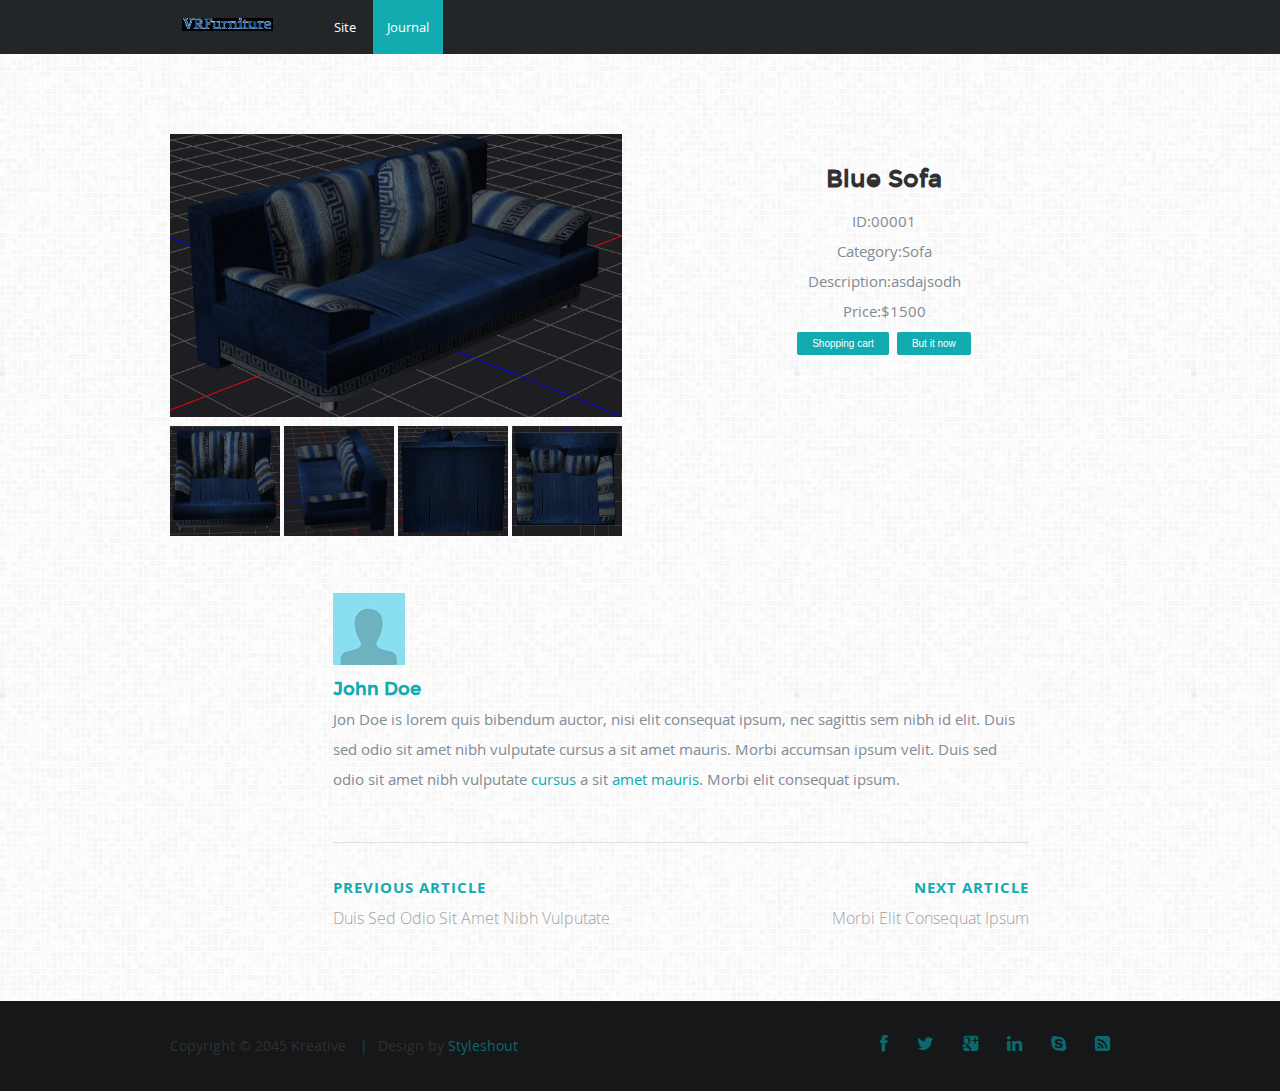
==== commit 8cec5aaf: "button update" ====
--- a/blog-single.html
+++ b/blog-single.html
@@ -27,9 +27,12 @@
 <link rel="shortcut icon" href="images/favicon.ico">
   <script>
     function insert(){
-      alert('item has been added into shopping cart'); 
-      window.location.href = "insertcart.php";
+      window.location.href = "addsession.php";
     }
+	function order(){
+	  var x = 1;
+	  window.location.href = "addsession.php?w1=" + x;
+	}
 </script>
 </head>
 <body class="narrow">
@@ -48,7 +51,7 @@
 </header>
 <article class="post">
   <div class="row">
-    <div class="col half  add-bottom">
+    <div class="col half  add-bottom" style="padding-top: 50px;">
       <img src="img/Furniture_ges1/bed1/1.PNG" id="changeJPG">
       <p>
         <img src="img/Furniture_ges1/bed1/2.PNG" class="smallimg" onclick="F1()">
@@ -58,7 +61,7 @@
       </p>
     </div>
 
-    <div class="col half  add-bottom" style="text-align: center">
+    <div class="col half  add-bottom" style="text-align: center;padding-top: 80px;">
      <h3>Blue Sofa</h3>
       ID:00001
       <br/>
@@ -68,8 +71,8 @@
       <br/>
 	  Price:$1500
 	  <br/>
-      <input type="button" value="Shopping cart" onclick="insert()">
-      <input type="button" value="But it now">
+      <input type="button" class="demobutton1" value="Shopping cart" onclick="insert()">
+      <input type="button" class="demobutton1" value="But it now" onclick="order()">
 
     </div>
 
@@ -88,105 +91,7 @@
     </div>
   </div>
 </article>
-<div id="comments">
-  <div class="row">
-    <div class="col full">
-      <h3>5 Comments</h3>
-      <ol class="commentlist">
-        <li class="depth-1">
-          <div class="avatar"> <img width="50" height="50" class="avatar" src="images/user-01.png" alt=""> </div>
-          <div class="comment-info"> <cite>Itachi Uchiha</cite>
-            <div class="comment-meta">
-              <time class="comment-time" datetime="2045-8-14T23:05">Aug 14, 2045 @ 23:05</time>
-              <span class="sep">/</span><a class="reply" href="#">Reply</a> </div>
-          </div>
-          <div class="comment-text">
-            <p>Adhuc quaerendum est ne, vis ut harum tantas noluisse, id suas iisque mei. Nec te inani ponderum vulputate, facilisi expetenda has et. Iudico dictas scriptorem an vim, ei alia mentitum est, ne has voluptua praesent.</p>
-          </div>
-        </li>
-        <li class="thread-alt depth-1">
-          <div class="avatar"> <img width="50" height="50" class="avatar" src="images/user-03.png" alt=""> </div>
-          <div class="comment-info"> <cite>John Doe</cite>
-            <div class="comment-meta">
-              <time class="comment-time" datetime="2045-8-14T24:05">Aug 14, 2045 @ 24:05</time>
-              <span class="sep">/</span><a class="reply" href="#">Reply</a> </div>
-          </div>
-          <div class="comment-text">
-            <p>Sumo euismod dissentiunt ne sit, ad eos iudico qualisque adversarium, tota falli et mei. Esse euismod urbanitas ut sed, et duo scaevola pericula splendide. Primis veritus contentiones nec ad, nec et tantas semper delicatissimi.</p>
-          </div>
-          <ul class="children">
-            <li class="depth-2">
-              <div class="avatar"> <img width="50" height="50" class="avatar" src="images/user-03.png" alt=""> </div>
-              <div class="comment-info"> <cite>Kakashi Hatake</cite>
-                <div class="comment-meta">
-                  <time class="comment-time" datetime="2045-8-14T25:05">Aug 14, 2045 @ 25:05</time>
-                  <span class="sep">/</span><a class="reply" href="#">Reply</a> </div>
-              </div>
-              <div class="comment-text">
-                <p>Duis sed odio sit amet nibh vulputate cursus a sit amet mauris. Morbi accumsan ipsum velit. Duis sed odio sit amet nibh vulputate cursus a sit amet mauris</p>
-              </div>
-              <ul class="children">
-                <li class="depth-3">
-                  <div class="avatar"> <img width="50" height="50" class="avatar" src="images/user-03.png" alt=""> </div>
-                  <div class="comment-info"> <cite>John Doe</cite>
-                    <div class="comment-meta">
-                      <time class="comment-time" datetime="2045-8-14T25:15">Aug 14, 2045 @ 25:15</time>
-                      <span class="sep">/</span><a class="reply" href="#">Reply</a> </div>
-                  </div>
-                  <div class="comment-text">
-                    <p>Investigationes demonstraverunt lectores legere me lius quod ii legunt saepius. Claritas est etiam processus dynamicus, qui sequitur mutationem consuetudium lectorum.</p>
-                  </div>
-                </li>
-              </ul>
-            </li>
-          </ul>
-        </li>
-        <li class="depth-1">
-          <div class="avatar"> <img width="50" height="50" class="avatar" src="images/user-02.png" alt=""> </div>
-          <div class="comment-info"> <cite>Hinata Hyuga</cite>
-            <div class="comment-meta">
-              <time class="comment-time" datetime="2045-8-14T25:15">Aug 14, 2045 @ 25:15</time>
-              <span class="sep">/</span><a class="reply" href="#">Reply</a> </div>
-          </div>
-          <div class="comment-text">
-            <p>Typi non habent claritatem insitam; est usus legentis in iis qui facit eorum claritatem.</p>
-          </div>
-        </li>
-      </ol>
-      <div class="respond">
-        <h3>Leave a Comment</h3>
-        <form name="contactForm" id="contactForm" method="post" action="#">
-          <fieldset>
-            <div>
-              <label for="cName">Name <span class="required">*</span></label>
-              <input name="cName" type="text" id="cName" size="35" value="">
-            </div>
-            <div>
-              <label for="cEmail">Email <span class="required">*</span></label>
-              <input name="cEmail" type="text" id="cEmail" size="35" value="">
-            </div>
-            <div>
-              <label for="cWebsite">Website</label>
-              <input name="cWebsite" type="text" id="cWebsite" size="35" value="">
-            </div>
-            <div>
-              <label  for="cMessage">Message <span class="required">*</span></label>
-              <textarea name="cMessage"  id="cMessage" rows="15" cols="50"></textarea>
-            </div>
-            <button type="submit" class="submit">Submit</button>
-          </fieldset>
-        </form>
-      </div>
-      <div class="journal-bottom-nav">
-        <ul class="bottom-nav">
-          <li><a href="blog.html">See all post</a></li>
-          <span class="sep">|</span>
-          <li><a href="#top">Back to Top<i class="icon-level-up"></i></a></li>
-        </ul>
-      </div>
-    </div>
-  </div>
-</div>
+
 <footer>
   <div class="row">
     <div class="col g-7">
--- a/css/layout.css
+++ b/css/layout.css
@@ -1,9 +1,4 @@
 /*
-=====================================================================
-*   Kreative v1.0 Layout Stylesheet
-*   url: styleshout.com
-*   09-26-2013
-=====================================================================
 
    TOC:
    a. Common Styles
@@ -110,7 +105,6 @@
    height: 18px;
    width: 91px;
    line-height: 18px;
-
    position: absolute;
    left: 12px;
    top: 16px;
@@ -271,8 +265,8 @@
 
 #services {
    background: #1b1e21 url(../images/patterns/servicesbg.png);
-   padding-top: 156px;
-   padding-bottom: 120px;
+   padding-top: 100px;
+   padding-bottom: 50px;
    color: #4E565F;
 }
 
@@ -310,8 +304,8 @@
 
 #portfolio {
    background: #f5f5f5 url(../images/patterns/grey.png);
-   padding-top: 156px;
-   padding-bottom: 120px;
+   padding-top: 70px;
+   padding-bottom: 50px;
 }
 #portfolio .section-head h2 { color: #0f9095; }
 #portfolio .section-head p.desc { color: #999999; }
@@ -430,8 +424,8 @@
 
 #about {
    background: #1b1e21 url(../images/patterns/servicesbg.png);
-   padding-top: 156px;
-   padding-bottom: 144px;
+   padding-top: 100px;
+   padding-bottom: 50px;
    color: #A3A3A3;
 }
 #about .section-head h2,
@@ -544,7 +538,7 @@
 #contact p {  }
 
 /* contact form */
-#contact form { margin-bottom: 30px; }
+#contact form { margin-bottom: 15px; }
 
 #contact label {
    font: 15px/24px opensans-semibold, sans-serif;
@@ -604,8 +598,8 @@
 #message-warning, #message-success {
    display: none;
 	background: #151719;
-	padding: 24px 24px;
-	margin-bottom: 36px;
+	padding: 12px 12px;
+	margin-bottom: 24px;
    width: 88%;
 }
 #message-warning { color: #D72828; }
@@ -1054,7 +1048,7 @@
 
    /* adjust sections padding top */
    #services, #portfolio,
-   #journal, #about { padding-top: 120px; }
+   #journal, #about { padding-top: 80px; }
 
    /* adjust font size */
    .intro, .testimonies .client-cite { font-size: 18px; }
@@ -1435,3 +1429,31 @@
 
 
 
+.demobutton {
+    background-color: #11ABB0;
+    float: right;
+    border: 2px;
+    border-radius: 2px;
+    color: white;
+    padding: 6px 15px 6px 15px;
+    text-align: center;
+    text-decoration: none;
+    display: inline-block;
+    margin: 4px 2px;
+    cursor: pointer;
+    font-size: 10px;
+}
+.demobutton1 {
+    background-color: #11ABB0;
+
+    border: 2px;
+    border-radius: 2px;
+    color: white;
+    padding: 6px 15px 6px 15px;
+    text-align: center;
+    text-decoration: none;
+    display: inline-block;
+    margin: 4px 2px;
+    cursor: pointer;
+    font-size: 10px;
+}